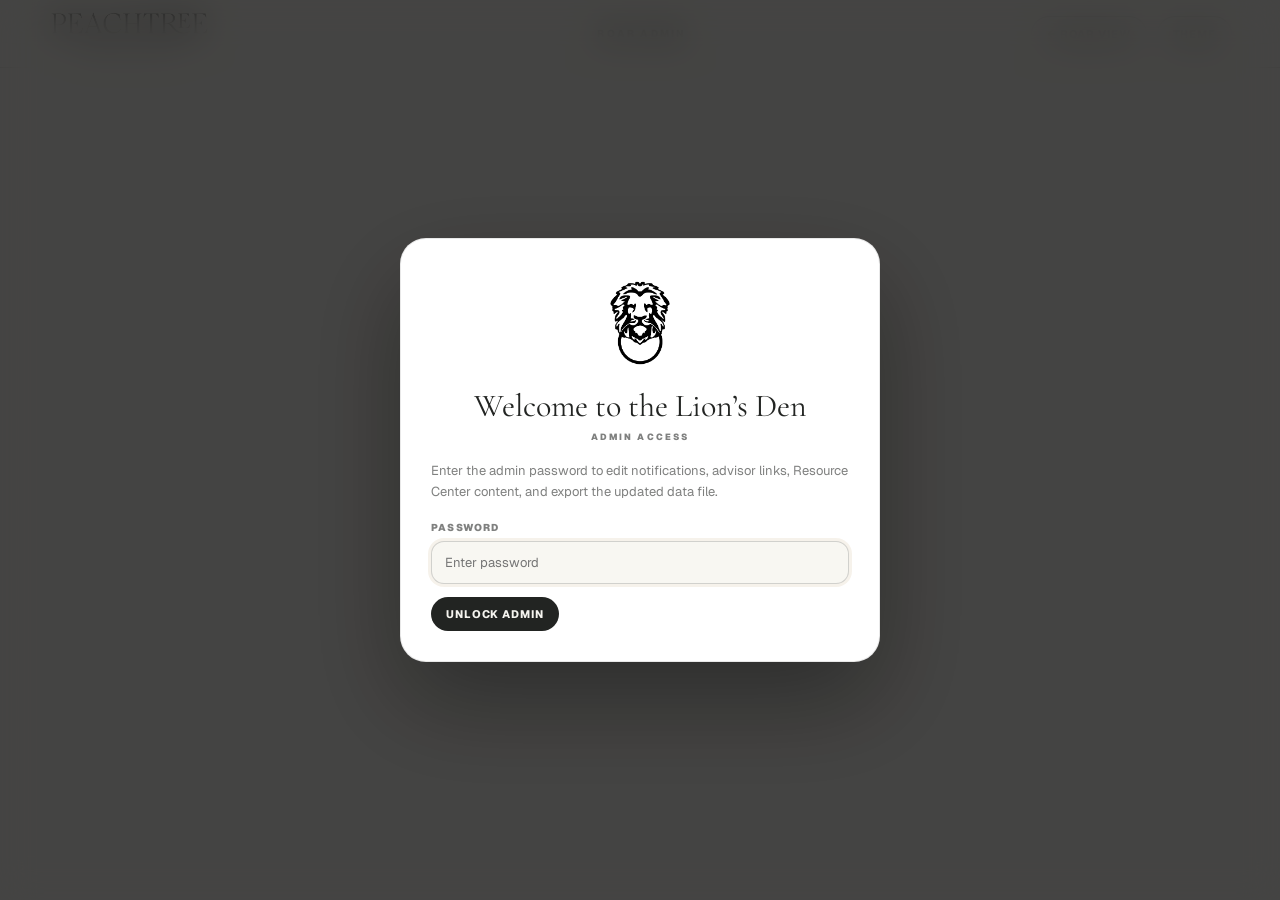
==== admin.html @ 4ecd2103 "Add files via upload" ====
<!DOCTYPE html>
<html lang="en" data-theme="light">
<head>
<meta charset="UTF-8" />
<meta name="viewport" content="width=device-width, initial-scale=1.0, viewport-fit=cover" />
<title>Peachtree · ROAR Admin</title>
<link rel="preconnect" href="https://fonts.googleapis.com">
<link href="https://fonts.googleapis.com/css2?family=Cormorant+Garamond:ital,wght@0,300;0,400;0,500;0,600;1,300;1,400;1,500&family=Geist:wght@300;400;500;600;700&display=swap" rel="stylesheet">
<style>
*,*::before,*::after{box-sizing:border-box;margin:0;padding:0}:root{--black:#000;--iron-ore:#222422;--ivory:#F5F4EF;--white:#fff;--ease:cubic-bezier(.22,1,.36,1);--danger:#B42318;--green:#16803C}[data-theme="light"]{--bg:var(--ivory);--bg-2:#E9E7DF;--card:#fff;--card-2:#F8F7F2;--text:var(--iron-ore);--muted:rgba(34,36,34,.58);--soft:rgba(34,36,34,.34);--border:rgba(34,36,34,.10);--border-2:rgba(34,36,34,.18);--nav:rgba(245,244,239,.88);--shadow:0 16px 50px rgba(0,0,0,.09),0 2px 8px rgba(0,0,0,.05);--reverse:var(--ivory);--reverse-bg:var(--iron-ore)}[data-theme="dark"]{--bg:#141614;--bg-2:#0E100E;--card:#1C1E1C;--card-2:#151815;--text:var(--ivory);--muted:rgba(245,244,239,.58);--soft:rgba(245,244,239,.34);--border:rgba(245,244,239,.09);--border-2:rgba(245,244,239,.17);--nav:rgba(14,16,14,.90);--shadow:0 16px 50px rgba(0,0,0,.42),0 2px 8px rgba(0,0,0,.22);--reverse:var(--iron-ore);--reverse-bg:var(--ivory)}html{-webkit-font-smoothing:antialiased}body{font-family:Geist,system-ui,sans-serif;background:var(--bg);color:var(--text);min-height:100svh}button,input,textarea,select{font-family:inherit}.hidden{display:none!important}nav{position:sticky;top:0;z-index:10;height:68px;background:var(--nav);border-bottom:1px solid var(--border);backdrop-filter:blur(24px)}.nav-inner{height:100%;max-width:1500px;margin:0 auto;padding:0 48px;display:flex;align-items:center;justify-content:space-between;gap:18px}.nav-logo{width:clamp(172px,16vw,250px);height:44px;object-fit:contain;object-position:left center}.nav-logo-dark{display:none}[data-theme="dark"] .nav-logo-light{display:none}[data-theme="dark"] .nav-logo-dark{display:block}.nav-label{font-size:10px;text-transform:uppercase;letter-spacing:.22em;font-weight:800}.nav-actions{display:flex;align-items:center;gap:10px}.btn{border:none;border-radius:999px;padding:10px 15px;font-size:11px;font-weight:800;letter-spacing:.08em;text-transform:uppercase;cursor:pointer;transition:.2s var(--ease);text-decoration:none;display:inline-flex;align-items:center;gap:7px}.btn-primary{background:var(--reverse-bg);color:var(--reverse)}.btn-soft{border:1px solid var(--border-2);background:transparent;color:var(--muted)}.btn-soft:hover{background:var(--bg-2);color:var(--text)}.btn-danger{background:var(--danger);color:white}.layout{max-width:1500px;margin:0 auto;padding:38px 48px 90px}.hero{display:flex;justify-content:space-between;align-items:flex-end;gap:24px;margin-bottom:26px}.kicker{font-size:9px;font-weight:900;letter-spacing:.26em;text-transform:uppercase;color:var(--muted);margin-bottom:12px}.hero h1{font-family:'Cormorant Garamond',serif;font-weight:400;font-size:clamp(44px,5vw,78px);line-height:1}.hero p{color:var(--muted);font-size:14px;line-height:1.7;max-width:640px;margin-top:14px}.gate{position:fixed;inset:0;background:rgba(0,0,0,.72);z-index:50;display:flex;align-items:center;justify-content:center;padding:20px;backdrop-filter:blur(18px)}.gate-card{width:min(480px,100%);background:var(--card);border:1px solid var(--border);border-radius:26px;box-shadow:0 40px 100px rgba(0,0,0,.35);padding:30px}.gate-title{font-family:'Cormorant Garamond',serif;font-size:36px;margin-bottom:10px}.gate-copy{font-size:13px;color:var(--muted);line-height:1.6;margin-bottom:18px}.field{display:flex;flex-direction:column;gap:7px;margin-bottom:13px}.field label{font-size:10px;font-weight:900;letter-spacing:.12em;text-transform:uppercase;color:var(--muted)}.field input,.field textarea,.field select{width:100%;background:var(--card-2);border:1px solid var(--border);border-radius:13px;padding:12px 13px;color:var(--text);font-size:13px;outline:none}.field textarea{min-height:94px;resize:vertical}.field input:focus,.field textarea:focus,.field select:focus{border-color:var(--border-2);box-shadow:0 0 0 3px rgba(162,124,61,.10)}.error{display:none;color:#B42318;font-size:12px;margin-top:10px}.error.show{display:block}.tabs{display:flex;gap:8px;flex-wrap:wrap;margin-bottom:18px}.tab{border:1px solid var(--border-2);background:transparent;color:var(--muted);border-radius:999px;padding:9px 14px;font-size:10px;font-weight:900;letter-spacing:.08em;text-transform:uppercase;cursor:pointer}.tab.active{background:var(--reverse-bg);color:var(--reverse);border-color:var(--reverse-bg)}.workspace{display:grid;grid-template-columns:330px minmax(0,1fr);gap:18px}.panel{background:var(--card);border:1px solid var(--border);border-radius:24px;box-shadow:var(--shadow);overflow:hidden}.panel-head{padding:18px 20px;border-bottom:1px solid var(--border);background:var(--card-2);display:flex;justify-content:space-between;align-items:center;gap:14px}.panel-title{font-family:'Cormorant Garamond',serif;font-size:26px;line-height:1}.panel-sub{font-size:12px;color:var(--muted);margin-top:4px}.list{max-height:660px;overflow:auto;padding:10px}.row{border:1px solid transparent;border-radius:15px;padding:12px;cursor:pointer;display:flex;gap:11px;align-items:center}.row:hover{background:var(--bg-2)}.row.active{background:var(--reverse-bg);color:var(--reverse)}.row-ico{font-size:20px;width:26px;text-align:center}.row-main{min-width:0}.row-title{font-size:13px;font-weight:700;white-space:nowrap;overflow:hidden;text-overflow:ellipsis}.row-sub{font-size:11px;color:var(--muted);white-space:nowrap;overflow:hidden;text-overflow:ellipsis}.row.active .row-sub{color:rgba(245,244,239,.72)}[data-theme="dark"] .row.active .row-sub{color:rgba(34,36,34,.72)}.editor{padding:20px}.grid2{display:grid;grid-template-columns:1fr 1fr;gap:13px}.grid3{display:grid;grid-template-columns:1fr 1fr 1fr;gap:13px}.section-label{font-size:9px;font-weight:900;letter-spacing:.2em;text-transform:uppercase;color:var(--muted);padding:22px 0 12px;border-bottom:1px solid var(--border);margin-bottom:14px}.toolbar{display:flex;flex-wrap:wrap;gap:10px;margin-top:16px}.notice{border:1px solid var(--border);background:var(--card-2);border-radius:16px;padding:14px;color:var(--muted);font-size:13px;line-height:1.6}.toast{position:fixed;left:50%;bottom:22px;transform:translateX(-50%) translateY(20px);z-index:90;background:var(--reverse-bg);color:var(--reverse);padding:12px 17px;border-radius:999px;font-size:12px;font-weight:700;opacity:0;pointer-events:none;transition:.25s}.toast.show{opacity:1;transform:translateX(-50%) translateY(0)}.jsonbox{font-family:ui-monospace,SFMono-Regular,Menlo,monospace!important;font-size:12px!important;line-height:1.55;min-height:440px!important}.switch-row{display:flex;align-items:center;gap:9px;margin-top:6px}.switch-row input{width:auto}.preview-card{border:1px solid var(--border);background:var(--card-2);border-radius:18px;padding:18px;margin-bottom:14px}.preview-title{font-family:'Cormorant Garamond',serif;font-size:26px;margin-bottom:7px}.preview-copy{font-size:13px;color:var(--muted);line-height:1.6}.export-box{background:var(--reverse-bg);color:var(--reverse);border-radius:22px;padding:22px;margin-top:16px}.export-title{font-family:'Cormorant Garamond',serif;font-size:30px}.export-copy{font-size:13px;line-height:1.65;opacity:.75;margin:9px 0 18px}@media(max-width:980px){.workspace{grid-template-columns:1fr}.list{max-height:260px}.grid2,.grid3{grid-template-columns:1fr}.nav-inner,.layout{padding-left:20px;padding-right:20px}.hero{align-items:flex-start;flex-direction:column}.nav-label{display:none}}
.gate-logo-wrap{display:flex;flex-direction:column;align-items:center;text-align:center;margin-bottom:18px}.gate-logo{width:108px;height:108px;object-fit:contain;margin-bottom:12px}.gate-logo-dark{display:none}[data-theme="dark"] .gate-logo-light{display:none}[data-theme="dark"] .gate-logo-dark{display:block}.gate-lion-title{font-family:'Cormorant Garamond',serif;font-size:32px;line-height:1.05;color:var(--text)}.gate-lion-sub{font-size:9px;font-weight:900;letter-spacing:.24em;text-transform:uppercase;color:var(--muted);margin-top:8px}</style>
</head>
<body>
<nav><div class="nav-inner"><div><img class="nav-logo nav-logo-light" src="assets/ptc-nav-logo-light.png" alt="Peachtree Town & Country"><img class="nav-logo nav-logo-dark" src="assets/ptc-nav-logo-dark.png" alt="Peachtree Town & Country"></div><div class="nav-label">ROAR Admin</div><div class="nav-actions"><a class="btn btn-soft" href="index.html">← ROAR View</a><button class="btn btn-soft" onclick="toggleTheme()">Theme</button></div></div></nav>
<div class="gate" id="gate"><div class="gate-card"><div class="gate-logo-wrap"><img class="gate-logo gate-logo-light" src="assets/ptc-emblem-light.png" alt="Peachtree Town & Country"><img class="gate-logo gate-logo-dark" src="assets/ptc-emblem-dark.png" alt="Peachtree Town & Country"><div class="gate-lion-title">Welcome to the Lion’s Den</div><div class="gate-lion-sub">Admin Access</div></div><div class="gate-copy">Enter the admin password to edit notifications, advisor links, Resource Center content, and export the updated data file.</div><div class="field"><label>Password</label><input id="password" type="password" placeholder="Enter password" onkeydown="if(event.key==='Enter')unlock()"></div><button class="btn btn-primary" onclick="unlock()">Unlock Admin</button><div class="error" id="gateErr">Incorrect password. Please try again.</div></div></div>
<main class="layout" id="app" style="display:none">
  <section class="hero"><div><div class="kicker">Peachtree Town & Country</div><h1>ROAR<br><em>Admin</em></h1><p>Update the top notification center, ROAR link hub, and resource library. When finished, export the updated data files and replace them in GitHub.</p></div><button class="btn btn-primary" onclick="exportFile()">Export Data Files</button></section>
  <div class="tabs"><button class="tab active" id="tab-notifications" onclick="setTab('notifications')">Notifications</button><button class="tab" id="tab-links" onclick="setTab('links')">Advisor Links</button><button class="tab" id="tab-resources" onclick="setTab('resources')">Resources</button><button class="tab" id="tab-site" onclick="setTab('site')">Site Copy</button><button class="tab" id="tab-export" onclick="setTab('export')">Export</button></div>
  <div class="workspace"><aside class="panel"><div class="panel-head"><div><div class="panel-title" id="listTitle">Notifications</div><div class="panel-sub" id="listSub">Choose an item to edit</div></div><button class="btn btn-soft" id="addBtn" onclick="addItem()">Add</button></div><div class="list" id="list"></div></aside><section class="panel"><div class="panel-head"><div><div class="panel-title" id="editorTitle">Editor</div><div class="panel-sub" id="editorSub">Make changes, then export.</div></div><button class="btn btn-soft" onclick="renderCurrent()">Refresh</button></div><div class="editor" id="editor"></div></section></div>
</main>
<div class="toast" id="toast"></div>
<script src="resources.js"></script>
<script src="notifications.js"></script>
<script src="links.js"></script>
<script>
const ADMIN_PASSWORD='peachtree2026';const LS_THEME='ptc_theme_v2';let DATA={SITE_CONFIG:structuredClone(typeof SITE_CONFIG==='object'?SITE_CONFIG:{}),NOTIFICATIONS:structuredClone(Array.isArray(NOTIFICATIONS)?NOTIFICATIONS:[]),QUICK_LINKS:structuredClone(Array.isArray(QUICK_LINKS)?QUICK_LINKS:[]),RESOURCES:structuredClone(Array.isArray(RESOURCES)?RESOURCES:[])};let tab='notifications';let selected=0;
function $(id){return document.getElementById(id)}function safe(s){return String(s||'').replace(/[&<>'"]/g,c=>({'&':'&amp;','<':'&lt;','>':'&gt;',"'":'&#39;','"':'&quot;'}[c]))}function initTheme(){applyTheme(localStorage.getItem(LS_THEME)||'light')}function applyTheme(t){document.documentElement.setAttribute('data-theme',t);localStorage.setItem(LS_THEME,t)}function toggleTheme(){applyTheme(document.documentElement.getAttribute('data-theme')==='light'?'dark':'light')}function unlock(){if($('password').value===ADMIN_PASSWORD){$('gate').classList.add('hidden');$('app').style.display='block';renderCurrent();showToast('Admin unlocked')}else{$('gateErr').classList.add('show');$('password').value='';$('password').focus()}}function setTab(t){commit();tab=t;selected=0;document.querySelectorAll('.tab').forEach(x=>x.classList.remove('active'));$('tab-'+t).classList.add('active');renderCurrent()}function arr(){return tab==='notifications'?DATA.NOTIFICATIONS:tab==='links'?DATA.QUICK_LINKS:tab==='resources'?DATA.RESOURCES:[]}function renderCurrent(){if(tab==='site')return renderSite();if(tab==='export')return renderExport();renderList();renderEditor()}function renderList(){const list=$('list');const title={notifications:'Notifications',links:'Advisor Links',resources:'Resources'}[tab];$('listTitle').textContent=title;$('listSub').textContent=arr().length+' item'+(arr().length===1?'':'s');$('addBtn').style.display='';list.innerHTML='';arr().forEach((item,i)=>{const row=document.createElement('div');row.className='row'+(i===selected?' active':'');row.onclick=()=>{commit();selected=i;renderCurrent()};row.innerHTML=`<div class="row-ico">${safe(item.icon||iconForTab())}</div><div class="row-main"><div class="row-title">${safe(item.title||item.label||'Untitled')}</div><div class="row-sub">${safe(item.message||item.desc||item.type||item.section||'')}</div></div>`;list.appendChild(row)});if(!arr().length)list.innerHTML='<div class="notice">No items yet. Click Add to create one.</div>'}function iconForTab(){return tab==='notifications'?'📣':tab==='links'?'🔗':'📄'}function renderEditor(){const item=arr()[selected];$('editorTitle').textContent=item?(item.title||item.label||'Untitled'):'Editor';$('editorSub').textContent='Changes stay in this admin page until you export resources.js';if(!item){$('editor').innerHTML='<div class="notice">Choose or add an item first.</div>';return}if(tab==='notifications')renderNotificationEditor(item);if(tab==='links')renderLinkEditor(item);if(tab==='resources')renderResourceEditor(item)}function inputField(id,label,value,type='text'){return `<div class="field"><label>${label}</label><input id="${id}" type="${type}" value="${safe(value)}"></div>`}function areaField(id,label,value,cls=''){return `<div class="field"><label>${label}</label><textarea id="${id}" class="${cls}">${safe(value)}</textarea></div>`}function renderNotificationEditor(n){$('editor').innerHTML=`<div class="grid2">${inputField('nTitle','Title',n.title)}<div class="field"><label>Priority</label><select id="nPriority"><option value="high">High</option><option value="normal">Normal</option><option value="low">Low</option></select></div></div>${areaField('nMessage','Message',n.message)}<div class="grid2">${inputField('nLinkText','Primary Button Text',n.linkText||'Open Link')}${inputField('nUrl','Primary Button Link',n.url)}</div><div class="grid2">${inputField('nSecondText','Second Button Text',n.secondaryLinkText||'')}${inputField('nSecondUrl','Second Button Link',n.secondaryUrl||'')}</div>${areaField('nCopyText','Optional Copy Text',n.copyText||'')}<div class="grid2">${inputField('nExpires','Optional Expiration Note',n.expires||'')}<div class="field"><label>Active</label><div class="switch-row"><input id="nActive" type="checkbox" ${n.active!==false?'checked':''}> <span>Show this notification</span></div></div></div><div class="preview-card"><div class="preview-title">${safe(n.title||'Notification')}</div><div class="preview-copy">${safe(n.message||'')}</div></div><div class="toolbar"><button class="btn btn-primary" onclick="commit();showToast('Notification saved in editor')">Save in Editor</button><button class="btn btn-danger" onclick="deleteItem()">Delete</button></div>`;$('nPriority').value=n.priority||'normal'}function renderLinkEditor(l){$('editor').innerHTML=`<div class="grid3">${inputField('lIcon','Icon',l.icon||'🔗')}${inputField('lType','Type',l.type||'Link')}${inputField('lSection','Section',l.section||'Core Tools')}</div>${inputField('lLabel','Label',l.label)}${areaField('lDesc','Description',l.desc)}${inputField('lUrl','URL',l.url)}<div class="grid2"><div class="field"><label>New Badge</label><div class="switch-row"><input id="lNew" type="checkbox" ${l.isNew?'checked':''}> <span>Mark as new</span></div></div><div class="field"><label>Login Assist</label><div class="switch-row"><input id="lLoginAssist" type="checkbox" ${l.loginAssist?'checked':''}> <span>Use Chrome / Google Password Manager helper</span></div></div></div>${areaField('lLoginHint','Login Assist Note',l.loginHint||'Chrome may offer the saved Google Password Manager login after this page opens.')}<div class="toolbar"><button class="btn btn-primary" onclick="commit();showToast('Advisor link saved in editor')">Save in Editor</button><button class="btn btn-danger" onclick="deleteItem()">Delete</button></div>`}function renderResourceEditor(r){$('editor').innerHTML=`<div class="grid3">${inputField('rIcon','Icon',r.icon||'📄')}${inputField('rType','Type',r.type||'Guide')}${inputField('rSection','Section',r.section||'Resource Library')}</div>${inputField('rLabel','Label',r.label)}${areaField('rDesc','Description',r.desc)}${inputField('rUrl','URL',r.url||'')}<div class="field"><label>New Badge</label><div class="switch-row"><input id="rNew" type="checkbox" ${r.isNew?'checked':''}> <span>Mark as new</span></div></div>${areaField('rChildren','Children JSON (advanced)',JSON.stringify(r.children||[],null,2),'jsonbox')}<div class="notice">For folders, paste child resources in the Children JSON box. Keep the structure as an array of items with label, desc, icon, type, url, and optional children.</div><div class="toolbar"><button class="btn btn-primary" onclick="commit();showToast('Resource saved in editor')">Save in Editor</button><button class="btn btn-danger" onclick="deleteItem()">Delete</button></div>`}
function renderSite(){$('listTitle').textContent='Site Copy';$('listSub').textContent='Global settings';$('addBtn').style.display='none';$('list').innerHTML='<div class="notice">Use this area for the homepage text and banner message.</div>';$('editorTitle').textContent='Site Copy';$('editorSub').textContent='Update homepage wording and the slim announcement banner.';const c=DATA.SITE_CONFIG;$('editor').innerHTML=`<div class="grid2">${inputField('cSiteName','Site Name',c.siteName||'ROAR')}${inputField('cNavLabel','Nav Label',c.navLabel||'ROAR')}</div>${inputField('cEyebrow','Hero Eyebrow',c.eyebrow||'Peachtree Town & Country — Internal')}<div class="grid2">${inputField('cHeroTitle','Hero Title First Line',c.heroTitle||'ROAR')}${inputField('cHeroItalic','Hero Title Italic Line',c.heroItalic||'Advisor Access')}</div>${areaField('cHeroDescription','Hero Description',c.heroDescription||'')}${areaField('cAnnouncementText','Slim Banner Text',c.announcementText||'')}<div class="field"><label>Slim Banner Active</label><div class="switch-row"><input id="cAnnouncementActive" type="checkbox" ${c.announcementActive?'checked':''}> <span>Show slim banner above notifications</span></div></div><div class="toolbar"><button class="btn btn-primary" onclick="commitSite();showToast('Site copy saved in editor')">Save Site Copy</button></div>`}
function renderExport(){$('listTitle').textContent='Export';$('listSub').textContent='Publish workflow';$('addBtn').style.display='none';$('list').innerHTML='<div class="notice">Export downloads three data files: resources.js, notifications.js, and links.js. Upload/replace those files in GitHub next to index.html and admin.html.</div>';$('editorTitle').textContent='Export Data Files';$('editorSub').textContent='Final step before publishing.';$('editor').innerHTML=`<div class="export-box"><div class="export-title">Ready to publish?</div><div class="export-copy">This will download the split data files. Replace resources.js, notifications.js, and links.js in GitHub with the new versions.</div><button class="btn btn-primary" onclick="exportFile()">Download Data Files</button></div><div class="section-label">Current Counts</div><div class="grid3"><div class="preview-card"><div class="preview-title">${DATA.NOTIFICATIONS.length}</div><div class="preview-copy">Notifications</div></div><div class="preview-card"><div class="preview-title">${DATA.QUICK_LINKS.length}</div><div class="preview-copy">Advisor Links</div></div><div class="preview-card"><div class="preview-title">${DATA.RESOURCES.length}</div><div class="preview-copy">Top-Level Resources</div></div></div>`}
function commit(){const item=arr()[selected];if(!item)return;if(tab==='notifications'&&$('nTitle')){item.title=$('nTitle').value;item.priority=$('nPriority').value;item.message=$('nMessage').value;item.linkText=$('nLinkText').value;item.url=$('nUrl').value;item.secondaryLinkText=$('nSecondText').value;item.secondaryUrl=$('nSecondUrl').value;item.copyText=$('nCopyText').value;item.expires=$('nExpires').value;item.active=$('nActive').checked}if(tab==='links'&&$('lLabel')){item.icon=$('lIcon').value;item.type=$('lType').value;item.section=$('lSection').value;item.label=$('lLabel').value;item.desc=$('lDesc').value;item.url=$('lUrl').value;item.isNew=$('lNew').checked;item.loginAssist=$('lLoginAssist')?.checked||false;item.loginHint=$('lLoginHint')?.value||''}if(tab==='resources'&&$('rLabel')){item.icon=$('rIcon').value;item.type=$('rType').value;item.section=$('rSection').value;item.label=$('rLabel').value;item.desc=$('rDesc').value;item.url=$('rUrl').value;item.isNew=$('rNew').checked;try{item.children=JSON.parse($('rChildren').value||'[]')}catch(e){showToast('Children JSON is not valid. Fix it before exporting.');throw e}}}
function commitSite(){const c=DATA.SITE_CONFIG;c.siteName=$('cSiteName').value;c.navLabel=$('cNavLabel').value;c.eyebrow=$('cEyebrow').value;c.heroTitle=$('cHeroTitle').value;c.heroItalic=$('cHeroItalic').value;c.heroDescription=$('cHeroDescription').value;c.announcementText=$('cAnnouncementText').value;c.announcementActive=$('cAnnouncementActive').checked}
function addItem(){commit();if(tab==='notifications')DATA.NOTIFICATIONS.push({active:true,priority:'normal',title:'New Notification',message:'Add your message here.',linkText:'Open Link',url:'PASTE_LINK_HERE',expires:''});if(tab==='links')DATA.QUICK_LINKS.push({label:'New Advisor Link',desc:'Add description here.',icon:'🔗',type:'Link',url:'PASTE_LINK_HERE',section:'Core Tools',isNew:false,loginAssist:false,loginHint:''});if(tab==='resources')DATA.RESOURCES.push({label:'New Resource',desc:'Add description here.',icon:'📄',type:'Guide',url:'PASTE_LINK_HERE',section:'Resource Library',isNew:false,children:[]});selected=arr().length-1;renderCurrent()}function deleteItem(){if(!arr()[selected])return;if(confirm('Delete this item?')){arr().splice(selected,1);selected=Math.max(0,selected-1);renderCurrent();showToast('Deleted in editor')}}
function downloadDataFile(filename,content){const blob=new Blob([content],{type:'application/javascript'});const a=document.createElement('a');a.href=URL.createObjectURL(blob);a.download=filename;document.body.appendChild(a);a.click();a.remove();setTimeout(()=>URL.revokeObjectURL(a.href),1000)}
function exportFile(){try{if(tab==='site')commitSite();else commit()}catch(e){return}const resourcesHeader='/* ROAR main resource data. Notifications are in notifications.js. Advisor links are in links.js. */\n\n';const notificationsHeader='/* ROAR notifications. Edit this file for homepage notification cards. */\n\n';const linksHeader='/* ROAR advisor links. Edit this file for main homepage link cards. */\n\n';const resourcesContent=resourcesHeader+'let SITE_CONFIG = '+JSON.stringify(DATA.SITE_CONFIG,null,2)+';\n\nlet RESOURCES = '+JSON.stringify(DATA.RESOURCES,null,2)+';\n';const notificationsContent=notificationsHeader+'let NOTIFICATIONS = '+JSON.stringify(DATA.NOTIFICATIONS,null,2)+';\n';const linksContent=linksHeader+'let QUICK_LINKS = '+JSON.stringify(DATA.QUICK_LINKS,null,2)+';\n';downloadDataFile('resources.js',resourcesContent);setTimeout(()=>downloadDataFile('notifications.js',notificationsContent),250);setTimeout(()=>downloadDataFile('links.js',linksContent),500);showToast('resources.js, notifications.js, and links.js downloaded')}
let toastTimer;function showToast(msg){const t=$('toast');t.textContent=msg;t.classList.add('show');clearTimeout(toastTimer);toastTimer=setTimeout(()=>t.classList.remove('show'),3000)}initTheme();setTimeout(()=>$('password').focus(),200);
</script>
</body>
</html>
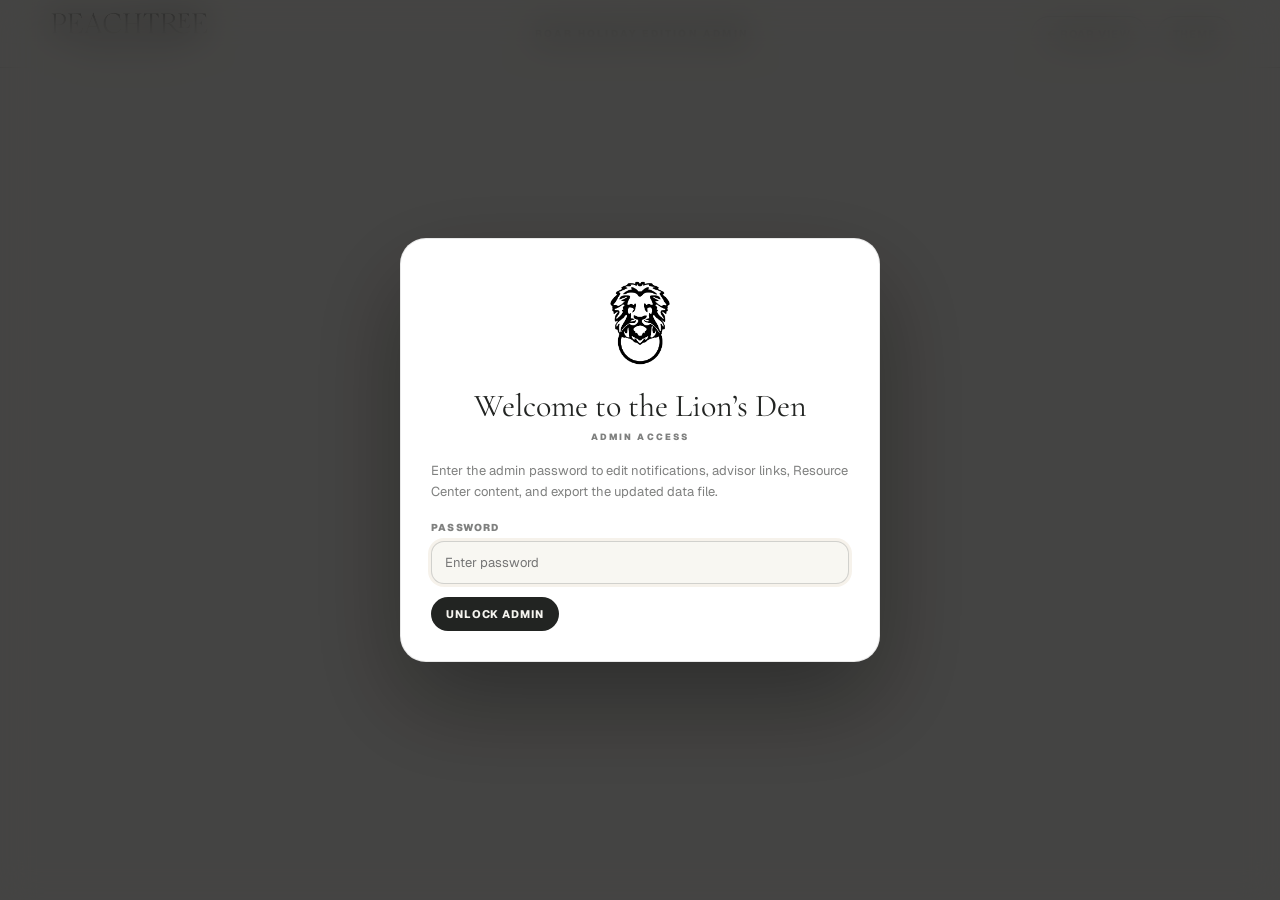
==== commit d0a3520c: "Add files via upload" ====
--- a/admin.html
+++ b/admin.html
@@ -3,7 +3,7 @@
 <head>
 <meta charset="UTF-8" />
 <meta name="viewport" content="width=device-width, initial-scale=1.0, viewport-fit=cover" />
-<title>Peachtree · ROAR Admin</title>
+<title>Peachtree · ROAR Holiday Edition Admin</title>
 <link rel="preconnect" href="https://fonts.googleapis.com">
 <link href="https://fonts.googleapis.com/css2?family=Cormorant+Garamond:ital,wght@0,300;0,400;0,500;0,600;1,300;1,400;1,500&family=Geist:wght@300;400;500;600;700&display=swap" rel="stylesheet">
 <style>
@@ -11,7 +11,7 @@
 .gate-logo-wrap{display:flex;flex-direction:column;align-items:center;text-align:center;margin-bottom:18px}.gate-logo{width:108px;height:108px;object-fit:contain;margin-bottom:12px}.gate-logo-dark{display:none}[data-theme="dark"] .gate-logo-light{display:none}[data-theme="dark"] .gate-logo-dark{display:block}.gate-lion-title{font-family:'Cormorant Garamond',serif;font-size:32px;line-height:1.05;color:var(--text)}.gate-lion-sub{font-size:9px;font-weight:900;letter-spacing:.24em;text-transform:uppercase;color:var(--muted);margin-top:8px}</style>
 </head>
 <body>
-<nav><div class="nav-inner"><div><img class="nav-logo nav-logo-light" src="assets/ptc-nav-logo-light.png" alt="Peachtree Town & Country"><img class="nav-logo nav-logo-dark" src="assets/ptc-nav-logo-dark.png" alt="Peachtree Town & Country"></div><div class="nav-label">ROAR Admin</div><div class="nav-actions"><a class="btn btn-soft" href="index.html">← ROAR View</a><button class="btn btn-soft" onclick="toggleTheme()">Theme</button></div></div></nav>
+<nav><div class="nav-inner"><div><img class="nav-logo nav-logo-light" src="assets/ptc-nav-logo-light.png" alt="Peachtree Town & Country"><img class="nav-logo nav-logo-dark" src="assets/ptc-nav-logo-dark.png" alt="Peachtree Town & Country"></div><div class="nav-label">ROAR Holiday Edition Admin</div><div class="nav-actions"><a class="btn btn-soft" href="index.html">← ROAR View</a><button class="btn btn-soft" onclick="toggleTheme()">Theme</button></div></div></nav>
 <div class="gate" id="gate"><div class="gate-card"><div class="gate-logo-wrap"><img class="gate-logo gate-logo-light" src="assets/ptc-emblem-light.png" alt="Peachtree Town & Country"><img class="gate-logo gate-logo-dark" src="assets/ptc-emblem-dark.png" alt="Peachtree Town & Country"><div class="gate-lion-title">Welcome to the Lion’s Den</div><div class="gate-lion-sub">Admin Access</div></div><div class="gate-copy">Enter the admin password to edit notifications, advisor links, Resource Center content, and export the updated data file.</div><div class="field"><label>Password</label><input id="password" type="password" placeholder="Enter password" onkeydown="if(event.key==='Enter')unlock()"></div><button class="btn btn-primary" onclick="unlock()">Unlock Admin</button><div class="error" id="gateErr">Incorrect password. Please try again.</div></div></div>
 <main class="layout" id="app" style="display:none">
   <section class="hero"><div><div class="kicker">Peachtree Town & Country</div><h1>ROAR<br><em>Admin</em></h1><p>Update the top notification center, ROAR link hub, and resource library. When finished, export the updated data files and replace them in GitHub.</p></div><button class="btn btn-primary" onclick="exportFile()">Export Data Files</button></section>
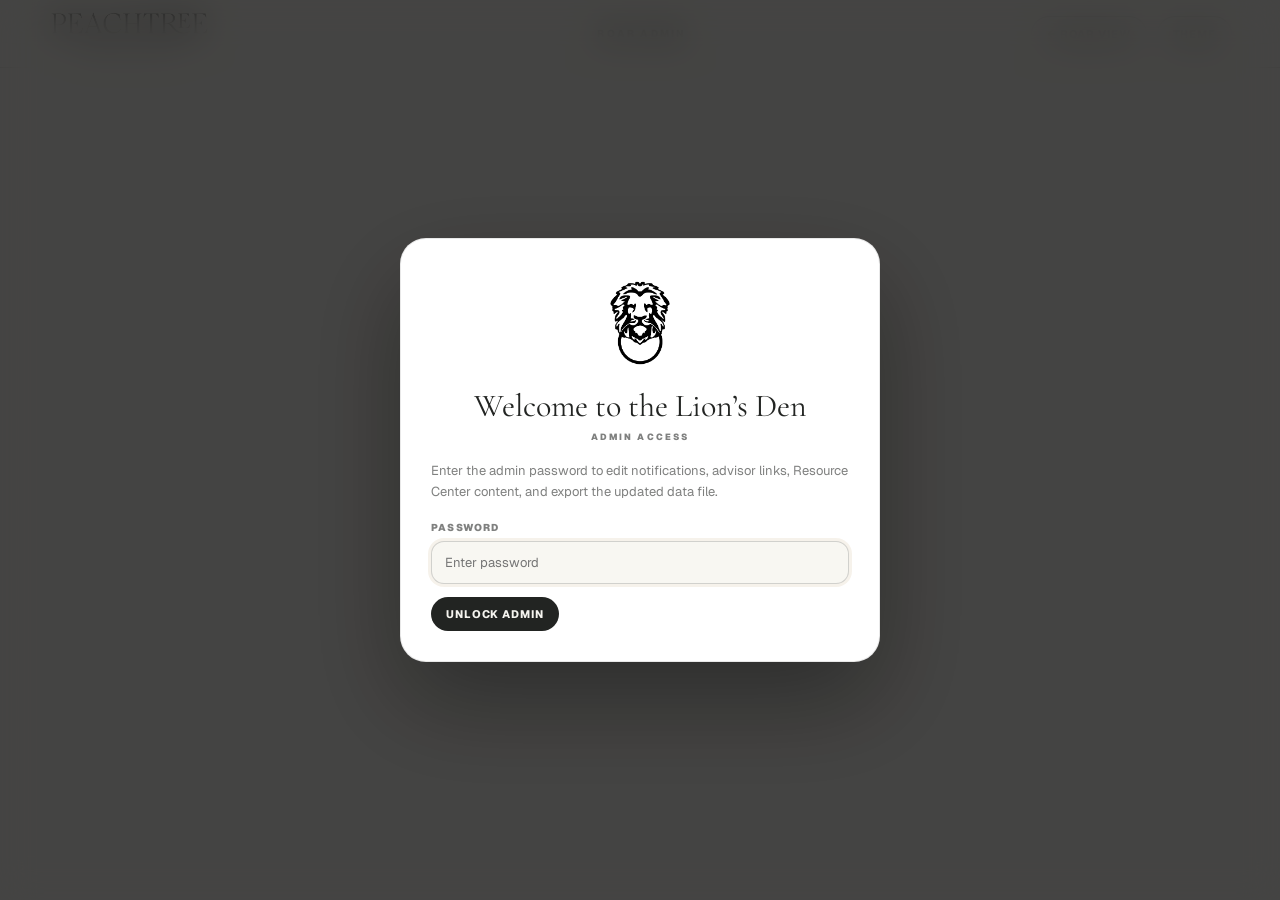
==== commit 2664a1bd: "Update admin.html" ====
--- a/admin.html
+++ b/admin.html
@@ -3,7 +3,7 @@
 <head>
 <meta charset="UTF-8" />
 <meta name="viewport" content="width=device-width, initial-scale=1.0, viewport-fit=cover" />
-<title>Peachtree · ROAR Holiday Edition Admin</title>
+<title>Peachtree · ROAR Admin</title>
 <link rel="preconnect" href="https://fonts.googleapis.com">
 <link href="https://fonts.googleapis.com/css2?family=Cormorant+Garamond:ital,wght@0,300;0,400;0,500;0,600;1,300;1,400;1,500&family=Geist:wght@300;400;500;600;700&display=swap" rel="stylesheet">
 <style>
@@ -11,7 +11,7 @@
 .gate-logo-wrap{display:flex;flex-direction:column;align-items:center;text-align:center;margin-bottom:18px}.gate-logo{width:108px;height:108px;object-fit:contain;margin-bottom:12px}.gate-logo-dark{display:none}[data-theme="dark"] .gate-logo-light{display:none}[data-theme="dark"] .gate-logo-dark{display:block}.gate-lion-title{font-family:'Cormorant Garamond',serif;font-size:32px;line-height:1.05;color:var(--text)}.gate-lion-sub{font-size:9px;font-weight:900;letter-spacing:.24em;text-transform:uppercase;color:var(--muted);margin-top:8px}</style>
 </head>
 <body>
-<nav><div class="nav-inner"><div><img class="nav-logo nav-logo-light" src="assets/ptc-nav-logo-light.png" alt="Peachtree Town & Country"><img class="nav-logo nav-logo-dark" src="assets/ptc-nav-logo-dark.png" alt="Peachtree Town & Country"></div><div class="nav-label">ROAR Holiday Edition Admin</div><div class="nav-actions"><a class="btn btn-soft" href="index.html">← ROAR View</a><button class="btn btn-soft" onclick="toggleTheme()">Theme</button></div></div></nav>
+<nav><div class="nav-inner"><div><img class="nav-logo nav-logo-light" src="assets/ptc-nav-logo-light.png" alt="Peachtree Town & Country"><img class="nav-logo nav-logo-dark" src="assets/ptc-nav-logo-dark.png" alt="Peachtree Town & Country"></div><div class="nav-label">ROAR Admin</div><div class="nav-actions"><a class="btn btn-soft" href="index.html">← ROAR View</a><button class="btn btn-soft" onclick="toggleTheme()">Theme</button></div></div></nav>
 <div class="gate" id="gate"><div class="gate-card"><div class="gate-logo-wrap"><img class="gate-logo gate-logo-light" src="assets/ptc-emblem-light.png" alt="Peachtree Town & Country"><img class="gate-logo gate-logo-dark" src="assets/ptc-emblem-dark.png" alt="Peachtree Town & Country"><div class="gate-lion-title">Welcome to the Lion’s Den</div><div class="gate-lion-sub">Admin Access</div></div><div class="gate-copy">Enter the admin password to edit notifications, advisor links, Resource Center content, and export the updated data file.</div><div class="field"><label>Password</label><input id="password" type="password" placeholder="Enter password" onkeydown="if(event.key==='Enter')unlock()"></div><button class="btn btn-primary" onclick="unlock()">Unlock Admin</button><div class="error" id="gateErr">Incorrect password. Please try again.</div></div></div>
 <main class="layout" id="app" style="display:none">
   <section class="hero"><div><div class="kicker">Peachtree Town & Country</div><h1>ROAR<br><em>Admin</em></h1><p>Update the top notification center, ROAR link hub, and resource library. When finished, export the updated data files and replace them in GitHub.</p></div><button class="btn btn-primary" onclick="exportFile()">Export Data Files</button></section>
@@ -20,18 +20,20 @@
 </main>
 <div class="toast" id="toast"></div>
 <script src="resources.js"></script>
+<script src="inspirations.js"></script>
 <script src="notifications.js"></script>
 <script src="links.js"></script>
 <script>
-const ADMIN_PASSWORD='peachtree2026';const LS_THEME='ptc_theme_v2';let DATA={SITE_CONFIG:structuredClone(typeof SITE_CONFIG==='object'?SITE_CONFIG:{}),NOTIFICATIONS:structuredClone(Array.isArray(NOTIFICATIONS)?NOTIFICATIONS:[]),QUICK_LINKS:structuredClone(Array.isArray(QUICK_LINKS)?QUICK_LINKS:[]),RESOURCES:structuredClone(Array.isArray(RESOURCES)?RESOURCES:[])};let tab='notifications';let selected=0;
-function $(id){return document.getElementById(id)}function safe(s){return String(s||'').replace(/[&<>'"]/g,c=>({'&':'&amp;','<':'&lt;','>':'&gt;',"'":'&#39;','"':'&quot;'}[c]))}function initTheme(){applyTheme(localStorage.getItem(LS_THEME)||'light')}function applyTheme(t){document.documentElement.setAttribute('data-theme',t);localStorage.setItem(LS_THEME,t)}function toggleTheme(){applyTheme(document.documentElement.getAttribute('data-theme')==='light'?'dark':'light')}function unlock(){if($('password').value===ADMIN_PASSWORD){$('gate').classList.add('hidden');$('app').style.display='block';renderCurrent();showToast('Admin unlocked')}else{$('gateErr').classList.add('show');$('password').value='';$('password').focus()}}function setTab(t){commit();tab=t;selected=0;document.querySelectorAll('.tab').forEach(x=>x.classList.remove('active'));$('tab-'+t).classList.add('active');renderCurrent()}function arr(){return tab==='notifications'?DATA.NOTIFICATIONS:tab==='links'?DATA.QUICK_LINKS:tab==='resources'?DATA.RESOURCES:[]}function renderCurrent(){if(tab==='site')return renderSite();if(tab==='export')return renderExport();renderList();renderEditor()}function renderList(){const list=$('list');const title={notifications:'Notifications',links:'Advisor Links',resources:'Resources'}[tab];$('listTitle').textContent=title;$('listSub').textContent=arr().length+' item'+(arr().length===1?'':'s');$('addBtn').style.display='';list.innerHTML='';arr().forEach((item,i)=>{const row=document.createElement('div');row.className='row'+(i===selected?' active':'');row.onclick=()=>{commit();selected=i;renderCurrent()};row.innerHTML=`<div class="row-ico">${safe(item.icon||iconForTab())}</div><div class="row-main"><div class="row-title">${safe(item.title||item.label||'Untitled')}</div><div class="row-sub">${safe(item.message||item.desc||item.type||item.section||'')}</div></div>`;list.appendChild(row)});if(!arr().length)list.innerHTML='<div class="notice">No items yet. Click Add to create one.</div>'}function iconForTab(){return tab==='notifications'?'📣':tab==='links'?'🔗':'📄'}function renderEditor(){const item=arr()[selected];$('editorTitle').textContent=item?(item.title||item.label||'Untitled'):'Editor';$('editorSub').textContent='Changes stay in this admin page until you export resources.js';if(!item){$('editor').innerHTML='<div class="notice">Choose or add an item first.</div>';return}if(tab==='notifications')renderNotificationEditor(item);if(tab==='links')renderLinkEditor(item);if(tab==='resources')renderResourceEditor(item)}function inputField(id,label,value,type='text'){return `<div class="field"><label>${label}</label><input id="${id}" type="${type}" value="${safe(value)}"></div>`}function areaField(id,label,value,cls=''){return `<div class="field"><label>${label}</label><textarea id="${id}" class="${cls}">${safe(value)}</textarea></div>`}function renderNotificationEditor(n){$('editor').innerHTML=`<div class="grid2">${inputField('nTitle','Title',n.title)}<div class="field"><label>Priority</label><select id="nPriority"><option value="high">High</option><option value="normal">Normal</option><option value="low">Low</option></select></div></div>${areaField('nMessage','Message',n.message)}<div class="grid2">${inputField('nLinkText','Primary Button Text',n.linkText||'Open Link')}${inputField('nUrl','Primary Button Link',n.url)}</div><div class="grid2">${inputField('nSecondText','Second Button Text',n.secondaryLinkText||'')}${inputField('nSecondUrl','Second Button Link',n.secondaryUrl||'')}</div>${areaField('nCopyText','Optional Copy Text',n.copyText||'')}<div class="grid2">${inputField('nExpires','Optional Expiration Note',n.expires||'')}<div class="field"><label>Active</label><div class="switch-row"><input id="nActive" type="checkbox" ${n.active!==false?'checked':''}> <span>Show this notification</span></div></div></div><div class="preview-card"><div class="preview-title">${safe(n.title||'Notification')}</div><div class="preview-copy">${safe(n.message||'')}</div></div><div class="toolbar"><button class="btn btn-primary" onclick="commit();showToast('Notification saved in editor')">Save in Editor</button><button class="btn btn-danger" onclick="deleteItem()">Delete</button></div>`;$('nPriority').value=n.priority||'normal'}function renderLinkEditor(l){$('editor').innerHTML=`<div class="grid3">${inputField('lIcon','Icon',l.icon||'🔗')}${inputField('lType','Type',l.type||'Link')}${inputField('lSection','Section',l.section||'Core Tools')}</div>${inputField('lLabel','Label',l.label)}${areaField('lDesc','Description',l.desc)}${inputField('lUrl','URL',l.url)}<div class="grid2"><div class="field"><label>New Badge</label><div class="switch-row"><input id="lNew" type="checkbox" ${l.isNew?'checked':''}> <span>Mark as new</span></div></div><div class="field"><label>Login Assist</label><div class="switch-row"><input id="lLoginAssist" type="checkbox" ${l.loginAssist?'checked':''}> <span>Use Chrome / Google Password Manager helper</span></div></div></div>${areaField('lLoginHint','Login Assist Note',l.loginHint||'Chrome may offer the saved Google Password Manager login after this page opens.')}<div class="toolbar"><button class="btn btn-primary" onclick="commit();showToast('Advisor link saved in editor')">Save in Editor</button><button class="btn btn-danger" onclick="deleteItem()">Delete</button></div>`}function renderResourceEditor(r){$('editor').innerHTML=`<div class="grid3">${inputField('rIcon','Icon',r.icon||'📄')}${inputField('rType','Type',r.type||'Guide')}${inputField('rSection','Section',r.section||'Resource Library')}</div>${inputField('rLabel','Label',r.label)}${areaField('rDesc','Description',r.desc)}${inputField('rUrl','URL',r.url||'')}<div class="field"><label>New Badge</label><div class="switch-row"><input id="rNew" type="checkbox" ${r.isNew?'checked':''}> <span>Mark as new</span></div></div>${areaField('rChildren','Children JSON (advanced)',JSON.stringify(r.children||[],null,2),'jsonbox')}<div class="notice">For folders, paste child resources in the Children JSON box. Keep the structure as an array of items with label, desc, icon, type, url, and optional children.</div><div class="toolbar"><button class="btn btn-primary" onclick="commit();showToast('Resource saved in editor')">Save in Editor</button><button class="btn btn-danger" onclick="deleteItem()">Delete</button></div>`}
+const ADMIN_PASSWORD='peachtree2026';const LS_THEME='ptc_theme_v2';let DATA={SITE_CONFIG:structuredClone(typeof SITE_CONFIG==='object'?SITE_CONFIG:{}),NOTIFICATIONS:structuredClone(Array.isArray(NOTIFICATIONS)?NOTIFICATIONS:[]),QUICK_LINKS:structuredClone(Array.isArray(QUICK_LINKS)?QUICK_LINKS:[]),RESOURCES:structuredClone(Array.isArray(RESOURCES)?RESOURCES:[]),INSPIRATION_QUOTES:structuredClone(typeof INSPIRATION_QUOTES!=='undefined'&&Array.isArray(INSPIRATION_QUOTES)?INSPIRATION_QUOTES:[])};let tab='notifications';let selected=0;
+function $(id){return document.getElementById(id)}function safe(s){return String(s||'').replace(/[&<>'"]/g,c=>({'&':'&amp;','<':'&lt;','>':'&gt;',"'":'&#39;','"':'&quot;'}[c]))}function initTheme(){applyTheme(localStorage.getItem(LS_THEME)||'light')}function applyTheme(t){document.documentElement.setAttribute('data-theme',t);localStorage.setItem(LS_THEME,t)}function toggleTheme(){applyTheme(document.documentElement.getAttribute('data-theme')==='light'?'dark':'light')}function unlock(){if($('password').value===ADMIN_PASSWORD){$('gate').classList.add('hidden');$('app').style.display='block';renderCurrent();showToast('Admin unlocked')}else{$('gateErr').classList.add('show');$('password').value='';$('password').focus()}}function setTab(t){commit();tab=t;selected=0;document.querySelectorAll('.tab').forEach(x=>x.classList.remove('active'));$('tab-'+t).classList.add('active');renderCurrent()}function arr(){return tab==='notifications'?DATA.NOTIFICATIONS:tab==='links'?DATA.QUICK_LINKS:tab==='resources'?DATA.RESOURCES:[]}function renderCurrent(){if(tab==='site')return renderSite();if(tab==='export')return renderExport();renderList();renderEditor()}function renderList(){const list=$('list');const title={notifications:'Notifications',links:'Advisor Links',resources:'Resources'}[tab];$('listTitle').textContent=title;$('listSub').textContent=arr().length+' item'+(arr().length===1?'':'s');$('addBtn').style.display='';list.innerHTML='';arr().forEach((item,i)=>{const row=document.createElement('div');row.className='row'+(i===selected?' active':'');row.onclick=()=>{commit();selected=i;renderCurrent()};row.innerHTML=`<div class="row-ico">${safe(item.icon||iconForTab())}</div><div class="row-main"><div class="row-title">${safe(item.title||item.label||'Untitled')}</div><div class="row-sub">${safe(item.message||item.desc||item.type||item.section||'')}</div></div>`;list.appendChild(row)});if(!arr().length)list.innerHTML='<div class="notice">No items yet. Click Add to create one.</div>'}function iconForTab(){return tab==='notifications'?'📣':tab==='links'?'🔗':'📄'}function renderEditor(){const item=arr()[selected];$('editorTitle').textContent=item?(item.title||item.label||'Untitled'):'Editor';$('editorSub').textContent='Changes stay in this admin page until you export resources.js';if(!item){$('editor').innerHTML='<div class="notice">Choose or add an item first.</div>';return}if(tab==='notifications')renderNotificationEditor(item);if(tab==='links')renderLinkEditor(item);if(tab==='resources')renderResourceEditor(item)}function inputField(id,label,value,type='text'){return `<div class="field"><label>${label}</label><input id="${id}" type="${type}" value="${safe(value)}"></div>`}function areaField(id,label,value,cls=''){return `<div class="field"><label>${label}</label><textarea id="${id}" class="${cls}">${safe(value)}</textarea></div>`}function renderNotificationEditor(n){$('editor').innerHTML=`<div class="grid2">${inputField('nTitle','Title',n.title)}<div class="field"><label>Priority</label><select id="nPriority"><option value="high">High</option><option value="normal">Normal</option><option value="low">Low</option></select></div></div>${areaField('nMessage','Message',n.message)}<div class="grid3">${inputField('nDate','Date',n.date||'')}${inputField('nTime','Time',n.time||'')}${inputField('nLocation','Location',n.location||'')}</div><div class="grid2">${inputField('nLinkText','Online Button Text',n.linkText||'Online Link')}${inputField('nUrl','Online Link',n.url)}</div><div class="grid2">${inputField('nSecondText','Directions Button Text',n.secondaryLinkText||'Directions')}${inputField('nSecondUrl','Directions Link',n.secondaryUrl||'')}</div><div class="grid2">${inputField('nExpires','Optional Expiration Note',n.expires||'')}<div class="field"><label>Active</label><div class="switch-row"><input id="nActive" type="checkbox" ${n.active!==false?'checked':''}> <span>Show this notification</span></div></div></div><div class="preview-card"><div class="preview-title">${safe(n.title||'Notification')}</div><div class="preview-copy">${safe(n.message||'')}</div></div><div class="toolbar"><button class="btn btn-primary" onclick="commit();showToast('Notification saved in editor')">Save in Editor</button><button class="btn btn-danger" onclick="deleteItem()">Delete</button></div>`;$('nPriority').value=n.priority||'normal'}
+function renderLinkEditor(l){$('editor').innerHTML=`<div class="grid3">${inputField('lIcon','Icon',l.icon||'🔗')}${inputField('lType','Type',l.type||'Link')}${inputField('lSection','Section',l.section||'Core Tools')}</div>${inputField('lLabel','Label',l.label)}${areaField('lDesc','Description',l.desc)}${inputField('lUrl','URL',l.url)}<div class="grid2"><div class="field"><label>New Badge</label><div class="switch-row"><input id="lNew" type="checkbox" ${l.isNew?'checked':''}> <span>Mark as new</span></div></div><div class="field"><label>Login Assist</label><div class="switch-row"><input id="lLoginAssist" type="checkbox" ${l.loginAssist?'checked':''}> <span>Use Chrome / Google Password Manager helper</span></div></div></div>${areaField('lLoginHint','Login Assist Note',l.loginHint||'Chrome may offer the saved Google Password Manager login after this page opens.')}<div class="toolbar"><button class="btn btn-primary" onclick="commit();showToast('Advisor link saved in editor')">Save in Editor</button><button class="btn btn-danger" onclick="deleteItem()">Delete</button></div>`}function renderResourceEditor(r){$('editor').innerHTML=`<div class="grid3">${inputField('rIcon','Icon',r.icon||'📄')}${inputField('rType','Type',r.type||'Guide')}${inputField('rSection','Section',r.section||'Resource Library')}</div>${inputField('rLabel','Label',r.label)}${areaField('rDesc','Description',r.desc)}${inputField('rUrl','URL',r.url||'')}<div class="field"><label>New Badge</label><div class="switch-row"><input id="rNew" type="checkbox" ${r.isNew?'checked':''}> <span>Mark as new</span></div></div>${areaField('rChildren','Children JSON (advanced)',JSON.stringify(r.children||[],null,2),'jsonbox')}<div class="notice">For folders, paste child resources in the Children JSON box. Keep the structure as an array of items with label, desc, icon, type, url, and optional children.</div><div class="toolbar"><button class="btn btn-primary" onclick="commit();showToast('Resource saved in editor')">Save in Editor</button><button class="btn btn-danger" onclick="deleteItem()">Delete</button></div>`}
 function renderSite(){$('listTitle').textContent='Site Copy';$('listSub').textContent='Global settings';$('addBtn').style.display='none';$('list').innerHTML='<div class="notice">Use this area for the homepage text and banner message.</div>';$('editorTitle').textContent='Site Copy';$('editorSub').textContent='Update homepage wording and the slim announcement banner.';const c=DATA.SITE_CONFIG;$('editor').innerHTML=`<div class="grid2">${inputField('cSiteName','Site Name',c.siteName||'ROAR')}${inputField('cNavLabel','Nav Label',c.navLabel||'ROAR')}</div>${inputField('cEyebrow','Hero Eyebrow',c.eyebrow||'Peachtree Town & Country — Internal')}<div class="grid2">${inputField('cHeroTitle','Hero Title First Line',c.heroTitle||'ROAR')}${inputField('cHeroItalic','Hero Title Italic Line',c.heroItalic||'Advisor Access')}</div>${areaField('cHeroDescription','Hero Description',c.heroDescription||'')}${areaField('cAnnouncementText','Slim Banner Text',c.announcementText||'')}<div class="field"><label>Slim Banner Active</label><div class="switch-row"><input id="cAnnouncementActive" type="checkbox" ${c.announcementActive?'checked':''}> <span>Show slim banner above notifications</span></div></div><div class="toolbar"><button class="btn btn-primary" onclick="commitSite();showToast('Site copy saved in editor')">Save Site Copy</button></div>`}
-function renderExport(){$('listTitle').textContent='Export';$('listSub').textContent='Publish workflow';$('addBtn').style.display='none';$('list').innerHTML='<div class="notice">Export downloads three data files: resources.js, notifications.js, and links.js. Upload/replace those files in GitHub next to index.html and admin.html.</div>';$('editorTitle').textContent='Export Data Files';$('editorSub').textContent='Final step before publishing.';$('editor').innerHTML=`<div class="export-box"><div class="export-title">Ready to publish?</div><div class="export-copy">This will download the split data files. Replace resources.js, notifications.js, and links.js in GitHub with the new versions.</div><button class="btn btn-primary" onclick="exportFile()">Download Data Files</button></div><div class="section-label">Current Counts</div><div class="grid3"><div class="preview-card"><div class="preview-title">${DATA.NOTIFICATIONS.length}</div><div class="preview-copy">Notifications</div></div><div class="preview-card"><div class="preview-title">${DATA.QUICK_LINKS.length}</div><div class="preview-copy">Advisor Links</div></div><div class="preview-card"><div class="preview-title">${DATA.RESOURCES.length}</div><div class="preview-copy">Top-Level Resources</div></div></div>`}
-function commit(){const item=arr()[selected];if(!item)return;if(tab==='notifications'&&$('nTitle')){item.title=$('nTitle').value;item.priority=$('nPriority').value;item.message=$('nMessage').value;item.linkText=$('nLinkText').value;item.url=$('nUrl').value;item.secondaryLinkText=$('nSecondText').value;item.secondaryUrl=$('nSecondUrl').value;item.copyText=$('nCopyText').value;item.expires=$('nExpires').value;item.active=$('nActive').checked}if(tab==='links'&&$('lLabel')){item.icon=$('lIcon').value;item.type=$('lType').value;item.section=$('lSection').value;item.label=$('lLabel').value;item.desc=$('lDesc').value;item.url=$('lUrl').value;item.isNew=$('lNew').checked;item.loginAssist=$('lLoginAssist')?.checked||false;item.loginHint=$('lLoginHint')?.value||''}if(tab==='resources'&&$('rLabel')){item.icon=$('rIcon').value;item.type=$('rType').value;item.section=$('rSection').value;item.label=$('rLabel').value;item.desc=$('rDesc').value;item.url=$('rUrl').value;item.isNew=$('rNew').checked;try{item.children=JSON.parse($('rChildren').value||'[]')}catch(e){showToast('Children JSON is not valid. Fix it before exporting.');throw e}}}
+function renderExport(){$('listTitle').textContent='Export';$('listSub').textContent='Publish workflow';$('addBtn').style.display='none';$('list').innerHTML='<div class="notice">Export downloads four data files: resources.js, inspirations.js, notifications.js, and links.js. Upload/replace those files in GitHub next to index.html and admin.html.</div>';$('editorTitle').textContent='Export Data Files';$('editorSub').textContent='Final step before publishing.';$('editor').innerHTML=`<div class="export-box"><div class="export-title">Ready to publish?</div><div class="export-copy">This will download the split data files. Replace resources.js, inspirations.js, notifications.js, and links.js in GitHub with the new versions.</div><button class="btn btn-primary" onclick="exportFile()">Download Data Files</button></div><div class="section-label">Current Counts</div><div class="grid3"><div class="preview-card"><div class="preview-title">${DATA.NOTIFICATIONS.length}</div><div class="preview-copy">Notifications</div></div><div class="preview-card"><div class="preview-title">${DATA.QUICK_LINKS.length}</div><div class="preview-copy">Advisor Links</div></div><div class="preview-card"><div class="preview-title">${DATA.RESOURCES.length}</div><div class="preview-copy">Top-Level Resources</div></div></div>`}
+function commit(){const item=arr()[selected];if(!item)return;if(tab==='notifications'&&$('nTitle')){item.title=$('nTitle').value;item.priority=$('nPriority').value;item.message=$('nMessage').value;item.date=$('nDate').value;item.time=$('nTime').value;item.location=$('nLocation').value;item.linkText=$('nLinkText').value;item.url=$('nUrl').value;item.secondaryLinkText=$('nSecondText').value;item.secondaryUrl=$('nSecondUrl').value;delete item.copyText;item.expires=$('nExpires').value;item.active=$('nActive').checked}if(tab==='links'&&$('lLabel')){item.icon=$('lIcon').value;item.type=$('lType').value;item.section=$('lSection').value;item.label=$('lLabel').value;item.desc=$('lDesc').value;item.url=$('lUrl').value;item.isNew=$('lNew').checked;item.loginAssist=$('lLoginAssist')?.checked||false;item.loginHint=$('lLoginHint')?.value||''}if(tab==='resources'&&$('rLabel')){item.icon=$('rIcon').value;item.type=$('rType').value;item.section=$('rSection').value;item.label=$('rLabel').value;item.desc=$('rDesc').value;item.url=$('rUrl').value;item.isNew=$('rNew').checked;try{item.children=JSON.parse($('rChildren').value||'[]')}catch(e){showToast('Children JSON is not valid. Fix it before exporting.');throw e}}}
 function commitSite(){const c=DATA.SITE_CONFIG;c.siteName=$('cSiteName').value;c.navLabel=$('cNavLabel').value;c.eyebrow=$('cEyebrow').value;c.heroTitle=$('cHeroTitle').value;c.heroItalic=$('cHeroItalic').value;c.heroDescription=$('cHeroDescription').value;c.announcementText=$('cAnnouncementText').value;c.announcementActive=$('cAnnouncementActive').checked}
-function addItem(){commit();if(tab==='notifications')DATA.NOTIFICATIONS.push({active:true,priority:'normal',title:'New Notification',message:'Add your message here.',linkText:'Open Link',url:'PASTE_LINK_HERE',expires:''});if(tab==='links')DATA.QUICK_LINKS.push({label:'New Advisor Link',desc:'Add description here.',icon:'🔗',type:'Link',url:'PASTE_LINK_HERE',section:'Core Tools',isNew:false,loginAssist:false,loginHint:''});if(tab==='resources')DATA.RESOURCES.push({label:'New Resource',desc:'Add description here.',icon:'📄',type:'Guide',url:'PASTE_LINK_HERE',section:'Resource Library',isNew:false,children:[]});selected=arr().length-1;renderCurrent()}function deleteItem(){if(!arr()[selected])return;if(confirm('Delete this item?')){arr().splice(selected,1);selected=Math.max(0,selected-1);renderCurrent();showToast('Deleted in editor')}}
+function addItem(){commit();if(tab==='notifications')DATA.NOTIFICATIONS.push({active:true,priority:'normal',title:'New Notification',message:'Add your message here.',date:'',time:'',location:'',linkText:'Online Link',url:'PASTE_LINK_HERE',secondaryLinkText:'Directions',secondaryUrl:'PASTE_LINK_HERE',expires:''});if(tab==='links')DATA.QUICK_LINKS.push({label:'New Advisor Link',desc:'Add description here.',icon:'🔗',type:'Link',url:'PASTE_LINK_HERE',section:'Core Tools',isNew:false,loginAssist:false,loginHint:''});if(tab==='resources')DATA.RESOURCES.push({label:'New Resource',desc:'Add description here.',icon:'📄',type:'Guide',url:'PASTE_LINK_HERE',section:'Resource Library',isNew:false,children:[]});selected=arr().length-1;renderCurrent()}function deleteItem(){if(!arr()[selected])return;if(confirm('Delete this item?')){arr().splice(selected,1);selected=Math.max(0,selected-1);renderCurrent();showToast('Deleted in editor')}}
 function downloadDataFile(filename,content){const blob=new Blob([content],{type:'application/javascript'});const a=document.createElement('a');a.href=URL.createObjectURL(blob);a.download=filename;document.body.appendChild(a);a.click();a.remove();setTimeout(()=>URL.revokeObjectURL(a.href),1000)}
-function exportFile(){try{if(tab==='site')commitSite();else commit()}catch(e){return}const resourcesHeader='/* ROAR main resource data. Notifications are in notifications.js. Advisor links are in links.js. */\n\n';const notificationsHeader='/* ROAR notifications. Edit this file for homepage notification cards. */\n\n';const linksHeader='/* ROAR advisor links. Edit this file for main homepage link cards. */\n\n';const resourcesContent=resourcesHeader+'let SITE_CONFIG = '+JSON.stringify(DATA.SITE_CONFIG,null,2)+';\n\nlet RESOURCES = '+JSON.stringify(DATA.RESOURCES,null,2)+';\n';const notificationsContent=notificationsHeader+'let NOTIFICATIONS = '+JSON.stringify(DATA.NOTIFICATIONS,null,2)+';\n';const linksContent=linksHeader+'let QUICK_LINKS = '+JSON.stringify(DATA.QUICK_LINKS,null,2)+';\n';downloadDataFile('resources.js',resourcesContent);setTimeout(()=>downloadDataFile('notifications.js',notificationsContent),250);setTimeout(()=>downloadDataFile('links.js',linksContent),500);showToast('resources.js, notifications.js, and links.js downloaded')}
+function exportFile(){try{if(tab==='site')commitSite();else commit()}catch(e){return}const resourcesHeader='/* ROAR main resource data. Notifications are in notifications.js. Advisor links are in links.js. Inspirations are in inspirations.js. */\n\n';const inspirationsHeader='/* ROAR inspirations. Edit this file for the Inspiration of the Day card. */\n\n';const notificationsHeader='/* ROAR notifications. Edit this file for homepage notification cards. */\n\n';const linksHeader='/* ROAR advisor links. Edit this file for main homepage link cards. */\n\n';const resourcesContent=resourcesHeader+'let SITE_CONFIG = '+JSON.stringify(DATA.SITE_CONFIG,null,2)+';\n\nlet RESOURCES = '+JSON.stringify(DATA.RESOURCES,null,2)+';\n';const inspirationsContent=inspirationsHeader+'let INSPIRATION_QUOTES = '+JSON.stringify(DATA.INSPIRATION_QUOTES||[],null,2)+';\n';const notificationsContent=notificationsHeader+'let NOTIFICATIONS = '+JSON.stringify(DATA.NOTIFICATIONS,null,2)+';\n';const linksContent=linksHeader+'let QUICK_LINKS = '+JSON.stringify(DATA.QUICK_LINKS,null,2)+';\n';downloadDataFile('resources.js',resourcesContent);setTimeout(()=>downloadDataFile('inspirations.js',inspirationsContent),250);setTimeout(()=>downloadDataFile('notifications.js',notificationsContent),500);setTimeout(()=>downloadDataFile('links.js',linksContent),750);showToast('resources.js, inspirations.js, notifications.js, and links.js downloaded')}
 let toastTimer;function showToast(msg){const t=$('toast');t.textContent=msg;t.classList.add('show');clearTimeout(toastTimer);toastTimer=setTimeout(()=>t.classList.remove('show'),3000)}initTheme();setTimeout(()=>$('password').focus(),200);
 </script>
 </body>
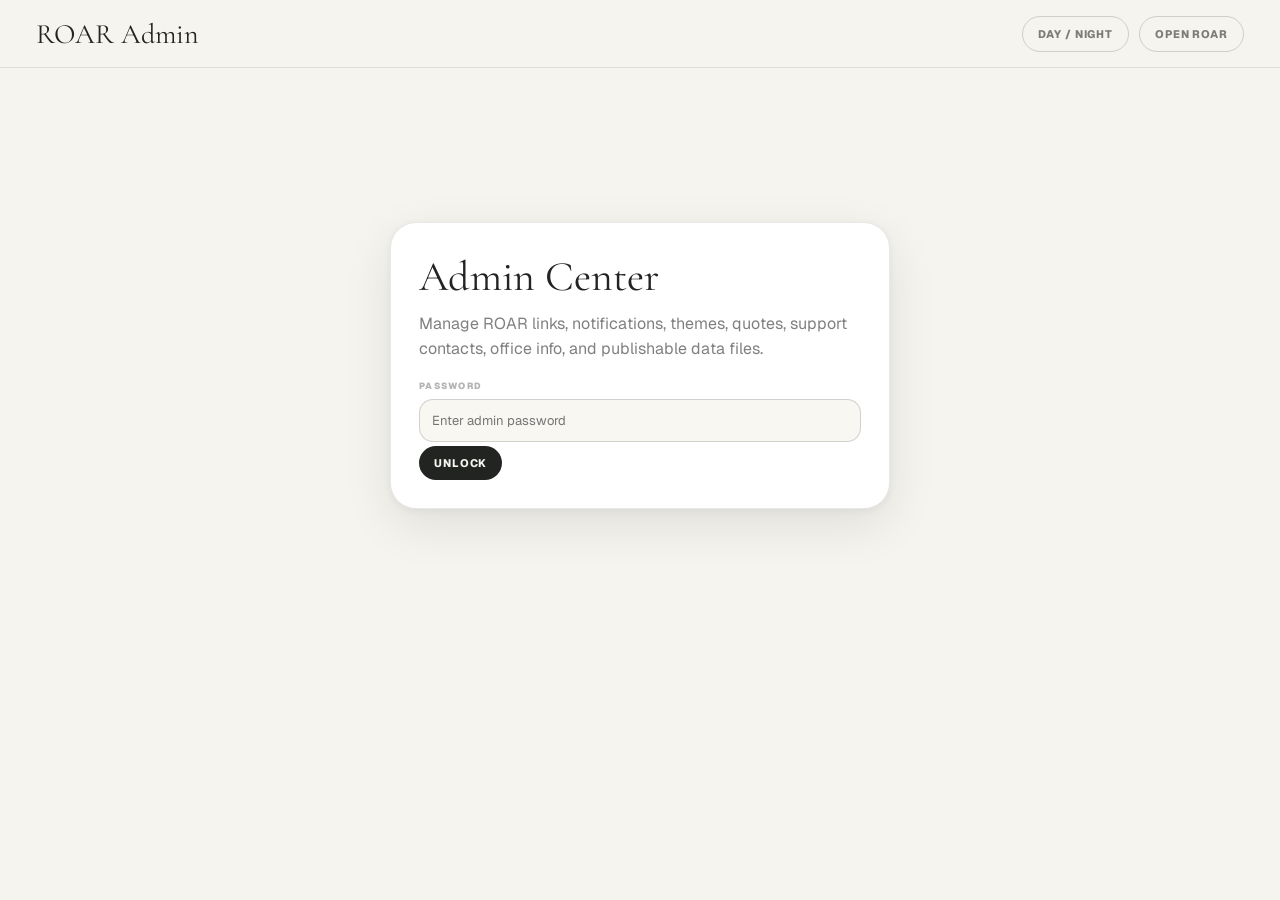
==== commit ce89cb64: "Update admin.html" ====
--- a/admin.html
+++ b/admin.html
@@ -2,39 +2,135 @@
 <html lang="en" data-theme="light">
 <head>
 <meta charset="UTF-8" />
-<meta name="viewport" content="width=device-width, initial-scale=1.0, viewport-fit=cover" />
+<meta name="viewport" content="width=device-width, initial-scale=1.0" />
 <title>Peachtree · ROAR Admin</title>
 <link rel="preconnect" href="https://fonts.googleapis.com">
-<link href="https://fonts.googleapis.com/css2?family=Cormorant+Garamond:ital,wght@0,300;0,400;0,500;0,600;1,300;1,400;1,500&family=Geist:wght@300;400;500;600;700&display=swap" rel="stylesheet">
+<link href="https://fonts.googleapis.com/css2?family=Cormorant+Garamond:wght@400;500;600&family=Geist:wght@300;400;500;600;700&display=swap" rel="stylesheet">
+<link rel="stylesheet" href="holiday-themes.css">
 <style>
-*,*::before,*::after{box-sizing:border-box;margin:0;padding:0}:root{--black:#000;--iron-ore:#222422;--ivory:#F5F4EF;--white:#fff;--ease:cubic-bezier(.22,1,.36,1);--danger:#B42318;--green:#16803C}[data-theme="light"]{--bg:var(--ivory);--bg-2:#E9E7DF;--card:#fff;--card-2:#F8F7F2;--text:var(--iron-ore);--muted:rgba(34,36,34,.58);--soft:rgba(34,36,34,.34);--border:rgba(34,36,34,.10);--border-2:rgba(34,36,34,.18);--nav:rgba(245,244,239,.88);--shadow:0 16px 50px rgba(0,0,0,.09),0 2px 8px rgba(0,0,0,.05);--reverse:var(--ivory);--reverse-bg:var(--iron-ore)}[data-theme="dark"]{--bg:#141614;--bg-2:#0E100E;--card:#1C1E1C;--card-2:#151815;--text:var(--ivory);--muted:rgba(245,244,239,.58);--soft:rgba(245,244,239,.34);--border:rgba(245,244,239,.09);--border-2:rgba(245,244,239,.17);--nav:rgba(14,16,14,.90);--shadow:0 16px 50px rgba(0,0,0,.42),0 2px 8px rgba(0,0,0,.22);--reverse:var(--iron-ore);--reverse-bg:var(--ivory)}html{-webkit-font-smoothing:antialiased}body{font-family:Geist,system-ui,sans-serif;background:var(--bg);color:var(--text);min-height:100svh}button,input,textarea,select{font-family:inherit}.hidden{display:none!important}nav{position:sticky;top:0;z-index:10;height:68px;background:var(--nav);border-bottom:1px solid var(--border);backdrop-filter:blur(24px)}.nav-inner{height:100%;max-width:1500px;margin:0 auto;padding:0 48px;display:flex;align-items:center;justify-content:space-between;gap:18px}.nav-logo{width:clamp(172px,16vw,250px);height:44px;object-fit:contain;object-position:left center}.nav-logo-dark{display:none}[data-theme="dark"] .nav-logo-light{display:none}[data-theme="dark"] .nav-logo-dark{display:block}.nav-label{font-size:10px;text-transform:uppercase;letter-spacing:.22em;font-weight:800}.nav-actions{display:flex;align-items:center;gap:10px}.btn{border:none;border-radius:999px;padding:10px 15px;font-size:11px;font-weight:800;letter-spacing:.08em;text-transform:uppercase;cursor:pointer;transition:.2s var(--ease);text-decoration:none;display:inline-flex;align-items:center;gap:7px}.btn-primary{background:var(--reverse-bg);color:var(--reverse)}.btn-soft{border:1px solid var(--border-2);background:transparent;color:var(--muted)}.btn-soft:hover{background:var(--bg-2);color:var(--text)}.btn-danger{background:var(--danger);color:white}.layout{max-width:1500px;margin:0 auto;padding:38px 48px 90px}.hero{display:flex;justify-content:space-between;align-items:flex-end;gap:24px;margin-bottom:26px}.kicker{font-size:9px;font-weight:900;letter-spacing:.26em;text-transform:uppercase;color:var(--muted);margin-bottom:12px}.hero h1{font-family:'Cormorant Garamond',serif;font-weight:400;font-size:clamp(44px,5vw,78px);line-height:1}.hero p{color:var(--muted);font-size:14px;line-height:1.7;max-width:640px;margin-top:14px}.gate{position:fixed;inset:0;background:rgba(0,0,0,.72);z-index:50;display:flex;align-items:center;justify-content:center;padding:20px;backdrop-filter:blur(18px)}.gate-card{width:min(480px,100%);background:var(--card);border:1px solid var(--border);border-radius:26px;box-shadow:0 40px 100px rgba(0,0,0,.35);padding:30px}.gate-title{font-family:'Cormorant Garamond',serif;font-size:36px;margin-bottom:10px}.gate-copy{font-size:13px;color:var(--muted);line-height:1.6;margin-bottom:18px}.field{display:flex;flex-direction:column;gap:7px;margin-bottom:13px}.field label{font-size:10px;font-weight:900;letter-spacing:.12em;text-transform:uppercase;color:var(--muted)}.field input,.field textarea,.field select{width:100%;background:var(--card-2);border:1px solid var(--border);border-radius:13px;padding:12px 13px;color:var(--text);font-size:13px;outline:none}.field textarea{min-height:94px;resize:vertical}.field input:focus,.field textarea:focus,.field select:focus{border-color:var(--border-2);box-shadow:0 0 0 3px rgba(162,124,61,.10)}.error{display:none;color:#B42318;font-size:12px;margin-top:10px}.error.show{display:block}.tabs{display:flex;gap:8px;flex-wrap:wrap;margin-bottom:18px}.tab{border:1px solid var(--border-2);background:transparent;color:var(--muted);border-radius:999px;padding:9px 14px;font-size:10px;font-weight:900;letter-spacing:.08em;text-transform:uppercase;cursor:pointer}.tab.active{background:var(--reverse-bg);color:var(--reverse);border-color:var(--reverse-bg)}.workspace{display:grid;grid-template-columns:330px minmax(0,1fr);gap:18px}.panel{background:var(--card);border:1px solid var(--border);border-radius:24px;box-shadow:var(--shadow);overflow:hidden}.panel-head{padding:18px 20px;border-bottom:1px solid var(--border);background:var(--card-2);display:flex;justify-content:space-between;align-items:center;gap:14px}.panel-title{font-family:'Cormorant Garamond',serif;font-size:26px;line-height:1}.panel-sub{font-size:12px;color:var(--muted);margin-top:4px}.list{max-height:660px;overflow:auto;padding:10px}.row{border:1px solid transparent;border-radius:15px;padding:12px;cursor:pointer;display:flex;gap:11px;align-items:center}.row:hover{background:var(--bg-2)}.row.active{background:var(--reverse-bg);color:var(--reverse)}.row-ico{font-size:20px;width:26px;text-align:center}.row-main{min-width:0}.row-title{font-size:13px;font-weight:700;white-space:nowrap;overflow:hidden;text-overflow:ellipsis}.row-sub{font-size:11px;color:var(--muted);white-space:nowrap;overflow:hidden;text-overflow:ellipsis}.row.active .row-sub{color:rgba(245,244,239,.72)}[data-theme="dark"] .row.active .row-sub{color:rgba(34,36,34,.72)}.editor{padding:20px}.grid2{display:grid;grid-template-columns:1fr 1fr;gap:13px}.grid3{display:grid;grid-template-columns:1fr 1fr 1fr;gap:13px}.section-label{font-size:9px;font-weight:900;letter-spacing:.2em;text-transform:uppercase;color:var(--muted);padding:22px 0 12px;border-bottom:1px solid var(--border);margin-bottom:14px}.toolbar{display:flex;flex-wrap:wrap;gap:10px;margin-top:16px}.notice{border:1px solid var(--border);background:var(--card-2);border-radius:16px;padding:14px;color:var(--muted);font-size:13px;line-height:1.6}.toast{position:fixed;left:50%;bottom:22px;transform:translateX(-50%) translateY(20px);z-index:90;background:var(--reverse-bg);color:var(--reverse);padding:12px 17px;border-radius:999px;font-size:12px;font-weight:700;opacity:0;pointer-events:none;transition:.25s}.toast.show{opacity:1;transform:translateX(-50%) translateY(0)}.jsonbox{font-family:ui-monospace,SFMono-Regular,Menlo,monospace!important;font-size:12px!important;line-height:1.55;min-height:440px!important}.switch-row{display:flex;align-items:center;gap:9px;margin-top:6px}.switch-row input{width:auto}.preview-card{border:1px solid var(--border);background:var(--card-2);border-radius:18px;padding:18px;margin-bottom:14px}.preview-title{font-family:'Cormorant Garamond',serif;font-size:26px;margin-bottom:7px}.preview-copy{font-size:13px;color:var(--muted);line-height:1.6}.export-box{background:var(--reverse-bg);color:var(--reverse);border-radius:22px;padding:22px;margin-top:16px}.export-title{font-family:'Cormorant Garamond',serif;font-size:30px}.export-copy{font-size:13px;line-height:1.65;opacity:.75;margin:9px 0 18px}@media(max-width:980px){.workspace{grid-template-columns:1fr}.list{max-height:260px}.grid2,.grid3{grid-template-columns:1fr}.nav-inner,.layout{padding-left:20px;padding-right:20px}.hero{align-items:flex-start;flex-direction:column}.nav-label{display:none}}
-.gate-logo-wrap{display:flex;flex-direction:column;align-items:center;text-align:center;margin-bottom:18px}.gate-logo{width:108px;height:108px;object-fit:contain;margin-bottom:12px}.gate-logo-dark{display:none}[data-theme="dark"] .gate-logo-light{display:none}[data-theme="dark"] .gate-logo-dark{display:block}.gate-lion-title{font-family:'Cormorant Garamond',serif;font-size:32px;line-height:1.05;color:var(--text)}.gate-lion-sub{font-size:9px;font-weight:900;letter-spacing:.24em;text-transform:uppercase;color:var(--muted);margin-top:8px}</style>
+*,*::before,*::after{box-sizing:border-box;margin:0;padding:0}
+:root{--black:#000;--iron-ore:#222422;--ivory:#F5F4EF;--white:#fff;--gold:#A27C3D;--danger:#B42318;--green:#16803C;--ease:cubic-bezier(.22,1,.36,1)}
+[data-theme="light"]{--bg:var(--ivory);--bg-2:#E9E7DF;--card:#fff;--card-2:#F8F7F2;--text:var(--iron-ore);--muted:rgba(34,36,34,.58);--soft:rgba(34,36,34,.34);--border:rgba(34,36,34,.10);--border-2:rgba(34,36,34,.18);--nav:rgba(245,244,239,.9);--reverse:var(--ivory);--reverse-bg:var(--iron-ore);--shadow:0 16px 50px rgba(0,0,0,.09),0 2px 8px rgba(0,0,0,.05)}
+[data-theme="dark"]{--bg:#141614;--bg-2:#0E100E;--card:#1C1E1C;--card-2:#151815;--text:var(--ivory);--muted:rgba(245,244,239,.58);--soft:rgba(245,244,239,.34);--border:rgba(245,244,239,.09);--border-2:rgba(245,244,239,.17);--nav:rgba(14,16,14,.9);--reverse:var(--iron-ore);--reverse-bg:var(--ivory);--shadow:0 16px 50px rgba(0,0,0,.42),0 2px 8px rgba(0,0,0,.22)}
+body{font-family:Geist,system-ui,sans-serif;background:var(--bg);color:var(--text);min-height:100svh}button,input,textarea,select{font-family:inherit}.hidden{display:none!important}
+nav{position:sticky;top:0;z-index:10;height:68px;background:var(--nav);border-bottom:1px solid var(--border);backdrop-filter:blur(22px);-webkit-backdrop-filter:blur(22px)}.nav-inner{max-width:1480px;height:100%;margin:0 auto;display:flex;align-items:center;justify-content:space-between;padding:0 36px}.brand{font-family:'Cormorant Garamond',serif;font-size:28px}.nav-actions{display:flex;gap:10px;align-items:center}
+main{max-width:1480px;margin:0 auto;padding:34px 36px 80px}.gate{max-width:500px;margin:120px auto;background:var(--card);border:1px solid var(--border);box-shadow:var(--shadow);border-radius:26px;padding:28px}.gate h1{font-family:'Cormorant Garamond',serif;font-size:42px;font-weight:400;margin-bottom:10px}.gate p{color:var(--muted);line-height:1.55;margin-bottom:18px}
+.btn{appearance:none;border:0;border-radius:999px;padding:10px 15px;font-size:11px;font-weight:800;letter-spacing:.08em;text-transform:uppercase;cursor:pointer;transition:.2s;text-decoration:none;display:inline-flex;align-items:center;justify-content:center;gap:7px}.btn-primary{background:var(--reverse-bg);color:var(--reverse)}.btn-soft{border:1px solid var(--border-2);background:transparent;color:var(--muted)}.btn-danger{background:var(--danger);color:white}.btn:hover{transform:translateY(-1px)}
+input,textarea,select{width:100%;border:1px solid var(--border-2);background:var(--card-2);color:var(--text);border-radius:14px;padding:12px;font-size:13px;outline:none}textarea{min-height:104px;resize:vertical}.field{display:grid;gap:7px}.field label{font-size:9px;font-weight:900;letter-spacing:.16em;text-transform:uppercase;color:var(--soft)}
+.tabs{display:flex;flex-wrap:wrap;gap:8px;margin:22px 0}.tab{border:1px solid var(--border-2);background:var(--card);color:var(--muted);border-radius:999px;padding:9px 13px;font-size:10px;font-weight:900;letter-spacing:.08em;text-transform:uppercase;cursor:pointer}.tab.active{background:var(--reverse-bg);color:var(--reverse);border-color:var(--reverse-bg)}
+.workspace{display:grid;grid-template-columns:360px minmax(0,1fr);gap:18px}.panel{background:var(--card);border:1px solid var(--border);border-radius:24px;box-shadow:var(--shadow);overflow:hidden}.panel-head{padding:18px 20px;border-bottom:1px solid var(--border);display:flex;justify-content:space-between;align-items:center;gap:14px}.panel-title{font-family:'Cormorant Garamond',serif;font-size:28px}.panel-sub{font-size:12px;color:var(--muted);margin-top:3px}.list{max-height:calc(100svh - 250px);overflow:auto;padding:10px}.row{display:flex;gap:12px;align-items:flex-start;padding:12px;border-radius:16px;cursor:pointer;border:1px solid transparent}.row:hover,.row.active{background:var(--bg-2);border-color:var(--border)}.row-ico{font-size:20px;width:28px}.row-main{min-width:0}.row-title{font-weight:700;font-size:13px}.row-sub{font-size:11px;color:var(--muted);line-height:1.4;margin-top:3px;white-space:nowrap;overflow:hidden;text-overflow:ellipsis;max-width:250px}.editor{padding:20px;display:grid;gap:16px}.grid2{display:grid;grid-template-columns:1fr 1fr;gap:13px}.grid3{display:grid;grid-template-columns:1fr 1fr 1fr;gap:13px}.toolbar{display:flex;flex-wrap:wrap;gap:10px;margin-top:4px}.notice{border:1px solid var(--border);background:var(--card-2);border-radius:16px;padding:14px;color:var(--muted);font-size:13px;line-height:1.5}.switch-row{display:flex;align-items:center;gap:10px}.switch-row input{width:auto}.preview-card,.export-box{border:1px solid var(--border);background:linear-gradient(145deg,var(--card),var(--card-2));border-radius:18px;padding:18px}.preview-title,.export-title{font-family:'Cormorant Garamond',serif;font-size:30px;line-height:1.1}.preview-copy,.export-copy{font-size:13px;line-height:1.6;color:var(--muted);margin-top:8px}.section-label{font-size:9px;font-weight:900;letter-spacing:.16em;text-transform:uppercase;color:var(--soft);margin-top:6px}.status-list{display:grid;gap:8px}.status-item{display:flex;justify-content:space-between;gap:12px;border:1px solid var(--border);border-radius:14px;padding:10px;font-size:12px}.ok{color:var(--green)}.bad{color:var(--danger)}.theme-card{border:1px solid var(--border);border-radius:18px;padding:18px;background:var(--card-2)}.toast{position:fixed;left:50%;bottom:22px;transform:translateX(-50%) translateY(20px);z-index:999;background:var(--reverse-bg);color:var(--reverse);padding:12px 17px;border-radius:999px;font-size:12px;font-weight:700;opacity:0;pointer-events:none;transition:.25s}.toast.show{opacity:1;transform:translateX(-50%) translateY(0)}
+@media(max-width:900px){.nav-inner,main{padding-left:18px;padding-right:18px}.workspace{grid-template-columns:1fr}.grid2,.grid3{grid-template-columns:1fr}.list{max-height:none}.brand{font-size:24px}}
+</style>
 </head>
-<body>
-<nav><div class="nav-inner"><div><img class="nav-logo nav-logo-light" src="assets/ptc-nav-logo-light.png" alt="Peachtree Town & Country"><img class="nav-logo nav-logo-dark" src="assets/ptc-nav-logo-dark.png" alt="Peachtree Town & Country"></div><div class="nav-label">ROAR Admin</div><div class="nav-actions"><a class="btn btn-soft" href="index.html">← ROAR View</a><button class="btn btn-soft" onclick="toggleTheme()">Theme</button></div></div></nav>
-<div class="gate" id="gate"><div class="gate-card"><div class="gate-logo-wrap"><img class="gate-logo gate-logo-light" src="assets/ptc-emblem-light.png" alt="Peachtree Town & Country"><img class="gate-logo gate-logo-dark" src="assets/ptc-emblem-dark.png" alt="Peachtree Town & Country"><div class="gate-lion-title">Welcome to the Lion’s Den</div><div class="gate-lion-sub">Admin Access</div></div><div class="gate-copy">Enter the admin password to edit notifications, advisor links, Resource Center content, and export the updated data file.</div><div class="field"><label>Password</label><input id="password" type="password" placeholder="Enter password" onkeydown="if(event.key==='Enter')unlock()"></div><button class="btn btn-primary" onclick="unlock()">Unlock Admin</button><div class="error" id="gateErr">Incorrect password. Please try again.</div></div></div>
-<main class="layout" id="app" style="display:none">
-  <section class="hero"><div><div class="kicker">Peachtree Town & Country</div><h1>ROAR<br><em>Admin</em></h1><p>Update the top notification center, ROAR link hub, and resource library. When finished, export the updated data files and replace them in GitHub.</p></div><button class="btn btn-primary" onclick="exportFile()">Export Data Files</button></section>
-  <div class="tabs"><button class="tab active" id="tab-notifications" onclick="setTab('notifications')">Notifications</button><button class="tab" id="tab-links" onclick="setTab('links')">Advisor Links</button><button class="tab" id="tab-resources" onclick="setTab('resources')">Resources</button><button class="tab" id="tab-site" onclick="setTab('site')">Site Copy</button><button class="tab" id="tab-export" onclick="setTab('export')">Export</button></div>
-  <div class="workspace"><aside class="panel"><div class="panel-head"><div><div class="panel-title" id="listTitle">Notifications</div><div class="panel-sub" id="listSub">Choose an item to edit</div></div><button class="btn btn-soft" id="addBtn" onclick="addItem()">Add</button></div><div class="list" id="list"></div></aside><section class="panel"><div class="panel-head"><div><div class="panel-title" id="editorTitle">Editor</div><div class="panel-sub" id="editorSub">Make changes, then export.</div></div><button class="btn btn-soft" onclick="renderCurrent()">Refresh</button></div><div class="editor" id="editor"></div></section></div>
+<body data-season="default">
+<nav><div class="nav-inner"><div class="brand">ROAR Admin</div><div class="nav-actions"><button class="btn btn-soft" onclick="toggleTheme()">Day / Night</button><a class="btn btn-soft" href="index.html">Open ROAR</a></div></div></nav>
+<main>
+  <section class="gate" id="gate">
+    <h1>Admin Center</h1>
+    <p>Manage ROAR links, notifications, themes, quotes, support contacts, office info, and publishable data files.</p>
+    <div class="field"><label>Password</label><input id="password" type="password" placeholder="Enter admin password" onkeydown="if(event.key==='Enter')unlock()"></div>
+    <div class="toolbar"><button class="btn btn-primary" onclick="unlock()">Unlock</button></div>
+    <p id="gateErr" class="bad hidden" style="margin-top:12px">Incorrect password.</p>
+  </section>
+  <section id="app" style="display:none">
+    <div class="tabs" id="tabs"></div>
+    <div class="workspace">
+      <aside class="panel"><div class="panel-head"><div><div class="panel-title" id="listTitle"></div><div class="panel-sub" id="listSub"></div></div><button class="btn btn-soft" id="addBtn" onclick="addItem()">Add</button></div><div class="list" id="list"></div></aside>
+      <section class="panel"><div class="panel-head"><div><div class="panel-title" id="editorTitle"></div><div class="panel-sub" id="editorSub"></div></div><button class="btn btn-soft" onclick="renderCurrent()">Refresh</button></div><div class="editor" id="editor"></div></section>
+    </div>
+  </section>
 </main>
 <div class="toast" id="toast"></div>
 <script src="resources.js"></script>
 <script src="inspirations.js"></script>
 <script src="notifications.js"></script>
 <script src="links.js"></script>
+<script src="whats-new.js"></script>
+<script src="offices.js"></script>
+<script src="support.js"></script>
+<script src="holiday-effects.js" defer></script>
 <script>
-const ADMIN_PASSWORD='peachtree2026';const LS_THEME='ptc_theme_v2';let DATA={SITE_CONFIG:structuredClone(typeof SITE_CONFIG==='object'?SITE_CONFIG:{}),NOTIFICATIONS:structuredClone(Array.isArray(NOTIFICATIONS)?NOTIFICATIONS:[]),QUICK_LINKS:structuredClone(Array.isArray(QUICK_LINKS)?QUICK_LINKS:[]),RESOURCES:structuredClone(Array.isArray(RESOURCES)?RESOURCES:[]),INSPIRATION_QUOTES:structuredClone(typeof INSPIRATION_QUOTES!=='undefined'&&Array.isArray(INSPIRATION_QUOTES)?INSPIRATION_QUOTES:[])};let tab='notifications';let selected=0;
-function $(id){return document.getElementById(id)}function safe(s){return String(s||'').replace(/[&<>'"]/g,c=>({'&':'&amp;','<':'&lt;','>':'&gt;',"'":'&#39;','"':'&quot;'}[c]))}function initTheme(){applyTheme(localStorage.getItem(LS_THEME)||'light')}function applyTheme(t){document.documentElement.setAttribute('data-theme',t);localStorage.setItem(LS_THEME,t)}function toggleTheme(){applyTheme(document.documentElement.getAttribute('data-theme')==='light'?'dark':'light')}function unlock(){if($('password').value===ADMIN_PASSWORD){$('gate').classList.add('hidden');$('app').style.display='block';renderCurrent();showToast('Admin unlocked')}else{$('gateErr').classList.add('show');$('password').value='';$('password').focus()}}function setTab(t){commit();tab=t;selected=0;document.querySelectorAll('.tab').forEach(x=>x.classList.remove('active'));$('tab-'+t).classList.add('active');renderCurrent()}function arr(){return tab==='notifications'?DATA.NOTIFICATIONS:tab==='links'?DATA.QUICK_LINKS:tab==='resources'?DATA.RESOURCES:[]}function renderCurrent(){if(tab==='site')return renderSite();if(tab==='export')return renderExport();renderList();renderEditor()}function renderList(){const list=$('list');const title={notifications:'Notifications',links:'Advisor Links',resources:'Resources'}[tab];$('listTitle').textContent=title;$('listSub').textContent=arr().length+' item'+(arr().length===1?'':'s');$('addBtn').style.display='';list.innerHTML='';arr().forEach((item,i)=>{const row=document.createElement('div');row.className='row'+(i===selected?' active':'');row.onclick=()=>{commit();selected=i;renderCurrent()};row.innerHTML=`<div class="row-ico">${safe(item.icon||iconForTab())}</div><div class="row-main"><div class="row-title">${safe(item.title||item.label||'Untitled')}</div><div class="row-sub">${safe(item.message||item.desc||item.type||item.section||'')}</div></div>`;list.appendChild(row)});if(!arr().length)list.innerHTML='<div class="notice">No items yet. Click Add to create one.</div>'}function iconForTab(){return tab==='notifications'?'📣':tab==='links'?'🔗':'📄'}function renderEditor(){const item=arr()[selected];$('editorTitle').textContent=item?(item.title||item.label||'Untitled'):'Editor';$('editorSub').textContent='Changes stay in this admin page until you export resources.js';if(!item){$('editor').innerHTML='<div class="notice">Choose or add an item first.</div>';return}if(tab==='notifications')renderNotificationEditor(item);if(tab==='links')renderLinkEditor(item);if(tab==='resources')renderResourceEditor(item)}function inputField(id,label,value,type='text'){return `<div class="field"><label>${label}</label><input id="${id}" type="${type}" value="${safe(value)}"></div>`}function areaField(id,label,value,cls=''){return `<div class="field"><label>${label}</label><textarea id="${id}" class="${cls}">${safe(value)}</textarea></div>`}function renderNotificationEditor(n){$('editor').innerHTML=`<div class="grid2">${inputField('nTitle','Title',n.title)}<div class="field"><label>Priority</label><select id="nPriority"><option value="high">High</option><option value="normal">Normal</option><option value="low">Low</option></select></div></div>${areaField('nMessage','Message',n.message)}<div class="grid3">${inputField('nDate','Date',n.date||'')}${inputField('nTime','Time',n.time||'')}${inputField('nLocation','Location',n.location||'')}</div><div class="grid2">${inputField('nLinkText','Online Button Text',n.linkText||'Online Link')}${inputField('nUrl','Online Link',n.url)}</div><div class="grid2">${inputField('nSecondText','Directions Button Text',n.secondaryLinkText||'Directions')}${inputField('nSecondUrl','Directions Link',n.secondaryUrl||'')}</div><div class="grid2">${inputField('nExpires','Optional Expiration Note',n.expires||'')}<div class="field"><label>Active</label><div class="switch-row"><input id="nActive" type="checkbox" ${n.active!==false?'checked':''}> <span>Show this notification</span></div></div></div><div class="preview-card"><div class="preview-title">${safe(n.title||'Notification')}</div><div class="preview-copy">${safe(n.message||'')}</div></div><div class="toolbar"><button class="btn btn-primary" onclick="commit();showToast('Notification saved in editor')">Save in Editor</button><button class="btn btn-danger" onclick="deleteItem()">Delete</button></div>`;$('nPriority').value=n.priority||'normal'}
-function renderLinkEditor(l){$('editor').innerHTML=`<div class="grid3">${inputField('lIcon','Icon',l.icon||'🔗')}${inputField('lType','Type',l.type||'Link')}${inputField('lSection','Section',l.section||'Core Tools')}</div>${inputField('lLabel','Label',l.label)}${areaField('lDesc','Description',l.desc)}${inputField('lUrl','URL',l.url)}<div class="grid2"><div class="field"><label>New Badge</label><div class="switch-row"><input id="lNew" type="checkbox" ${l.isNew?'checked':''}> <span>Mark as new</span></div></div><div class="field"><label>Login Assist</label><div class="switch-row"><input id="lLoginAssist" type="checkbox" ${l.loginAssist?'checked':''}> <span>Use Chrome / Google Password Manager helper</span></div></div></div>${areaField('lLoginHint','Login Assist Note',l.loginHint||'Chrome may offer the saved Google Password Manager login after this page opens.')}<div class="toolbar"><button class="btn btn-primary" onclick="commit();showToast('Advisor link saved in editor')">Save in Editor</button><button class="btn btn-danger" onclick="deleteItem()">Delete</button></div>`}function renderResourceEditor(r){$('editor').innerHTML=`<div class="grid3">${inputField('rIcon','Icon',r.icon||'📄')}${inputField('rType','Type',r.type||'Guide')}${inputField('rSection','Section',r.section||'Resource Library')}</div>${inputField('rLabel','Label',r.label)}${areaField('rDesc','Description',r.desc)}${inputField('rUrl','URL',r.url||'')}<div class="field"><label>New Badge</label><div class="switch-row"><input id="rNew" type="checkbox" ${r.isNew?'checked':''}> <span>Mark as new</span></div></div>${areaField('rChildren','Children JSON (advanced)',JSON.stringify(r.children||[],null,2),'jsonbox')}<div class="notice">For folders, paste child resources in the Children JSON box. Keep the structure as an array of items with label, desc, icon, type, url, and optional children.</div><div class="toolbar"><button class="btn btn-primary" onclick="commit();showToast('Resource saved in editor')">Save in Editor</button><button class="btn btn-danger" onclick="deleteItem()">Delete</button></div>`}
-function renderSite(){$('listTitle').textContent='Site Copy';$('listSub').textContent='Global settings';$('addBtn').style.display='none';$('list').innerHTML='<div class="notice">Use this area for the homepage text and banner message.</div>';$('editorTitle').textContent='Site Copy';$('editorSub').textContent='Update homepage wording and the slim announcement banner.';const c=DATA.SITE_CONFIG;$('editor').innerHTML=`<div class="grid2">${inputField('cSiteName','Site Name',c.siteName||'ROAR')}${inputField('cNavLabel','Nav Label',c.navLabel||'ROAR')}</div>${inputField('cEyebrow','Hero Eyebrow',c.eyebrow||'Peachtree Town & Country — Internal')}<div class="grid2">${inputField('cHeroTitle','Hero Title First Line',c.heroTitle||'ROAR')}${inputField('cHeroItalic','Hero Title Italic Line',c.heroItalic||'Advisor Access')}</div>${areaField('cHeroDescription','Hero Description',c.heroDescription||'')}${areaField('cAnnouncementText','Slim Banner Text',c.announcementText||'')}<div class="field"><label>Slim Banner Active</label><div class="switch-row"><input id="cAnnouncementActive" type="checkbox" ${c.announcementActive?'checked':''}> <span>Show slim banner above notifications</span></div></div><div class="toolbar"><button class="btn btn-primary" onclick="commitSite();showToast('Site copy saved in editor')">Save Site Copy</button></div>`}
-function renderExport(){$('listTitle').textContent='Export';$('listSub').textContent='Publish workflow';$('addBtn').style.display='none';$('list').innerHTML='<div class="notice">Export downloads four data files: resources.js, inspirations.js, notifications.js, and links.js. Upload/replace those files in GitHub next to index.html and admin.html.</div>';$('editorTitle').textContent='Export Data Files';$('editorSub').textContent='Final step before publishing.';$('editor').innerHTML=`<div class="export-box"><div class="export-title">Ready to publish?</div><div class="export-copy">This will download the split data files. Replace resources.js, inspirations.js, notifications.js, and links.js in GitHub with the new versions.</div><button class="btn btn-primary" onclick="exportFile()">Download Data Files</button></div><div class="section-label">Current Counts</div><div class="grid3"><div class="preview-card"><div class="preview-title">${DATA.NOTIFICATIONS.length}</div><div class="preview-copy">Notifications</div></div><div class="preview-card"><div class="preview-title">${DATA.QUICK_LINKS.length}</div><div class="preview-copy">Advisor Links</div></div><div class="preview-card"><div class="preview-title">${DATA.RESOURCES.length}</div><div class="preview-copy">Top-Level Resources</div></div></div>`}
-function commit(){const item=arr()[selected];if(!item)return;if(tab==='notifications'&&$('nTitle')){item.title=$('nTitle').value;item.priority=$('nPriority').value;item.message=$('nMessage').value;item.date=$('nDate').value;item.time=$('nTime').value;item.location=$('nLocation').value;item.linkText=$('nLinkText').value;item.url=$('nUrl').value;item.secondaryLinkText=$('nSecondText').value;item.secondaryUrl=$('nSecondUrl').value;delete item.copyText;item.expires=$('nExpires').value;item.active=$('nActive').checked}if(tab==='links'&&$('lLabel')){item.icon=$('lIcon').value;item.type=$('lType').value;item.section=$('lSection').value;item.label=$('lLabel').value;item.desc=$('lDesc').value;item.url=$('lUrl').value;item.isNew=$('lNew').checked;item.loginAssist=$('lLoginAssist')?.checked||false;item.loginHint=$('lLoginHint')?.value||''}if(tab==='resources'&&$('rLabel')){item.icon=$('rIcon').value;item.type=$('rType').value;item.section=$('rSection').value;item.label=$('rLabel').value;item.desc=$('rDesc').value;item.url=$('rUrl').value;item.isNew=$('rNew').checked;try{item.children=JSON.parse($('rChildren').value||'[]')}catch(e){showToast('Children JSON is not valid. Fix it before exporting.');throw e}}}
-function commitSite(){const c=DATA.SITE_CONFIG;c.siteName=$('cSiteName').value;c.navLabel=$('cNavLabel').value;c.eyebrow=$('cEyebrow').value;c.heroTitle=$('cHeroTitle').value;c.heroItalic=$('cHeroItalic').value;c.heroDescription=$('cHeroDescription').value;c.announcementText=$('cAnnouncementText').value;c.announcementActive=$('cAnnouncementActive').checked}
-function addItem(){commit();if(tab==='notifications')DATA.NOTIFICATIONS.push({active:true,priority:'normal',title:'New Notification',message:'Add your message here.',date:'',time:'',location:'',linkText:'Online Link',url:'PASTE_LINK_HERE',secondaryLinkText:'Directions',secondaryUrl:'PASTE_LINK_HERE',expires:''});if(tab==='links')DATA.QUICK_LINKS.push({label:'New Advisor Link',desc:'Add description here.',icon:'🔗',type:'Link',url:'PASTE_LINK_HERE',section:'Core Tools',isNew:false,loginAssist:false,loginHint:''});if(tab==='resources')DATA.RESOURCES.push({label:'New Resource',desc:'Add description here.',icon:'📄',type:'Guide',url:'PASTE_LINK_HERE',section:'Resource Library',isNew:false,children:[]});selected=arr().length-1;renderCurrent()}function deleteItem(){if(!arr()[selected])return;if(confirm('Delete this item?')){arr().splice(selected,1);selected=Math.max(0,selected-1);renderCurrent();showToast('Deleted in editor')}}
-function downloadDataFile(filename,content){const blob=new Blob([content],{type:'application/javascript'});const a=document.createElement('a');a.href=URL.createObjectURL(blob);a.download=filename;document.body.appendChild(a);a.click();a.remove();setTimeout(()=>URL.revokeObjectURL(a.href),1000)}
-function exportFile(){try{if(tab==='site')commitSite();else commit()}catch(e){return}const resourcesHeader='/* ROAR main resource data. Notifications are in notifications.js. Advisor links are in links.js. Inspirations are in inspirations.js. */\n\n';const inspirationsHeader='/* ROAR inspirations. Edit this file for the Inspiration of the Day card. */\n\n';const notificationsHeader='/* ROAR notifications. Edit this file for homepage notification cards. */\n\n';const linksHeader='/* ROAR advisor links. Edit this file for main homepage link cards. */\n\n';const resourcesContent=resourcesHeader+'let SITE_CONFIG = '+JSON.stringify(DATA.SITE_CONFIG,null,2)+';\n\nlet RESOURCES = '+JSON.stringify(DATA.RESOURCES,null,2)+';\n';const inspirationsContent=inspirationsHeader+'let INSPIRATION_QUOTES = '+JSON.stringify(DATA.INSPIRATION_QUOTES||[],null,2)+';\n';const notificationsContent=notificationsHeader+'let NOTIFICATIONS = '+JSON.stringify(DATA.NOTIFICATIONS,null,2)+';\n';const linksContent=linksHeader+'let QUICK_LINKS = '+JSON.stringify(DATA.QUICK_LINKS,null,2)+';\n';downloadDataFile('resources.js',resourcesContent);setTimeout(()=>downloadDataFile('inspirations.js',inspirationsContent),250);setTimeout(()=>downloadDataFile('notifications.js',notificationsContent),500);setTimeout(()=>downloadDataFile('links.js',linksContent),750);showToast('resources.js, inspirations.js, notifications.js, and links.js downloaded')}
-let toastTimer;function showToast(msg){const t=$('toast');t.textContent=msg;t.classList.add('show');clearTimeout(toastTimer);toastTimer=setTimeout(()=>t.classList.remove('show'),3000)}initTheme();setTimeout(()=>$('password').focus(),200);
+const ADMIN_PASSWORD='peachtree2026';
+const LS_THEME='ptc_theme_v2';
+const TABS=[
+  ['site','Site + Theme'],
+  ['notifications','Notifications'],
+  ['links','Advisor Links'],
+  ['whatsnew',"What’s New"],
+  ['inspirations','Inspirations'],
+  ['offices','Office Info'],
+  ['support','Support Contacts'],
+  ['requests','Support Requests'],
+  ['resources','Resources'],
+  ['status','Test Links'],
+  ['export','Export']
+];
+let DATA={
+  SITE_CONFIG:structuredClone(typeof SITE_CONFIG==='object'?SITE_CONFIG:{}),
+  NOTIFICATIONS:structuredClone(Array.isArray(NOTIFICATIONS)?NOTIFICATIONS:[]),
+  QUICK_LINKS:structuredClone(Array.isArray(QUICK_LINKS)?QUICK_LINKS:[]),
+  RESOURCES:structuredClone(Array.isArray(RESOURCES)?RESOURCES:[]),
+  INSPIRATION_QUOTES:structuredClone(typeof INSPIRATION_QUOTES!=='undefined'&&Array.isArray(INSPIRATION_QUOTES)?INSPIRATION_QUOTES:[]),
+  WHATS_NEW:structuredClone(typeof WHATS_NEW!=='undefined'&&Array.isArray(WHATS_NEW)?WHATS_NEW:[]),
+  OFFICE_INFO:structuredClone(typeof OFFICE_INFO==='object'?OFFICE_INFO:{locations:[]}),
+  SUPPORT_CONTACTS:structuredClone(typeof SUPPORT_CONTACTS!=='undefined'&&Array.isArray(SUPPORT_CONTACTS)?SUPPORT_CONTACTS:[]),
+  REQUEST_TYPES:structuredClone(typeof REQUEST_TYPES!=='undefined'&&Array.isArray(REQUEST_TYPES)?REQUEST_TYPES:[])
+};
+DATA.SITE_CONFIG.activeTheme=DATA.SITE_CONFIG.activeTheme||'default';
+DATA.SITE_CONFIG.versionNote=DATA.SITE_CONFIG.versionNote||'';
+let tab='site';
+let selected=0;
+function $(id){return document.getElementById(id)}
+function safe(s){return String(s||'').replace(/[&<>'"]/g,c=>({'&':'&amp;','<':'&lt;','>':'&gt;',"'":'&#39;','"':'&quot;'}[c]))}
+function initTheme(){applyTheme(localStorage.getItem(LS_THEME)||'light')}
+function applyTheme(t){document.documentElement.setAttribute('data-theme',t);localStorage.setItem(LS_THEME,t)}
+function toggleTheme(){applyTheme(document.documentElement.getAttribute('data-theme')==='light'?'dark':'light')}
+function unlock(){if($('password').value===ADMIN_PASSWORD){$('gate').classList.add('hidden');$('app').style.display='block';renderTabs();renderCurrent();showToast('Admin unlocked')}else{$('gateErr').classList.remove('hidden');$('password').value='';$('password').focus()}}
+function renderTabs(){const wrap=$('tabs');wrap.innerHTML='';TABS.forEach(([key,label])=>{const b=document.createElement('button');b.className='tab'+(key===tab?' active':'');b.textContent=label;b.onclick=()=>setTab(key);wrap.appendChild(b)})}
+function setTab(t){try{commit()}catch(e){return}tab=t;selected=0;renderTabs();renderCurrent()}
+function arr(){if(tab==='notifications')return DATA.NOTIFICATIONS;if(tab==='links')return DATA.QUICK_LINKS;if(tab==='resources')return DATA.RESOURCES;if(tab==='whatsnew')return DATA.WHATS_NEW;if(tab==='inspirations')return DATA.INSPIRATION_QUOTES;if(tab==='offices')return DATA.OFFICE_INFO.locations||(DATA.OFFICE_INFO.locations=[]);if(tab==='support')return DATA.SUPPORT_CONTACTS;if(tab==='requests')return DATA.REQUEST_TYPES;return []}
+function iconForTab(){return {notifications:'📣',links:'🔗',resources:'📄',whatsnew:'✨',inspirations:'“',offices:'📍',support:'🛟',requests:'✉️'}[tab]||'⚙️'}
+function titleForTab(){return {notifications:'Notifications',links:'Advisor Links',resources:'Resources',whatsnew:"What’s New",inspirations:'Inspirations',offices:'Office Info',support:'Support Contacts',requests:'Support Requests'}[tab]||'Editor'}
+function renderCurrent(){if(tab==='site')return renderSite();if(tab==='status')return renderStatus();if(tab==='export')return renderExport();renderList();renderEditor()}
+function renderList(){const list=$('list');$('listTitle').textContent=titleForTab();$('listSub').textContent=arr().length+' item'+(arr().length===1?'':'s');$('addBtn').style.display='';list.innerHTML='';arr().forEach((item,i)=>{const row=document.createElement('div');row.className='row'+(i===selected?' active':'');row.onclick=()=>{commit();selected=i;renderCurrent()};row.innerHTML=`<div class="row-ico">${safe(item.icon||iconForTab())}</div><div class="row-main"><div class="row-title">${safe(item.title||item.label||item.name||item.quote||'Untitled')}</div><div class="row-sub">${safe(item.message||item.desc||item.address||item.author||item.type||item.email||'')}</div></div>`;list.appendChild(row)});if(!arr().length)list.innerHTML='<div class="notice">No items yet. Click Add to create one.</div>'}
+function renderEditor(){const item=arr()[selected];$('editorTitle').textContent=item?(item.title||item.label||item.name||item.quote||'Untitled'):'Editor';$('editorSub').textContent='Changes stay here until you export.';if(!item){$('editor').innerHTML='<div class="notice">Choose or add an item first.</div>';return}if(tab==='notifications')return renderNotificationEditor(item);if(tab==='links')return renderLinkEditor(item);if(tab==='resources')return renderResourceEditor(item);if(tab==='whatsnew')return renderWhatsNewEditor(item);if(tab==='inspirations')return renderInspirationEditor(item);if(tab==='offices')return renderOfficeEditor(item);if(tab==='support')return renderSupportEditor(item);if(tab==='requests')return renderRequestEditor(item)}
+function inputField(id,label,value,type='text'){return `<div class="field"><label>${label}</label><input id="${id}" type="${type}" value="${safe(value)}"></div>`}
+function areaField(id,label,value){return `<div class="field"><label>${label}</label><textarea id="${id}">${safe(value)}</textarea></div>`}
+function selectField(id,label,value,opts){return `<div class="field"><label>${label}</label><select id="${id}">${opts.map(o=>`<option value="${safe(o[0])}" ${o[0]===value?'selected':''}>${safe(o[1])}</option>`).join('')}</select></div>`}
+function renderSite(){selected=0;$('listTitle').textContent='Site + Theme';$('listSub').textContent='Global settings';$('addBtn').style.display='none';$('list').innerHTML='<div class="notice">Control the live theme, homepage wording, banner, and version note. Theme changes export inside resources.js.</div>';$('editorTitle').textContent='Site + Theme';$('editorSub').textContent='Change normal/holiday themes and homepage copy.';const c=DATA.SITE_CONFIG;$('editor').innerHTML=`<div class="grid2">${inputField('cSiteName','Site Name',c.siteName||'ROAR')}${inputField('cNavLabel','Nav Label',c.navLabel||'ROAR')}</div>${selectField('cActiveTheme','Active Theme',c.activeTheme||'default',[['default','Normal ROAR'],['christmas','Christmas Theme'],['halloween','Halloween Theme']])}<div class="toolbar"><button class="btn btn-soft" onclick="previewTheme('default')">Preview Normal</button><button class="btn btn-soft" onclick="previewTheme('christmas')">Preview Christmas</button><button class="btn btn-soft" onclick="previewTheme('halloween')">Preview Halloween</button></div><div class="theme-card">Preview changes only affect this Admin screen until you export and upload the files.</div>${inputField('cEyebrow','Hero Eyebrow',c.eyebrow||'R Refined · O Operations · A Advisor · R Resources')}<div class="grid2">${inputField('cHeroTitle','Hero Title First Line',c.heroTitle||'ROAR')}${inputField('cHeroItalic','Hero Title Italic Line',c.heroItalic||'')}</div>${areaField('cHeroDescription','Hero Description',c.heroDescription||'')}${areaField('cAnnouncementText','Slim Banner Text',c.announcementText||'')}<div class="field"><label>Slim Banner Active</label><div class="switch-row"><input id="cAnnouncementActive" type="checkbox" ${c.announcementActive?'checked':''}> <span>Show slim banner above notifications</span></div></div>${areaField('cVersionNote','Version Note / Change Summary',c.versionNote||'')}<div class="toolbar"><button class="btn btn-primary" onclick="commitSite();showToast('Site settings saved in editor')">Save Site Settings</button></div>`}
+function previewTheme(theme){$('cActiveTheme').value=theme;document.body.dataset.season=theme;if(window.ROARHoliday&&typeof window.ROARHoliday.setSeason==='function')window.ROARHoliday.setSeason(theme);showToast('Previewing '+theme)}
+function commitSite(){if(!$('cSiteName'))return;const c=DATA.SITE_CONFIG;c.siteName=$('cSiteName').value;c.navLabel=$('cNavLabel').value;c.activeTheme=$('cActiveTheme').value;c.eyebrow=$('cEyebrow').value;c.heroTitle=$('cHeroTitle').value;c.heroItalic=$('cHeroItalic').value;c.heroDescription=$('cHeroDescription').value;c.announcementText=$('cAnnouncementText').value;c.announcementActive=$('cAnnouncementActive').checked;c.versionNote=$('cVersionNote').value}
+function activeBox(id,checked,label='Active'){return `<div class="field"><label>${label}</label><div class="switch-row"><input id="${id}" type="checkbox" ${checked!==false?'checked':''}> <span>${label}</span></div></div>`}
+function renderNotificationEditor(n){$('editor').innerHTML=`<div class="grid2">${inputField('nTitle','Title',n.title)}${selectField('nPriority','Priority',n.priority||'normal',[['high','High'],['normal','Normal'],['low','Low']])}</div>${areaField('nMessage','Message',n.message)}<div class="grid3">${inputField('nDate','Display Date',n.date||'')}${inputField('nTime','Display Time',n.time||'')}${inputField('nLocation','Display Location',n.location||'')}</div><div class="grid2">${inputField('nStartDate','Start Date',n.startDate||'','date')}${inputField('nEndDate','End Date / Expiration',n.endDate||n.expires||'','date')}</div><div class="grid2">${inputField('nLinkText','Online Button Text',n.linkText||'Online Link')}${inputField('nUrl','Online Link',n.url)}</div><div class="grid2">${inputField('nSecondText','Directions Button Text',n.secondaryLinkText||'Directions')}${inputField('nSecondUrl','Directions Link',n.secondaryUrl||'')}</div>${activeBox('nActive',n.active,'Show Notification')}<div class="toolbar"><button class="btn btn-primary" onclick="commit();showToast('Notification saved')">Save</button><button class="btn btn-soft" onclick="moveItem(-1)">Move Up</button><button class="btn btn-soft" onclick="moveItem(1)">Move Down</button><button class="btn btn-danger" onclick="deleteItem()">Delete</button></div>`}
+function renderLinkEditor(l){$('editor').innerHTML=`<div class="grid3">${inputField('lIcon','Icon',l.icon||'🔗')}${inputField('lType','Gray Text / Type',l.type||'Link')}${inputField('lSection','Section',l.section||'Core Tools')}</div>${inputField('lLabel','Card Name',l.label)}${areaField('lDesc','Description',l.desc||'')}${inputField('lUrl','URL',l.url||'')}<div class="grid3">${activeBox('lNew',l.isNew,'New Badge')}${activeBox('lFeatured',l.featured,'Featured')}${activeBox('lLoginAssist',l.loginAssist,'Login Assist')}</div>${inputField('lLoginHint','Login Hint',l.loginHint||'')}<div class="toolbar"><button class="btn btn-primary" onclick="commit();showToast('Link saved')">Save</button><button class="btn btn-soft" onclick="moveItem(-1)">Move Up</button><button class="btn btn-soft" onclick="moveItem(1)">Move Down</button><button class="btn btn-soft" onclick="pinToTop()">Pin to Top</button><button class="btn btn-soft" onclick="testSingleLink()">Test Link</button><button class="btn btn-danger" onclick="deleteItem()">Delete</button></div>`}
+function renderResourceEditor(r){$('editor').innerHTML=`<div class="grid3">${inputField('rIcon','Icon',r.icon||'📄')}${inputField('rType','Type',r.type||'Guide')}${inputField('rSection','Section',r.section||'Resource Library')}</div>${inputField('rLabel','Label',r.label)}${areaField('rDesc','Description',r.desc||'')}${inputField('rUrl','URL',r.url||'')} ${activeBox('rNew',r.isNew,'New Badge')}${areaField('rChildren','Children JSON',JSON.stringify(r.children||[],null,2))}<div class="toolbar"><button class="btn btn-primary" onclick="commit();showToast('Resource saved')">Save</button><button class="btn btn-soft" onclick="moveItem(-1)">Move Up</button><button class="btn btn-soft" onclick="moveItem(1)">Move Down</button><button class="btn btn-danger" onclick="deleteItem()">Delete</button></div>`}
+function renderWhatsNewEditor(w){$('editor').innerHTML=`<div class="grid3">${inputField('wDate','Date / Label',w.date||'')}${inputField('wTag','Tag',w.tag||'ROAR')}${activeBox('wActive',w.active,'Show Update')}</div>${inputField('wTitle','Title',w.title||'')}${areaField('wMessage','Message',w.message||'')}<div class="toolbar"><button class="btn btn-primary" onclick="commit();showToast('What’s New saved')">Save</button><button class="btn btn-soft" onclick="moveItem(-1)">Move Up</button><button class="btn btn-soft" onclick="moveItem(1)">Move Down</button><button class="btn btn-danger" onclick="deleteItem()">Delete</button></div>`}
+function renderInspirationEditor(q){$('editor').innerHTML=`${inputField('qTitle','Card Title',q.title||'Inspiration of the Day')}${areaField('qQuote','Quote',q.quote||'')}${inputField('qAuthor','Author',q.author||'')}<div class="toolbar"><button class="btn btn-primary" onclick="commit();showToast('Quote saved')">Save</button><button class="btn btn-soft" onclick="moveItem(-1)">Move Up</button><button class="btn btn-soft" onclick="moveItem(1)">Move Down</button><button class="btn btn-danger" onclick="deleteItem()">Delete</button></div>`}
+function renderOfficeEditor(o){$('editorTitle').textContent=o.name||'Office';$('editorSub').textContent='Edit one office location. Hours are managed below.';$('editor').innerHTML=`<div class="grid2">${inputField('oIcon','Icon',o.icon||'📍')}${inputField('oEyebrow','Eyebrow',o.eyebrow||'Market Center')}</div>${inputField('oName','Office Name',o.name||'')}${areaField('oAddress','Address',o.address||'')}${inputField('oMapsUrl','Apple Maps Link',o.mapsUrl||'')}${inputField('oActionText','Button Text',o.actionText||'Open in Apple Maps')}<div class="preview-card"><div class="section-label">Office Section Settings</div><div class="grid2" style="margin-top:12px">${inputField('officeTitle','Section Title',DATA.OFFICE_INFO.sectionTitle||'Peachtree Market Centers')}${inputField('officeHours','Office Hours',DATA.OFFICE_INFO.hours||'Monday–Friday · 9:00 AM–5:00 PM')}</div>${areaField('officeCopy','Section Copy',DATA.OFFICE_INFO.copy||'')}</div><div class="toolbar"><button class="btn btn-primary" onclick="commit();showToast('Office saved')">Save</button><button class="btn btn-soft" onclick="moveItem(-1)">Move Up</button><button class="btn btn-soft" onclick="moveItem(1)">Move Down</button><button class="btn btn-danger" onclick="deleteItem()">Delete</button></div>`}
+function renderSupportEditor(s){$('editor').innerHTML=`<div class="grid3">${inputField('sKey','Key',s.key||'')}${inputField('sIcon','Icon',s.icon||'🛟')}${inputField('sPerson','Person / Team',s.person||'')}</div>${inputField('sTitle','Title',s.title||'')}${inputField('sEmail','Email(s)',s.email||'')}${inputField('sSubject','Subject Line',s.subject||'')}${areaField('sDesc','Description',s.desc||'')}<div class="toolbar"><button class="btn btn-primary" onclick="commit();showToast('Support contact saved')">Save</button><button class="btn btn-soft" onclick="moveItem(-1)">Move Up</button><button class="btn btn-soft" onclick="moveItem(1)">Move Down</button><button class="btn btn-danger" onclick="deleteItem()">Delete</button></div>`}
+function renderRequestEditor(r){$('editor').innerHTML=`${inputField('reqLabel','Button Label',r.label||'')}${inputField('reqTo','To Email(s)',r.to||'')}${inputField('reqSubject','Subject',r.subject||'')}${inputField('reqHint','Hint Text',r.hint||'')}<div class="toolbar"><button class="btn btn-primary" onclick="commit();showToast('Request template saved')">Save</button><button class="btn btn-soft" onclick="moveItem(-1)">Move Up</button><button class="btn btn-soft" onclick="moveItem(1)">Move Down</button><button class="btn btn-danger" onclick="deleteItem()">Delete</button></div>`}
+function commit(){if(tab==='site')return commitSite();const item=arr()[selected];if(!item)return;if(tab==='notifications'&&$('nTitle')){item.title=$('nTitle').value;item.priority=$('nPriority').value;item.message=$('nMessage').value;item.date=$('nDate').value;item.time=$('nTime').value;item.location=$('nLocation').value;item.startDate=$('nStartDate').value;item.endDate=$('nEndDate').value;item.expires=$('nEndDate').value;item.linkText=$('nLinkText').value;item.url=$('nUrl').value;item.secondaryLinkText=$('nSecondText').value;item.secondaryUrl=$('nSecondUrl').value;item.active=$('nActive').checked}
+if(tab==='links'&&$('lLabel')){item.icon=$('lIcon').value;item.type=$('lType').value;item.section=$('lSection').value;item.label=$('lLabel').value;item.desc=$('lDesc').value;item.url=$('lUrl').value;item.isNew=$('lNew').checked;item.featured=$('lFeatured').checked;item.loginAssist=$('lLoginAssist').checked;item.loginHint=$('lLoginHint').value}
+if(tab==='resources'&&$('rLabel')){item.icon=$('rIcon').value;item.type=$('rType').value;item.section=$('rSection').value;item.label=$('rLabel').value;item.desc=$('rDesc').value;item.url=$('rUrl').value;item.isNew=$('rNew').checked;try{item.children=JSON.parse($('rChildren').value||'[]')}catch(e){showToast('Children JSON is not valid');throw e}}
+if(tab==='whatsnew'&&$('wTitle')){item.date=$('wDate').value;item.tag=$('wTag').value;item.title=$('wTitle').value;item.message=$('wMessage').value;item.active=$('wActive').checked}
+if(tab==='inspirations'&&$('qQuote')){item.title=$('qTitle').value;item.quote=$('qQuote').value;item.author=$('qAuthor').value}
+if(tab==='offices'&&$('oName')){item.icon=$('oIcon').value;item.eyebrow=$('oEyebrow').value;item.name=$('oName').value;item.address=$('oAddress').value;item.mapsUrl=$('oMapsUrl').value;item.actionText=$('oActionText').value;DATA.OFFICE_INFO.sectionTitle=$('officeTitle').value;DATA.OFFICE_INFO.hours=$('officeHours').value;DATA.OFFICE_INFO.copy=$('officeCopy').value;DATA.OFFICE_INFO.hoursLabel=DATA.OFFICE_INFO.hoursLabel||'Office Hours'}
+if(tab==='support'&&$('sTitle')){item.key=$('sKey').value;item.icon=$('sIcon').value;item.person=$('sPerson').value;item.title=$('sTitle').value;item.email=$('sEmail').value;item.subject=$('sSubject').value;item.desc=$('sDesc').value}
+if(tab==='requests'&&$('reqLabel')){item.label=$('reqLabel').value;item.to=$('reqTo').value;item.subject=$('reqSubject').value;item.hint=$('reqHint').value}}
+function addItem(){commit();if(tab==='notifications')DATA.NOTIFICATIONS.push({active:true,priority:'normal',title:'New Notification',message:'Add your message here.',date:'',time:'',location:'',startDate:'',endDate:'',linkText:'Online Link',url:'PASTE_LINK_HERE',secondaryLinkText:'Directions',secondaryUrl:'PASTE_LINK_HERE',expires:''});if(tab==='links')DATA.QUICK_LINKS.push({label:'New Advisor Link',desc:'Add description here.',icon:'🔗',type:'Link',url:'PASTE_LINK_HERE',section:'Core Tools',isNew:false,featured:false,loginAssist:false,loginHint:''});if(tab==='resources')DATA.RESOURCES.push({label:'New Resource',desc:'Add description here.',icon:'📄',type:'Guide',url:'PASTE_LINK_HERE',section:'Resource Library',isNew:false,children:[]});if(tab==='whatsnew')DATA.WHATS_NEW.push({active:true,date:'New',tag:'ROAR',title:'New Update',message:'Add update details here.'});if(tab==='inspirations')DATA.INSPIRATION_QUOTES.push({title:'Inspiration of the Day',quote:'Add a quote here.',author:''});if(tab==='offices')arr().push({eyebrow:'Market Center',name:'New Office',address:'',mapsUrl:'',icon:'📍',actionText:'Open in Apple Maps'});if(tab==='support')DATA.SUPPORT_CONTACTS.push({key:'new',icon:'🛟',title:'New Support Contact',person:'',email:'',desc:'',subject:''});if(tab==='requests')DATA.REQUEST_TYPES.push({label:'New Request',to:'',subject:'',hint:''});selected=arr().length-1;renderCurrent()}
+function deleteItem(){if(!arr()[selected])return;if(confirm('Delete this item?')){arr().splice(selected,1);selected=Math.max(0,selected-1);renderCurrent();showToast('Deleted in editor')}}
+function moveItem(dir){commit();const a=arr();const ni=selected+dir;if(ni<0||ni>=a.length)return;[a[selected],a[ni]]=[a[ni],a[selected]];selected=ni;renderCurrent();showToast('Moved')}
+function pinToTop(){commit();const a=arr();if(selected<=0)return;const [item]=a.splice(selected,1);a.unshift(item);selected=0;renderCurrent();showToast('Pinned to top')}
+function renderStatus(){selected=0;$('listTitle').textContent='Test Links';$('listSub').textContent='Run a quick status check';$('addBtn').style.display='none';$('list').innerHTML='<div class="notice">This uses the browser to try to reach each link. Some sites block verification, so “Could not verify” does not always mean broken.</div>';$('editorTitle').textContent='Link Status';$('editorSub').textContent='Check major advisor links before publishing.';$('editor').innerHTML=`<div class="toolbar"><button class="btn btn-primary" onclick="testAllLinks()">Test All Links</button></div><div class="status-list" id="statusResults"></div>`}
+function urlForItem(item){try{const u=new URL(item.url);return u.href}catch{return ''}}
+async function testOne(url){const controller=new AbortController();const t=setTimeout(()=>controller.abort(),4500);try{await fetch(url,{method:'GET',mode:'no-cors',cache:'no-store',signal:controller.signal});clearTimeout(t);return 'Looks good'}catch(e){clearTimeout(t);return e.name==='AbortError'?'Could not verify':'Possible issue'}}
+async function testSingleLink(){commit();const item=arr()[selected];if(!item||!urlForItem(item)){showToast('No valid URL');return}showToast('Testing link...');const result=await testOne(urlForItem(item));showToast(result)}
+async function testAllLinks(){const out=$('statusResults');out.innerHTML='';for(const item of DATA.QUICK_LINKS.filter(x=>x.url)){const row=document.createElement('div');row.className='status-item';row.innerHTML=`<span>${safe(item.label)}</span><span>Checking...</span>`;out.appendChild(row);const res=await testOne(urlForItem(item));row.lastElementChild.textContent=res;row.lastElementChild.className=res==='Looks good'?'ok':res==='Possible issue'?'bad':''}}
+function renderExport(){$('listTitle').textContent='Export';$('listSub').textContent='Publish workflow';$('addBtn').style.display='none';$('list').innerHTML='<div class="notice">Export downloads every editable data file. Replace these in GitHub next to index.html and admin.html.</div>';$('editorTitle').textContent='Export Data Files';$('editorSub').textContent='Final step before publishing.';$('editor').innerHTML=`<div class="export-box"><div class="export-title">Ready to publish?</div><div class="export-copy">This downloads resources.js, inspirations.js, notifications.js, links.js, whats-new.js, offices.js, support.js, and VERSION-NOTE.txt.</div><button class="btn btn-primary" onclick="exportFile()">Download Data Files</button></div><div class="section-label">Current Counts</div><div class="grid3"><div class="preview-card"><div class="preview-title">${DATA.NOTIFICATIONS.length}</div><div class="preview-copy">Notifications</div></div><div class="preview-card"><div class="preview-title">${DATA.QUICK_LINKS.length}</div><div class="preview-copy">Advisor Links</div></div><div class="preview-card"><div class="preview-title">${DATA.INSPIRATION_QUOTES.length}</div><div class="preview-copy">Inspirations</div></div></div><div class="notice">Version note: ${safe(DATA.SITE_CONFIG.versionNote||'No version note added.')}</div>`}
+function downloadDataFile(filename,content,type='application/javascript'){const blob=new Blob([content],{type});const a=document.createElement('a');a.href=URL.createObjectURL(blob);a.download=filename;document.body.appendChild(a);a.click();a.remove();setTimeout(()=>URL.revokeObjectURL(a.href),1000)}
+function exportFile(){try{commit()}catch(e){return}const resourcesHeader='/* ROAR main resource data. Notifications are in notifications.js. Advisor links are in links.js. Inspirations are in inspirations.js. */\\n\\n';const inspirationsHeader='/* ROAR inspirations. Edit this file for the Inspiration of the Day card. */\\n\\n';const notificationsHeader='/* ROAR notifications. Edit this file for homepage notification cards. */\\n\\n';const linksHeader='/* ROAR advisor links. Edit this file for main homepage link cards. */\\n\\n';const whatsHeader='/* ROAR What’s New updates. Edit this file for the What’s New in ROAR section. */\\n\\n';const officesHeader='/* ROAR office information. Edit this file for office hours, addresses, and map links. */\\n\\n';const supportHeader='/* ROAR support contacts and request templates. Edit this file for Support Concierge. */\\n\\n';downloadDataFile('resources.js',resourcesHeader+'let SITE_CONFIG = '+JSON.stringify(DATA.SITE_CONFIG,null,2)+';\\n\\nlet RESOURCES = '+JSON.stringify(DATA.RESOURCES,null,2)+';\\n');setTimeout(()=>downloadDataFile('inspirations.js',inspirationsHeader+'let INSPIRATION_QUOTES = '+JSON.stringify(DATA.INSPIRATION_QUOTES,null,2)+';\\n'),200);setTimeout(()=>downloadDataFile('notifications.js',notificationsHeader+'let NOTIFICATIONS = '+JSON.stringify(DATA.NOTIFICATIONS,null,2)+';\\n'),400);setTimeout(()=>downloadDataFile('links.js',linksHeader+'let QUICK_LINKS = '+JSON.stringify(DATA.QUICK_LINKS,null,2)+';\\n'),600);setTimeout(()=>downloadDataFile('whats-new.js',whatsHeader+'let WHATS_NEW = '+JSON.stringify(DATA.WHATS_NEW,null,2)+';\\n'),800);setTimeout(()=>downloadDataFile('offices.js',officesHeader+'let OFFICE_INFO = '+JSON.stringify(DATA.OFFICE_INFO,null,2)+';\\n'),1000);setTimeout(()=>downloadDataFile('support.js',supportHeader+'let SUPPORT_CONTACTS = '+JSON.stringify(DATA.SUPPORT_CONTACTS,null,2)+';\\n\\nlet REQUEST_TYPES = '+JSON.stringify(DATA.REQUEST_TYPES,null,2)+';\\n'),1200);setTimeout(()=>downloadDataFile('VERSION-NOTE.txt',(DATA.SITE_CONFIG.versionNote||'No version note added.'),'text/plain'),1400);showToast('All data files downloaded')}
+let toastTimer;function showToast(msg){const t=$('toast');t.textContent=msg;t.classList.add('show');clearTimeout(toastTimer);toastTimer=setTimeout(()=>t.classList.remove('show'),3000)}
+initTheme();setTimeout(()=>$('password').focus(),200);
 </script>
 </body>
 </html>
--- a/holiday-themes.css
+++ b/holiday-themes.css
@@ -0,0 +1,754 @@
+/* ═══════════════════════════════════════════════════════════════
+   Peachtree Town & Country — ROAR
+   HOLIDAY / SEASONAL THEMES
+   Stronger Christmas Edition
+═══════════════════════════════════════════════════════════════ */
+
+body[data-season="default"] {}
+
+/* ═══ Stronger Christmas / Holiday Theme ═══ */
+body[data-season="christmas"] {
+  --holiday-red:#8B1E1E;
+  --holiday-red-2:#B42318;
+  --holiday-red-3:#6E1414;
+  --holiday-pine:#1B3A2A;
+  --holiday-pine-2:#274835;
+  --holiday-gold:#B08A48;
+  --holiday-gold-2:#D3B170;
+  --holiday-champagne:#F3E6CB;
+  background:
+    radial-gradient(circle at 8% 0%, rgba(176,138,72,.24), transparent 26%),
+    radial-gradient(circle at 100% 4%, rgba(139,30,30,.20), transparent 30%),
+    radial-gradient(circle at 82% 88%, rgba(31,61,43,.16), transparent 36%),
+    radial-gradient(circle at 28% 78%, rgba(176,138,72,.09), transparent 28%),
+    linear-gradient(180deg, rgba(255,255,255,.02), rgba(0,0,0,0)),
+    var(--bg);
+  position: relative;
+}
+
+/* Soft festive wash */
+body[data-season="christmas"]::before {
+  content:'';
+  position: fixed;
+  inset: 0;
+  pointer-events: none;
+  z-index: 0;
+  background:
+    radial-gradient(circle at 16% 12%, rgba(243,230,203,.34), transparent 14%),
+    radial-gradient(circle at 88% 16%, rgba(176,138,72,.20), transparent 20%),
+    radial-gradient(circle at 52% 4%, rgba(139,30,30,.11), transparent 24%),
+    linear-gradient(135deg, rgba(176,138,72,.12), transparent 18%, transparent 80%, rgba(139,30,30,.10));
+}
+
+/* Decorative lights / garland feeling across top */
+body[data-season="christmas"]::after {
+  content:'';
+  position: fixed;
+  left: 0;
+  right: 0;
+  top: 68px;
+  height: 62px;
+  pointer-events: none;
+  z-index: 1;
+  opacity: .52;
+  background:
+    radial-gradient(circle at 4% 28%, rgba(176,138,72,.95) 0 4px, transparent 5px),
+    radial-gradient(circle at 12% 44%, rgba(139,30,30,.94) 0 4px, transparent 5px),
+    radial-gradient(circle at 20% 24%, rgba(243,230,203,.96) 0 4px, transparent 5px),
+    radial-gradient(circle at 28% 40%, rgba(31,61,43,.95) 0 4px, transparent 5px),
+    radial-gradient(circle at 36% 24%, rgba(176,138,72,.96) 0 4px, transparent 5px),
+    radial-gradient(circle at 44% 42%, rgba(139,30,30,.92) 0 4px, transparent 5px),
+    radial-gradient(circle at 52% 22%, rgba(243,230,203,.96) 0 4px, transparent 5px),
+    radial-gradient(circle at 60% 40%, rgba(31,61,43,.95) 0 4px, transparent 5px),
+    radial-gradient(circle at 68% 24%, rgba(176,138,72,.95) 0 4px, transparent 5px),
+    radial-gradient(circle at 76% 42%, rgba(139,30,30,.92) 0 4px, transparent 5px),
+    radial-gradient(circle at 84% 24%, rgba(243,230,203,.96) 0 4px, transparent 5px),
+    radial-gradient(circle at 92% 40%, rgba(31,61,43,.95) 0 4px, transparent 5px),
+    linear-gradient(180deg, rgba(31,61,43,.32), rgba(31,61,43,0) 70%);
+  filter: drop-shadow(0 0 7px rgba(255,255,255,.35));
+}
+
+.holiday-snow-layer {
+  position: fixed;
+  inset: 0;
+  pointer-events: none;
+  overflow: hidden;
+  z-index: 650;
+  opacity: .94;
+}
+
+.holiday-snowflake {
+  position: absolute;
+  top: -16px;
+  left: var(--snow-left);
+  width: var(--snow-size);
+  height: var(--snow-size);
+  border-radius: 50%;
+  background: rgba(255,255,255,var(--snow-opacity));
+  box-shadow:
+    0 0 14px rgba(255,255,255,.52),
+    0 0 24px rgba(245,244,239,.24);
+  animation:
+    holidaySnowFall var(--snow-duration) linear var(--snow-delay) infinite,
+    holidaySnowDrift var(--snow-drift-duration) ease-in-out var(--snow-delay) infinite alternate,
+    holidaySnowPulse var(--snow-pulse-duration) ease-in-out var(--snow-delay) infinite;
+  transform: translate3d(0,0,0);
+  will-change: transform, opacity;
+}
+
+.holiday-snowflake::after {
+  content:'';
+  position:absolute;
+  inset:28%;
+  border-radius:50%;
+  background:rgba(255,255,255,.92);
+}
+
+@keyframes holidaySnowFall {
+  0% { transform: translate3d(0,-24px,0); }
+  100% { transform: translate3d(var(--snow-drift), calc(100vh + 40px), 0); }
+}
+
+@keyframes holidaySnowDrift {
+  0% { margin-left: calc(var(--snow-sway) * -1); }
+  100% { margin-left: var(--snow-sway); }
+}
+
+@keyframes holidaySnowPulse {
+  0%,100% { opacity: .82; }
+  50% { opacity: 1; }
+}
+
+/* Stronger nav styling */
+body[data-season="christmas"] nav {
+  border-bottom-color: rgba(176,138,72,.34);
+  box-shadow: 0 14px 40px rgba(139,30,30,.08);
+}
+
+body[data-season="christmas"] nav::after {
+  content:'';
+  position:absolute;
+  left:0;
+  right:0;
+  bottom:-1px;
+  height:2px;
+  background:linear-gradient(90deg, transparent, rgba(176,138,72,.82), rgba(139,30,30,.56), rgba(176,138,72,.82), transparent);
+  pointer-events:none;
+}
+
+body[data-season="christmas"] .nav-label {
+  color: var(--holiday-red-3);
+  text-shadow: 0 0 18px rgba(176,138,72,.14);
+}
+
+/* Stronger hero treatment */
+body[data-season="christmas"] .hero,
+body[data-season="christmas"] .hero-copy,
+body[data-season="christmas"] .hero-text {
+  position: relative;
+  z-index: 1;
+}
+
+body[data-season="christmas"] .hero-aside {
+  border-color: rgba(176,138,72,.24);
+  box-shadow:
+    var(--shadow),
+    0 18px 46px rgba(176,138,72,.12),
+    0 0 0 1px rgba(176,138,72,.10);
+}
+
+body[data-season="christmas"] .hero-aside::after {
+  background: radial-gradient(circle, rgba(176,138,72,.16), rgba(139,30,30,.08) 54%, transparent 70%);
+}
+
+body[data-season="christmas"] .hero-text::before,
+body[data-season="christmas"] .hero-copy::before {
+  content:'Holiday Edition';
+  display:inline-flex;
+  align-items:center;
+  gap:6px;
+  width:max-content;
+  margin-bottom:16px;
+  padding:8px 14px;
+  border:1px solid rgba(176,138,72,.44);
+  border-radius:999px;
+  background:
+    linear-gradient(135deg, rgba(176,138,72,.18), rgba(139,30,30,.10));
+  color:var(--text);
+  font-size:9px;
+  font-weight:900;
+  letter-spacing:.20em;
+  text-transform:uppercase;
+  box-shadow:
+    0 12px 30px rgba(176,138,72,.14),
+    inset 0 1px 0 rgba(255,255,255,.34);
+}
+
+body[data-season="christmas"] .hero-text::before {
+  content:'Holiday Edition ✦';
+}
+
+body[data-season="christmas"] .hero h1,
+body[data-season="christmas"] .hero-title {
+  text-shadow: 0 6px 24px rgba(176,138,72,.10);
+}
+
+body[data-season="christmas"] .hero-rule {
+  background: linear-gradient(90deg, rgba(176,138,72,.82), rgba(139,30,30,.50));
+  width: 80px;
+  height: 2px;
+}
+
+/* Section headers gain a stronger seasonal accent */
+body[data-season="christmas"] .section-kicker,
+body[data-season="christmas"] .shelf-divider,
+body[data-season="christmas"] .section-label {
+  color: var(--holiday-red-3);
+}
+
+body[data-season="christmas"] .section-kicker::after,
+body[data-season="christmas"] .shelf-divider::after {
+  content:' ✦';
+  color: var(--holiday-gold);
+  letter-spacing: normal;
+}
+
+/* Stronger festive framing on major cards/sections */
+body[data-season="christmas"] .hero-aside,
+body[data-season="christmas"] .office-section,
+body[data-season="christmas"] .support-section,
+body[data-season="christmas"] .search-panel,
+body[data-season="christmas"] .tool-card,
+body[data-season="christmas"] .resource-card,
+body[data-season="christmas"] .notice,
+body[data-season="christmas"] .mini-notice,
+body[data-season="christmas"] .office-card,
+body[data-season="christmas"] .support-card,
+body[data-season="christmas"] .request-btn {
+  border-color: rgba(176,138,72,.22);
+}
+
+body[data-season="christmas"] .office-section,
+body[data-season="christmas"] .support-section,
+body[data-season="christmas"] .hero-aside {
+  position: relative;
+  overflow: hidden;
+}
+
+body[data-season="christmas"] .office-section::before,
+body[data-season="christmas"] .support-section::before,
+body[data-season="christmas"] .hero-aside::before {
+  content:'';
+  position:absolute;
+  left:18px;
+  right:18px;
+  top:0;
+  height:2px;
+  background:linear-gradient(90deg, transparent, rgba(176,138,72,.72), rgba(139,30,30,.28), rgba(176,138,72,.72), transparent);
+  pointer-events:none;
+}
+
+body[data-season="christmas"] .tool-card::after,
+body[data-season="christmas"] .notice::after,
+body[data-season="christmas"] .resource-card::after,
+body[data-season="christmas"] .office-card::after,
+body[data-season="christmas"] .support-card::after {
+  content:'';
+  position:absolute;
+  inset:0;
+  pointer-events:none;
+  border-radius:inherit;
+  box-shadow: inset 0 1px 0 rgba(255,255,255,.34);
+  opacity:.75;
+}
+
+body[data-season="christmas"] .tool-card:hover,
+body[data-season="christmas"] .resource-card:hover,
+body[data-season="christmas"] .notice:hover,
+body[data-season="christmas"] .mini-notice:hover,
+body[data-season="christmas"] .office-card:hover,
+body[data-season="christmas"] .support-card:hover,
+body[data-season="christmas"] .request-btn:hover {
+  box-shadow:
+    var(--shadow-hover),
+    0 0 0 1px rgba(176,138,72,.18),
+    0 0 44px rgba(176,138,72,.14);
+  border-color: rgba(176,138,72,.32);
+}
+
+/* Stronger action styling */
+body[data-season="christmas"] .btn-primary,
+body[data-season="christmas"] .mini-btn.primary,
+body[data-season="christmas"] .office-action {
+  background: linear-gradient(135deg, var(--holiday-pine), #203022 52%, var(--holiday-red));
+  color: var(--ivory);
+  border-color: transparent;
+}
+
+body[data-season="christmas"] .btn-soft:hover,
+body[data-season="christmas"] .chip:hover,
+body[data-season="christmas"] .chip.active,
+body[data-season="christmas"] .filter-pill.active,
+body[data-season="christmas"] .request-btn.active {
+  background: linear-gradient(135deg, var(--holiday-red-3), var(--holiday-red));
+  color: var(--ivory);
+  border-color: var(--holiday-red);
+}
+
+body[data-season="christmas"] .new-badge,
+body[data-season="christmas"] .notice.high::before,
+body[data-season="christmas"] .mini-notice.high::before {
+  background: linear-gradient(180deg, var(--holiday-red-2), var(--holiday-red-3));
+}
+
+body[data-season="christmas"] .notice.normal::before,
+body[data-season="christmas"] .hours-pill span,
+body[data-season="christmas"] .gold-accent {
+  color: var(--holiday-gold-2);
+}
+
+body[data-season="christmas"] .hours-pill {
+  background: linear-gradient(135deg, rgba(176,138,72,.16), rgba(139,30,30,.08));
+  border-color: rgba(176,138,72,.36);
+  box-shadow: inset 0 1px 0 rgba(255,255,255,.30);
+}
+
+body[data-season="christmas"] .office-pin,
+body[data-season="christmas"] .support-ico,
+body[data-season="christmas"] .choice-ico {
+  background: linear-gradient(135deg, var(--holiday-pine), var(--holiday-red));
+  color: var(--ivory);
+}
+
+/* Keep offline state obvious */
+body[data-season="christmas"] .status-offline,
+body[data-season="christmas"] .link-status.offline {
+  border-color: rgba(180,35,24,.55)!important;
+}
+
+/* Mobile tuning */
+@media(max-width:760px) {
+  body[data-season="christmas"]::after {
+    top: 68px;
+    height: 46px;
+    opacity: .42;
+  }
+
+  .holiday-snow-layer {
+    opacity: .82;
+  }
+
+  body[data-season="christmas"] .hero-text::before,
+  body[data-season="christmas"] .hero-copy::before {
+    margin-bottom: 12px;
+  }
+}
+
+@media (prefers-reduced-motion: reduce) {
+  .holiday-snowflake { animation: none; opacity: .40; }
+  body[data-season="christmas"]::after { opacity: .28; }
+}
+
+
+/* ═══════════════════════════════════════════════════════════════
+   Premium Holiday Layer
+   Adds a more intentional company-facing seasonal finish.
+   Layout and functionality stay untouched.
+═══════════════════════════════════════════════════════════════ */
+
+/* Elegant holiday announcement strip inside the page flow */
+body[data-season="christmas"] main::before {
+  content: 'Peachtree Holiday Edition · Advisor Access';
+  display: flex;
+  align-items: center;
+  justify-content: center;
+  width: min(100%, 760px);
+  margin: 28px auto 0;
+  padding: 11px 18px;
+  border: 1px solid rgba(176,138,72,.36);
+  border-radius: 999px;
+  background:
+    linear-gradient(135deg, rgba(255,255,255,.60), rgba(243,230,203,.36)),
+    linear-gradient(90deg, rgba(139,30,30,.08), rgba(176,138,72,.12), rgba(31,61,43,.08));
+  color: var(--text);
+  font-size: 10px;
+  font-weight: 900;
+  letter-spacing: .20em;
+  text-transform: uppercase;
+  box-shadow:
+    0 16px 42px rgba(176,138,72,.13),
+    inset 0 1px 0 rgba(255,255,255,.58);
+  position: relative;
+  z-index: 3;
+}
+
+[data-theme="dark"] body[data-season="christmas"] main::before {
+  background:
+    linear-gradient(135deg, rgba(28,30,28,.92), rgba(31,61,43,.42)),
+    linear-gradient(90deg, rgba(139,30,30,.22), rgba(176,138,72,.16), rgba(31,61,43,.20));
+  color: var(--ivory);
+  box-shadow:
+    0 16px 42px rgba(0,0,0,.34),
+    0 0 34px rgba(176,138,72,.10),
+    inset 0 1px 0 rgba(255,255,255,.08);
+}
+
+/* More designed hero presence without changing hero layout */
+body[data-season="christmas"] .hero {
+  padding-top: 54px;
+}
+
+body[data-season="christmas"] .hero::before {
+  content:'';
+  position:absolute;
+  inset: 18px 18px auto auto;
+  width: 280px;
+  height: 280px;
+  pointer-events:none;
+  border-radius: 50%;
+  background:
+    radial-gradient(circle, rgba(176,138,72,.22), rgba(139,30,30,.10) 42%, transparent 68%);
+  filter: blur(2px);
+  z-index: 0;
+}
+
+body[data-season="christmas"] .hero::after {
+  content:'';
+  position:absolute;
+  right: 30px;
+  top: 70px;
+  width: 180px;
+  height: 180px;
+  pointer-events:none;
+  opacity:.55;
+  background:
+    radial-gradient(circle at 50% 8%, rgba(176,138,72,.85) 0 2px, transparent 3px),
+    radial-gradient(circle at 32% 28%, rgba(255,255,255,.82) 0 1.5px, transparent 2.5px),
+    radial-gradient(circle at 70% 38%, rgba(139,30,30,.66) 0 2px, transparent 3px),
+    radial-gradient(circle at 48% 66%, rgba(31,61,43,.62) 0 2px, transparent 3px);
+  filter: drop-shadow(0 0 10px rgba(176,138,72,.18));
+}
+
+/* Premium notification treatment */
+body[data-season="christmas"] .mini-notice,
+body[data-season="christmas"] .notice {
+  background:
+    linear-gradient(145deg, rgba(255,255,255,.92), rgba(248,247,242,.90)),
+    radial-gradient(circle at 100% 0%, rgba(176,138,72,.14), transparent 32%);
+  position: relative;
+}
+
+[data-theme="dark"] body[data-season="christmas"] .mini-notice,
+[data-theme="dark"] body[data-season="christmas"] .notice {
+  background:
+    linear-gradient(145deg, rgba(28,30,28,.96), rgba(21,24,21,.94)),
+    radial-gradient(circle at 100% 0%, rgba(176,138,72,.12), transparent 32%);
+}
+
+body[data-season="christmas"] .mini-notice .mini-meta::before,
+body[data-season="christmas"] .notice .notice-meta::before {
+  content:'Seasonal Notice · ';
+  color: var(--holiday-gold);
+}
+
+/* Thin luxury corner lines on key cards */
+body[data-season="christmas"] .tool-card,
+body[data-season="christmas"] .resource-card,
+body[data-season="christmas"] .office-card,
+body[data-season="christmas"] .support-card,
+body[data-season="christmas"] .request-btn,
+body[data-season="christmas"] .mini-notice,
+body[data-season="christmas"] .notice {
+  position: relative;
+  isolation: isolate;
+}
+
+body[data-season="christmas"] .tool-card::before,
+body[data-season="christmas"] .resource-card::before,
+body[data-season="christmas"] .office-card::before,
+body[data-season="christmas"] .support-card::before,
+body[data-season="christmas"] .request-btn::before,
+body[data-season="christmas"] .mini-notice::before,
+body[data-season="christmas"] .notice::before {
+  content:'';
+  position:absolute;
+  top: 10px;
+  right: 10px;
+  width: 34px;
+  height: 34px;
+  border-top: 1px solid rgba(176,138,72,.44);
+  border-right: 1px solid rgba(176,138,72,.34);
+  border-radius: 0 10px 0 0;
+  pointer-events:none;
+  z-index: 1;
+  opacity:.78;
+}
+
+/* Subtle premium glass overlay on cards */
+body[data-season="christmas"] .tool-card,
+body[data-season="christmas"] .resource-card,
+body[data-season="christmas"] .office-card,
+body[data-season="christmas"] .support-card,
+body[data-season="christmas"] .request-btn {
+  backdrop-filter: saturate(118%) blur(2px);
+  -webkit-backdrop-filter: saturate(118%) blur(2px);
+}
+
+/* Section-level holiday framing */
+body[data-season="christmas"] .office-section,
+body[data-season="christmas"] .support-section {
+  background:
+    radial-gradient(circle at 100% 0%, rgba(176,138,72,.14), transparent 34%),
+    radial-gradient(circle at 0% 100%, rgba(139,30,30,.08), transparent 30%),
+    linear-gradient(145deg,var(--card),var(--card-2));
+}
+
+body[data-season="christmas"] .office-section .section-kicker,
+body[data-season="christmas"] .support-section .section-kicker {
+  border-bottom-color: rgba(176,138,72,.24);
+}
+
+/* A tasteful winter drift at the bottom of the viewport */
+body[data-season="christmas"] .holiday-snow-layer::after {
+  content:'';
+  position: fixed;
+  left: -5vw;
+  right: -5vw;
+  bottom: -26px;
+  height: 86px;
+  pointer-events:none;
+  background:
+    radial-gradient(ellipse at 12% 100%, rgba(255,255,255,.72), transparent 58%),
+    radial-gradient(ellipse at 36% 100%, rgba(245,244,239,.58), transparent 56%),
+    radial-gradient(ellipse at 62% 100%, rgba(255,255,255,.68), transparent 58%),
+    radial-gradient(ellipse at 88% 100%, rgba(245,244,239,.50), transparent 56%);
+  opacity: .46;
+  filter: blur(.2px);
+}
+
+/* Small sparkle accents on important action areas */
+body[data-season="christmas"] .btn-primary::before,
+body[data-season="christmas"] .mini-btn.primary::before {
+  content:'✦';
+  font-size: 10px;
+  opacity: .86;
+}
+
+body[data-season="christmas"] .btn-primary,
+body[data-season="christmas"] .mini-btn.primary {
+  position: relative;
+  overflow: hidden;
+}
+
+body[data-season="christmas"] .btn-primary::after,
+body[data-season="christmas"] .mini-btn.primary::after {
+  content:'';
+  position:absolute;
+  inset:0;
+  pointer-events:none;
+  background: linear-gradient(115deg, transparent 0 32%, rgba(255,255,255,.18) 42%, transparent 52% 100%);
+  transform: translateX(-120%);
+  transition: transform .65s var(--ease);
+}
+
+body[data-season="christmas"] .btn-primary:hover::after,
+body[data-season="christmas"] .mini-btn.primary:hover::after {
+  transform: translateX(120%);
+}
+
+/* Dark mode becomes a premium evening holiday style */
+[data-theme="dark"] body[data-season="christmas"] {
+  background:
+    radial-gradient(circle at 10% 0%, rgba(176,138,72,.20), transparent 28%),
+    radial-gradient(circle at 100% 6%, rgba(139,30,30,.22), transparent 32%),
+    radial-gradient(circle at 72% 88%, rgba(31,61,43,.28), transparent 38%),
+    linear-gradient(180deg, #141614, #0E100E);
+}
+
+[data-theme="dark"] body[data-season="christmas"] .hero-aside,
+[data-theme="dark"] body[data-season="christmas"] .office-section,
+[data-theme="dark"] body[data-season="christmas"] .support-section,
+[data-theme="dark"] body[data-season="christmas"] .tool-card,
+[data-theme="dark"] body[data-season="christmas"] .resource-card,
+[data-theme="dark"] body[data-season="christmas"] .mini-notice,
+[data-theme="dark"] body[data-season="christmas"] .notice {
+  box-shadow:
+    var(--shadow),
+    0 0 0 1px rgba(176,138,72,.08),
+    0 0 38px rgba(176,138,72,.06);
+}
+
+/* Keep it polished on phones */
+@media(max-width:760px) {
+  body[data-season="christmas"] main::before {
+    margin-top: 18px;
+    padding: 10px 14px;
+    font-size: 9px;
+    letter-spacing: .14em;
+    line-height: 1.35;
+    text-align: center;
+  }
+
+  body[data-season="christmas"] .hero {
+    padding-top: 34px;
+  }
+
+  body[data-season="christmas"] .hero::before {
+    width: 190px;
+    height: 190px;
+    right: -30px;
+    top: 20px;
+  }
+
+  body[data-season="christmas"] .hero::after {
+    width: 120px;
+    height: 120px;
+    right: 8px;
+    top: 54px;
+    opacity:.38;
+  }
+
+  body[data-season="christmas"] .tool-card::before,
+  body[data-season="christmas"] .resource-card::before,
+  body[data-season="christmas"] .office-card::before,
+  body[data-season="christmas"] .support-card::before,
+  body[data-season="christmas"] .request-btn::before,
+  body[data-season="christmas"] .mini-notice::before,
+  body[data-season="christmas"] .notice::before {
+    width: 26px;
+    height: 26px;
+    top: 8px;
+    right: 8px;
+  }
+}
+
+
+/* ═══════════════════════════════════════════════════════════════
+   Christmas premium add-ons
+   - subtle Christmas trees
+   - Peachtree lion emblems
+═══════════════════════════════════════════════════════════════ */
+
+.christmas-lion {
+  position: absolute;
+  left: var(--christmas-lion-left);
+  top: var(--christmas-lion-top);
+  width: var(--christmas-lion-size);
+  height: var(--christmas-lion-size);
+  background-image: var(--christmas-lion-image);
+  background-size: contain;
+  background-repeat: no-repeat;
+  background-position: center;
+  opacity: var(--christmas-lion-opacity);
+  filter: var(--christmas-lion-filter);
+  animation:
+    christmasLionFloat var(--christmas-lion-duration) ease-in-out var(--christmas-lion-delay) infinite alternate,
+    christmasLionGlow calc(var(--christmas-lion-duration) * .82) ease-in-out var(--christmas-lion-delay) infinite alternate;
+  transform-origin: center;
+}
+
+@keyframes christmasLionFloat {
+  0% {
+    transform: translate3d(0,0,0) rotate(-2deg) scale(.98);
+  }
+  100% {
+    transform: translate3d(0,-14px,0) rotate(2deg) scale(1.03);
+  }
+}
+
+@keyframes christmasLionGlow {
+  0% { opacity: calc(var(--christmas-lion-opacity) * .76); }
+  100% { opacity: var(--christmas-lion-opacity); }
+}
+
+.christmas-tree {
+  position: absolute;
+  left: var(--christmas-tree-left);
+  top: var(--christmas-tree-top);
+  width: var(--christmas-tree-size);
+  height: calc(var(--christmas-tree-size) * 1.22);
+  opacity: var(--christmas-tree-opacity);
+  animation:
+    christmasTreeFloat var(--christmas-tree-duration) ease-in-out var(--christmas-tree-delay) infinite alternate,
+    christmasTreeGlow calc(var(--christmas-tree-duration) * .88) ease-in-out var(--christmas-tree-delay) infinite alternate;
+  transform-origin: center bottom;
+}
+
+.christmas-tree::before,
+.christmas-tree::after {
+  content:'';
+  position:absolute;
+}
+
+.christmas-tree::before {
+  left: 0;
+  right: 0;
+  top: 0;
+  bottom: 14%;
+  border-radius: 10px;
+  background:
+    radial-gradient(circle at 50% 10%, rgba(243,230,203,.88) 0 3px, transparent 4px),
+    radial-gradient(circle at 24% 34%, rgba(176,138,72,.68) 0 2px, transparent 3px),
+    radial-gradient(circle at 74% 30%, rgba(139,30,30,.58) 0 2px, transparent 3px),
+    radial-gradient(circle at 32% 58%, rgba(243,230,203,.66) 0 2px, transparent 3px),
+    radial-gradient(circle at 66% 60%, rgba(176,138,72,.62) 0 2px, transparent 3px),
+    linear-gradient(180deg, rgba(31,61,43,.98), rgba(24,49,35,.98));
+  clip-path: polygon(50% 0%, 86% 28%, 72% 28%, 100% 56%, 78% 56%, 92% 76%, 8% 76%, 22% 56%, 0% 56%, 28% 28%, 14% 28%);
+  box-shadow:
+    0 0 18px rgba(31,61,43,.12),
+    inset 0 1px 0 rgba(255,255,255,.14);
+}
+
+.christmas-tree::after {
+  width: 18%;
+  height: 17%;
+  left: 41%;
+  bottom: 0;
+  border-radius: 3px;
+  background: linear-gradient(180deg, #7A4A24, #5A3317);
+  box-shadow: 0 0 0 1px rgba(0,0,0,.05);
+}
+
+@keyframes christmasTreeFloat {
+  0% {
+    transform: translate3d(0,0,0) rotate(-2deg) scale(.98);
+  }
+  100% {
+    transform: translate3d(0,-10px,0) rotate(2deg) scale(1.03);
+  }
+}
+
+@keyframes christmasTreeGlow {
+  0% {
+    opacity: calc(var(--christmas-tree-opacity) * .78);
+    filter: drop-shadow(0 10px 18px rgba(0,0,0,.08));
+  }
+  100% {
+    opacity: var(--christmas-tree-opacity);
+    filter: drop-shadow(0 12px 22px rgba(176,138,72,.14));
+  }
+}
+
+[data-theme="light"] .christmas-lion {
+  mix-blend-mode: multiply;
+}
+
+[data-theme="dark"] .christmas-lion {
+  mix-blend-mode: screen;
+}
+
+@media(max-width:760px) {
+  .christmas-tree {
+    opacity: calc(var(--christmas-tree-opacity) * .92);
+  }
+  .christmas-lion {
+    opacity: calc(var(--christmas-lion-opacity) * .92);
+  }
+}
+
+@media (prefers-reduced-motion: reduce) {
+  .christmas-lion,
+  .christmas-tree {
+    animation: none;
+  }
+}
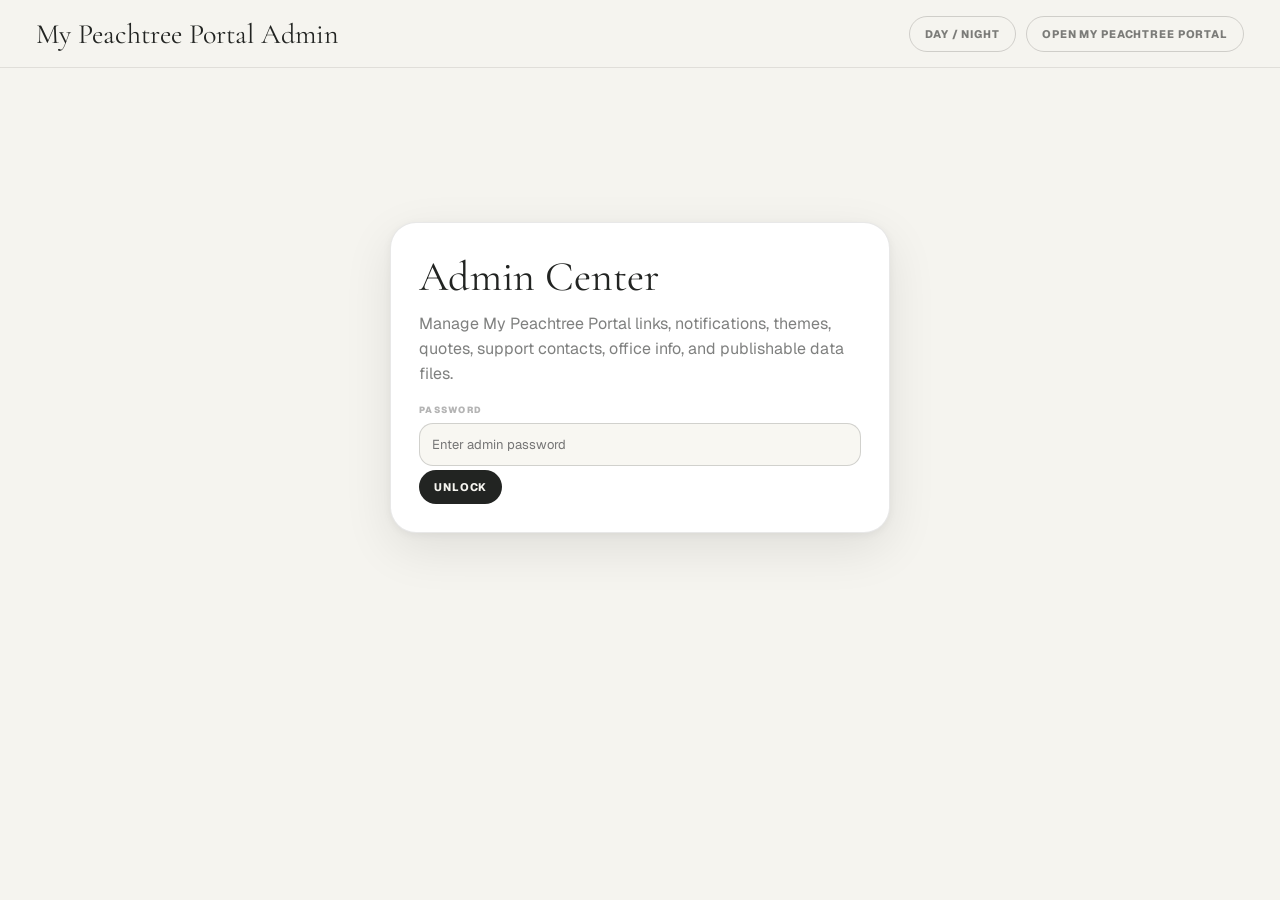
==== commit f9c1548c: "Update admin.html" ====
--- a/admin.html
+++ b/admin.html
@@ -3,7 +3,7 @@
 <head>
 <meta charset="UTF-8" />
 <meta name="viewport" content="width=device-width, initial-scale=1.0" />
-<title>Peachtree · ROAR Admin</title>
+<title>Peachtree · My Peachtree Portal Admin</title>
 <link rel="preconnect" href="https://fonts.googleapis.com">
 <link href="https://fonts.googleapis.com/css2?family=Cormorant+Garamond:wght@400;500;600&family=Geist:wght@300;400;500;600;700&display=swap" rel="stylesheet">
 <link rel="stylesheet" href="holiday-themes.css">
@@ -20,14 +20,228 @@
 .tabs{display:flex;flex-wrap:wrap;gap:8px;margin:22px 0}.tab{border:1px solid var(--border-2);background:var(--card);color:var(--muted);border-radius:999px;padding:9px 13px;font-size:10px;font-weight:900;letter-spacing:.08em;text-transform:uppercase;cursor:pointer}.tab.active{background:var(--reverse-bg);color:var(--reverse);border-color:var(--reverse-bg)}
 .workspace{display:grid;grid-template-columns:360px minmax(0,1fr);gap:18px}.panel{background:var(--card);border:1px solid var(--border);border-radius:24px;box-shadow:var(--shadow);overflow:hidden}.panel-head{padding:18px 20px;border-bottom:1px solid var(--border);display:flex;justify-content:space-between;align-items:center;gap:14px}.panel-title{font-family:'Cormorant Garamond',serif;font-size:28px}.panel-sub{font-size:12px;color:var(--muted);margin-top:3px}.list{max-height:calc(100svh - 250px);overflow:auto;padding:10px}.row{display:flex;gap:12px;align-items:flex-start;padding:12px;border-radius:16px;cursor:pointer;border:1px solid transparent}.row:hover,.row.active{background:var(--bg-2);border-color:var(--border)}.row-ico{font-size:20px;width:28px}.row-main{min-width:0}.row-title{font-weight:700;font-size:13px}.row-sub{font-size:11px;color:var(--muted);line-height:1.4;margin-top:3px;white-space:nowrap;overflow:hidden;text-overflow:ellipsis;max-width:250px}.editor{padding:20px;display:grid;gap:16px}.grid2{display:grid;grid-template-columns:1fr 1fr;gap:13px}.grid3{display:grid;grid-template-columns:1fr 1fr 1fr;gap:13px}.toolbar{display:flex;flex-wrap:wrap;gap:10px;margin-top:4px}.notice{border:1px solid var(--border);background:var(--card-2);border-radius:16px;padding:14px;color:var(--muted);font-size:13px;line-height:1.5}.switch-row{display:flex;align-items:center;gap:10px}.switch-row input{width:auto}.preview-card,.export-box{border:1px solid var(--border);background:linear-gradient(145deg,var(--card),var(--card-2));border-radius:18px;padding:18px}.preview-title,.export-title{font-family:'Cormorant Garamond',serif;font-size:30px;line-height:1.1}.preview-copy,.export-copy{font-size:13px;line-height:1.6;color:var(--muted);margin-top:8px}.section-label{font-size:9px;font-weight:900;letter-spacing:.16em;text-transform:uppercase;color:var(--soft);margin-top:6px}.status-list{display:grid;gap:8px}.status-item{display:flex;justify-content:space-between;gap:12px;border:1px solid var(--border);border-radius:14px;padding:10px;font-size:12px}.ok{color:var(--green)}.bad{color:var(--danger)}.theme-card{border:1px solid var(--border);border-radius:18px;padding:18px;background:var(--card-2)}.toast{position:fixed;left:50%;bottom:22px;transform:translateX(-50%) translateY(20px);z-index:999;background:var(--reverse-bg);color:var(--reverse);padding:12px 17px;border-radius:999px;font-size:12px;font-weight:700;opacity:0;pointer-events:none;transition:.25s}.toast.show{opacity:1;transform:translateX(-50%) translateY(0)}
 @media(max-width:900px){.nav-inner,main{padding-left:18px;padding-right:18px}.workspace{grid-template-columns:1fr}.grid2,.grid3{grid-template-columns:1fr}.list{max-height:none}.brand{font-size:24px}}
+
+/* ═══ Guided Admin Workflow ═══ */
+.dashboard-grid{
+  display:grid;
+  grid-template-columns:repeat(2,minmax(0,1fr));
+  gap:14px;
+}
+.dash-card{
+  border:1px solid var(--border);
+  background:linear-gradient(145deg,var(--card),var(--card-2));
+  border-radius:20px;
+  padding:18px;
+  cursor:pointer;
+  transition:.22s var(--ease);
+  min-height:150px;
+  display:flex;
+  flex-direction:column;
+  justify-content:space-between;
+}
+.dash-card:hover{
+  transform:translateY(-2px);
+  border-color:var(--border-2);
+  box-shadow:var(--shadow);
+}
+.dash-icon{font-size:26px;margin-bottom:10px}
+.dash-title{font-family:'Cormorant Garamond',serif;font-size:30px;line-height:1.05}
+.dash-copy{font-size:13px;line-height:1.5;color:var(--muted);margin-top:8px}
+.dash-file{
+  margin-top:14px;
+  width:max-content;
+  max-width:100%;
+  border:1px solid var(--border-2);
+  border-radius:999px;
+  padding:6px 10px;
+  font-size:9px;
+  font-weight:900;
+  letter-spacing:.1em;
+  text-transform:uppercase;
+  color:var(--soft);
+}
+.publish-note{
+  border:1px solid var(--border);
+  background:var(--card-2);
+  border-radius:18px;
+  padding:14px;
+  font-size:13px;
+  line-height:1.55;
+  color:var(--muted);
+}
+.publish-note strong{color:var(--text)}
+.validation-list{
+  display:grid;
+  gap:8px;
+  margin-top:10px;
+}
+.validation-item{
+  border:1px solid var(--border);
+  border-radius:12px;
+  padding:10px;
+  font-size:12px;
+  color:var(--muted);
+}
+.validation-item.bad{
+  border-color:rgba(180,35,24,.35);
+  background:rgba(180,35,24,.07);
+}
+.validation-item.ok{
+  border-color:rgba(22,128,60,.28);
+  background:rgba(22,128,60,.07);
+}
+.export-main-btn{
+  min-width:180px;
+}
+@media(max-width:900px){
+  .dashboard-grid{grid-template-columns:1fr}
+}
+
+
+/* ═══ Smooth Admin UX Fixes ═══ */
+.tabs{
+  position:sticky;
+  top:68px;
+  z-index:8;
+  background:var(--bg);
+  padding:10px 0 12px;
+  margin:16px 0 18px!important;
+  border-bottom:1px solid var(--border);
+}
+.tab{
+  min-height:38px;
+  display:inline-flex;
+  align-items:center;
+  justify-content:center;
+  white-space:nowrap;
+  user-select:none;
+}
+.tab:focus-visible,
+.btn:focus-visible,
+.row:focus-visible{
+  outline:2px solid var(--gold);
+  outline-offset:2px;
+}
+.panel-head{
+  align-items:flex-start;
+}
+.panel-head .toolbar{
+  margin-top:0;
+  justify-content:flex-end;
+}
+#editorSub,
+#listSub{
+  max-width:740px;
+}
+.unsaved-pill{
+  display:inline-flex;
+  align-items:center;
+  gap:6px;
+  border:1px solid var(--border-2);
+  border-radius:999px;
+  padding:5px 9px;
+  font-size:9px;
+  font-weight:900;
+  letter-spacing:.1em;
+  text-transform:uppercase;
+  color:var(--soft);
+}
+.unsaved-pill.dirty{
+  color:var(--gold);
+  background:rgba(162,124,61,.08);
+}
+.notice strong,
+.publish-note strong{
+  color:var(--text);
+}
+@media(max-width:900px){
+  .tabs{
+    top:0;
+    overflow-x:auto;
+    flex-wrap:nowrap;
+    scrollbar-width:none;
+    margin-left:-18px!important;
+    margin-right:-18px!important;
+    padding-left:18px;
+    padding-right:18px;
+  }
+  .tabs::-webkit-scrollbar{display:none}
+  .tab{
+    flex:0 0 auto;
+    font-size:9px;
+    padding:9px 12px;
+  }
+  .panel-head{
+    flex-direction:column;
+  }
+  .panel-head .toolbar{
+    width:100%;
+    justify-content:flex-start;
+  }
+  .panel-head .toolbar .btn{
+    flex:1 1 auto;
+  }
+}
+
+
+/* ═══ Drag-and-drop reorder for Admin lists ═══ */
+.row{
+  position:relative;
+}
+.row[draggable="true"]{
+  cursor:grab;
+}
+.row.dragging{
+  opacity:.42;
+  transform:scale(.985);
+}
+.row.drag-over{
+  border-color:var(--gold);
+  background:rgba(162,124,61,.09);
+}
+.drag-handle{
+  width:26px;
+  height:26px;
+  border:1px solid var(--border-2);
+  border-radius:9px;
+  display:inline-flex;
+  align-items:center;
+  justify-content:center;
+  font-size:14px;
+  color:var(--soft);
+  flex:0 0 auto;
+  cursor:grab;
+  user-select:none;
+}
+.row:hover .drag-handle{
+  color:var(--text);
+  border-color:var(--border-2);
+}
+.reorder-help{
+  border:1px solid var(--border);
+  background:var(--card-2);
+  border-radius:14px;
+  padding:11px 12px;
+  margin:10px;
+  font-size:12px;
+  line-height:1.45;
+  color:var(--muted);
+}
+@media(max-width:900px){
+  .drag-handle{
+    width:30px;
+    height:30px;
+  }
+}
+
 </style>
 </head>
 <body data-season="default">
-<nav><div class="nav-inner"><div class="brand">ROAR Admin</div><div class="nav-actions"><button class="btn btn-soft" onclick="toggleTheme()">Day / Night</button><a class="btn btn-soft" href="index.html">Open ROAR</a></div></div></nav>
+<nav><div class="nav-inner"><div class="brand">My Peachtree Portal Admin</div><div class="nav-actions"><button class="btn btn-soft" onclick="toggleTheme()">Day / Night</button><a class="btn btn-soft" href="index.html">Open My Peachtree Portal</a></div></div></nav>
 <main>
   <section class="gate" id="gate">
     <h1>Admin Center</h1>
-    <p>Manage ROAR links, notifications, themes, quotes, support contacts, office info, and publishable data files.</p>
+    <p>Manage My Peachtree Portal links, notifications, themes, quotes, support contacts, office info, and publishable data files.</p>
     <div class="field"><label>Password</label><input id="password" type="password" placeholder="Enter admin password" onkeydown="if(event.key==='Enter')unlock()"></div>
     <div class="toolbar"><button class="btn btn-primary" onclick="unlock()">Unlock</button></div>
     <p id="gateErr" class="bad hidden" style="margin-top:12px">Incorrect password.</p>
@@ -36,7 +250,7 @@
     <div class="tabs" id="tabs"></div>
     <div class="workspace">
       <aside class="panel"><div class="panel-head"><div><div class="panel-title" id="listTitle"></div><div class="panel-sub" id="listSub"></div></div><button class="btn btn-soft" id="addBtn" onclick="addItem()">Add</button></div><div class="list" id="list"></div></aside>
-      <section class="panel"><div class="panel-head"><div><div class="panel-title" id="editorTitle"></div><div class="panel-sub" id="editorSub"></div></div><button class="btn btn-soft" onclick="renderCurrent()">Refresh</button></div><div class="editor" id="editor"></div></section>
+      <section class="panel"><div class="panel-head"><div><div class="panel-title" id="editorTitle"></div><div class="panel-sub" id="editorSub"></div></div><div class="toolbar"><button class="btn btn-primary export-main-btn" id="exportPageBtn" onclick="exportCurrentFile()">Export This Page</button><button class="btn btn-soft" onclick="renderCurrent()">Refresh</button></div></div><div class="editor" id="editor"></div></section>
     </div>
   </section>
 </main>
@@ -50,20 +264,32 @@
 <script src="support.js"></script>
 <script src="holiday-effects.js" defer></script>
 <script>
+
+window.addEventListener('error', function(e){
+  try{
+    const gateErr=document.getElementById('gateErr');
+    if(gateErr && document.getElementById('app')?.style.display==='none'){
+      gateErr.textContent='Admin script error: '+(e.message||'Unknown error');
+      gateErr.classList.remove('hidden');
+    }
+    console.error('My Peachtree Portal Admin error:', e.message, e.error);
+  }catch(_){}
+});
+
 const ADMIN_PASSWORD='peachtree2026';
 const LS_THEME='ptc_theme_v2';
 const TABS=[
-  ['site','Site + Theme'],
+  ['home','Admin Home'],
+  ['site','Homepage'],
   ['notifications','Notifications'],
-  ['links','Advisor Links'],
-  ['whatsnew',"What’s New"],
-  ['inspirations','Inspirations'],
-  ['offices','Office Info'],
-  ['support','Support Contacts'],
-  ['requests','Support Requests'],
+  ['links','Advisor Tiles'],
+  ['inspirations','Quotes'],
+  ['offices','Office Details'],
+  ['support','Support Concierge'],
+  ['requests','Request Buttons'],
   ['resources','Resources'],
   ['status','Test Links'],
-  ['export','Export']
+  ['export','Export / Publish']
 ];
 let DATA={
   SITE_CONFIG:structuredClone(typeof SITE_CONFIG==='object'?SITE_CONFIG:{}),
@@ -78,8 +304,9 @@
 };
 DATA.SITE_CONFIG.activeTheme=DATA.SITE_CONFIG.activeTheme||'default';
 DATA.SITE_CONFIG.versionNote=DATA.SITE_CONFIG.versionNote||'';
-let tab='site';
+let tab='home';
 let selected=0;
+let draggedIndex=null;
 function $(id){return document.getElementById(id)}
 function safe(s){return String(s||'').replace(/[&<>'"]/g,c=>({'&':'&amp;','<':'&lt;','>':'&gt;',"'":'&#39;','"':'&quot;'}[c]))}
 function initTheme(){applyTheme(localStorage.getItem(LS_THEME)||'light')}
@@ -87,37 +314,243 @@
 function toggleTheme(){applyTheme(document.documentElement.getAttribute('data-theme')==='light'?'dark':'light')}
 function unlock(){if($('password').value===ADMIN_PASSWORD){$('gate').classList.add('hidden');$('app').style.display='block';renderTabs();renderCurrent();showToast('Admin unlocked')}else{$('gateErr').classList.remove('hidden');$('password').value='';$('password').focus()}}
 function renderTabs(){const wrap=$('tabs');wrap.innerHTML='';TABS.forEach(([key,label])=>{const b=document.createElement('button');b.className='tab'+(key===tab?' active':'');b.textContent=label;b.onclick=()=>setTab(key);wrap.appendChild(b)})}
-function setTab(t){try{commit()}catch(e){return}tab=t;selected=0;renderTabs();renderCurrent()}
+function setTab(t){
+  tab=t;
+  selected=0;
+  renderTabs();
+  renderCurrent();
+  showToast(pageLabel(t)+' opened');
+}
 function arr(){if(tab==='notifications')return DATA.NOTIFICATIONS;if(tab==='links')return DATA.QUICK_LINKS;if(tab==='resources')return DATA.RESOURCES;if(tab==='whatsnew')return DATA.WHATS_NEW;if(tab==='inspirations')return DATA.INSPIRATION_QUOTES;if(tab==='offices')return DATA.OFFICE_INFO.locations||(DATA.OFFICE_INFO.locations=[]);if(tab==='support')return DATA.SUPPORT_CONTACTS;if(tab==='requests')return DATA.REQUEST_TYPES;return []}
 function iconForTab(){return {notifications:'📣',links:'🔗',resources:'📄',whatsnew:'✨',inspirations:'“',offices:'📍',support:'🛟',requests:'✉️'}[tab]||'⚙️'}
 function titleForTab(){return {notifications:'Notifications',links:'Advisor Links',resources:'Resources',whatsnew:"What’s New",inspirations:'Inspirations',offices:'Office Info',support:'Support Contacts',requests:'Support Requests'}[tab]||'Editor'}
-function renderCurrent(){if(tab==='site')return renderSite();if(tab==='status')return renderStatus();if(tab==='export')return renderExport();renderList();renderEditor()}
-function renderList(){const list=$('list');$('listTitle').textContent=titleForTab();$('listSub').textContent=arr().length+' item'+(arr().length===1?'':'s');$('addBtn').style.display='';list.innerHTML='';arr().forEach((item,i)=>{const row=document.createElement('div');row.className='row'+(i===selected?' active':'');row.onclick=()=>{commit();selected=i;renderCurrent()};row.innerHTML=`<div class="row-ico">${safe(item.icon||iconForTab())}</div><div class="row-main"><div class="row-title">${safe(item.title||item.label||item.name||item.quote||'Untitled')}</div><div class="row-sub">${safe(item.message||item.desc||item.address||item.author||item.type||item.email||'')}</div></div>`;list.appendChild(row)});if(!arr().length)list.innerHTML='<div class="notice">No items yet. Click Add to create one.</div>'}
-function renderEditor(){const item=arr()[selected];$('editorTitle').textContent=item?(item.title||item.label||item.name||item.quote||'Untitled'):'Editor';$('editorSub').textContent='Changes stay here until you export.';if(!item){$('editor').innerHTML='<div class="notice">Choose or add an item first.</div>';return}if(tab==='notifications')return renderNotificationEditor(item);if(tab==='links')return renderLinkEditor(item);if(tab==='resources')return renderResourceEditor(item);if(tab==='whatsnew')return renderWhatsNewEditor(item);if(tab==='inspirations')return renderInspirationEditor(item);if(tab==='offices')return renderOfficeEditor(item);if(tab==='support')return renderSupportEditor(item);if(tab==='requests')return renderRequestEditor(item)}
+
+function fileForTab(t=tab){
+  if(t==='site'||t==='resources')return 'resources.js';
+  if(t==='notifications')return 'notifications.js';
+  if(t==='links')return 'links.js';
+  if(t==='inspirations')return 'inspirations.js';
+  if(t==='offices')return 'offices.js';
+  if(t==='support'||t==='requests')return 'support.js';
+  if(t==='whatsnew')return 'whats-new.js';
+  return 'resources.js';
+}
+function contentForFile(file){
+  const headers={
+    'resources.js':'/* My Peachtree Portal main resource data. Notifications are in notifications.js. Advisor links are in links.js. Inspirations are in inspirations.js. */\\n\\n',
+    'inspirations.js':'/* My Peachtree Portal inspirations. Edit this file for the Inspiration of the Day card. */\\n\\n',
+    'notifications.js':'/* My Peachtree Portal notifications. Edit this file for homepage notification cards. */\\n\\n',
+    'links.js':'/* My Peachtree Portal advisor links. Edit this file for main homepage link cards. */\\n\\n',
+    'whats-new.js':'/* My Peachtree Portal What’s New updates. Edit this file for the What’s New in My Peachtree Portal section. */\\n\\n',
+    'offices.js':'/* My Peachtree Portal office information. Edit this file for office hours, addresses, and map links. */\\n\\n',
+    'support.js':'/* My Peachtree Portal support contacts and request templates. Edit this file for Support Concierge. */\\n\\n'
+  };
+  if(file==='resources.js')return headers[file]+'let SITE_CONFIG = '+JSON.stringify(DATA.SITE_CONFIG,null,2)+';\\n\\nlet RESOURCES = '+JSON.stringify(DATA.RESOURCES,null,2)+';\\n';
+  if(file==='inspirations.js')return headers[file]+'let INSPIRATION_QUOTES = '+JSON.stringify(DATA.INSPIRATION_QUOTES,null,2)+';\\n';
+  if(file==='notifications.js')return headers[file]+'let NOTIFICATIONS = '+JSON.stringify(DATA.NOTIFICATIONS,null,2)+';\\n';
+  if(file==='links.js')return headers[file]+'let QUICK_LINKS = '+JSON.stringify(DATA.QUICK_LINKS,null,2)+';\\n';
+  if(file==='whats-new.js')return headers[file]+'let WHATS_NEW = '+JSON.stringify(DATA.WHATS_NEW,null,2)+';\\n';
+  if(file==='offices.js')return headers[file]+'let OFFICE_INFO = '+JSON.stringify(DATA.OFFICE_INFO,null,2)+';\\n';
+  if(file==='support.js')return headers[file]+'let SUPPORT_CONTACTS = '+JSON.stringify(DATA.SUPPORT_CONTACTS,null,2)+';\\n\\nlet REQUEST_TYPES = '+JSON.stringify(DATA.REQUEST_TYPES,null,2)+';\\n';
+  return '';
+}
+function sectionFileNote(){return 'Current section modifies: '+fileForTab();}
+
+function pageLabel(t=tab){
+  return {
+    home:'Admin Home',
+    site:'Homepage + Theme',
+    notifications:'Notifications',
+    links:'Advisor Link Tiles',
+    inspirations:'Motivational Quotes',
+    offices:'Office Details',
+    support:'Support Concierge',
+    requests:'Support Request Buttons',
+    resources:'Resource Cards',
+    status:'Test Links',
+    export:'Export / Publish'
+  }[t]||'Current Page';
+}
+function pageAction(t=tab){
+  return {
+    site:'change the theme or homepage wording',
+    notifications:'add or update homepage notifications',
+    links:'add or update advisor link tiles',
+    inspirations:'add or update motivational quotes',
+    offices:'update office hours, addresses, or map links',
+    support:'update Support Concierge contacts and email templates',
+    requests:'update common support request buttons',
+    resources:'update resource cards',
+    status:'test links before publishing',
+    export:'download a file for GitHub'
+  }[t]||'make updates';
+}
+function exportLabel(t=tab){
+  return 'Export '+pageLabel(t);
+}
+function setExportButton(){
+  const btn=$('exportPageBtn');
+  if(!btn)return;
+  const hide=(tab==='home'||tab==='status'||tab==='export');
+  btn.style.display=hide?'none':'inline-flex';
+  btn.classList.toggle('hidden',hide);
+  if(!hide)btn.textContent=exportLabel();
+}
+function githubInstructions(file){
+  return `<div class="publish-note"><strong>After download:</strong><br>1. Go to GitHub.<br>2. Open the My Peachtree Portal website repo.<br>3. Replace <strong>${file}</strong> with the downloaded file.<br>4. Commit changes.<br>5. Refresh My Peachtree Portal and test the page.</div>`;
+}
+function dashboardCards(){
+  return [
+    ['notifications','📣','Notifications','Meeting notices, online links, directions, and expiration dates.'],
+    ['links','🔗','Advisor Link Tiles','Change portal links, tile names, descriptions, folders, and reports.'],
+    ['support','🛟','Support Concierge','Change support contacts, recipients, subjects, and email body templates.'],
+    ['offices','📍','Office Details','Change office hours, addresses, and Apple Maps links.'],
+    ['inspirations','“','Motivational Quotes','Add, edit, or remove quotes shown on the homepage.'],
+    ['site','🎨','Homepage + Theme','Switch Normal, Christmas, or Halloween and update homepage copy.'],
+    ['resources','📄','Update Resource Cards','Edit resource cards if you use the resource area in this My Peachtree Portal build.'],
+    ['status','✅','Test Links','Check links before publishing changes.']
+  ];
+}
+function renderHome(){
+  $('listTitle').textContent='Admin Home';
+  $('listSub').textContent='Choose what you need to update';
+  $('addBtn').style.display='none';
+  $('list').innerHTML='<div class="notice">Start here. Pick the page you need to update. The portal will tell you which single file to export and replace in GitHub.</div>';
+  $('editorTitle').textContent='What are you trying to update?';
+  $('editorSub').textContent='No coding needed. Choose a page below. Top buttons now open instantly.';
+  $('editor').innerHTML=`<div class="dashboard-grid">${dashboardCards().map(([key,icon,title,copy])=>`<article class="dash-card" onclick="setTab('${key}')"><div><div class="dash-icon">${icon}</div><div class="dash-title">${title}</div><div class="dash-copy">${copy}</div></div><div class="dash-file">Exports ${fileForTab(key)}</div></article>`).join('')}</div><div class="publish-note"><strong>Simple workflow:</strong><br>1. Pick what you need to update.<br>2. Make the change.<br>3. Click <strong>Export This Page</strong>.<br>4. Replace only the downloaded file in GitHub.</div>`;
+}
+
+
+function renderCurrent(){
+  if(tab==='home'){renderHome();setExportButton();return}
+  if(tab==='site'){renderSite();setExportButton();return}
+  if(tab==='status'){renderStatus();setExportButton();return}
+  if(tab==='export'){renderExport();setExportButton();return}
+  renderList();
+  renderEditor();
+  setExportButton();
+}
+
+function canDragCurrentTab(){
+  return !['home','site','status','export'].includes(tab) && Array.isArray(arr()) && arr().length>1;
+}
+function reorderItems(from,to){
+  const a=arr();
+  if(from===null||to===null||from===to||from<0||to<0||from>=a.length||to>=a.length)return;
+  const [item]=a.splice(from,1);
+  a.splice(to,0,item);
+  selected=to;
+  renderCurrent();
+  showToast(pageLabel()+' reordered. Export this page when finished.');
+}
+function rowDragStart(e,i){
+  draggedIndex=i;
+  e.currentTarget.classList.add('dragging');
+  e.dataTransfer.effectAllowed='move';
+  e.dataTransfer.setData('text/plain',String(i));
+}
+function rowDragOver(e,i){
+  if(draggedIndex===null)return;
+  e.preventDefault();
+  e.currentTarget.classList.add('drag-over');
+  e.dataTransfer.dropEffect='move';
+}
+function rowDragLeave(e){
+  e.currentTarget.classList.remove('drag-over');
+}
+function rowDrop(e,i){
+  e.preventDefault();
+  e.currentTarget.classList.remove('drag-over');
+  const from=draggedIndex!==null?draggedIndex:Number(e.dataTransfer.getData('text/plain'));
+  draggedIndex=null;
+  reorderItems(from,i);
+}
+function rowDragEnd(e){
+  draggedIndex=null;
+  document.querySelectorAll('.row.dragging,.row.drag-over').forEach(r=>r.classList.remove('dragging','drag-over'));
+}
+
+function renderList(){
+  const list=$('list');if(!list)return;
+  $('listTitle').textContent=titleForTab();
+  $('listSub').textContent=arr().length+' item'+(arr().length===1?'':'s')+' · Exports '+fileForTab();
+  $('addBtn').style.display='';
+  list.innerHTML='';
+  const dragEnabled=canDragCurrentTab();
+  if(dragEnabled){
+    const help=document.createElement('div');
+    help.className='reorder-help';
+    help.innerHTML='<strong>Reorder:</strong> drag the handle ↕ to move items. Then click <strong>Export This Page</strong>.';
+    list.appendChild(help);
+  }
+  arr().forEach((item,i)=>{
+    const row=document.createElement('div');
+    row.className='row'+(i===selected?' active':'');
+    row.draggable=dragEnabled;
+    if(dragEnabled){
+      row.ondragstart=e=>rowDragStart(e,i);
+      row.ondragover=e=>rowDragOver(e,i);
+      row.ondragleave=rowDragLeave;
+      row.ondrop=e=>rowDrop(e,i);
+      row.ondragend=rowDragEnd;
+    }
+    row.onclick=e=>{
+      if(e.target.closest('.drag-handle'))return;
+      selected=i;
+      renderCurrent();
+    };
+    row.tabIndex=0;
+    row.onkeydown=e=>{
+      if(e.key==='Enter'||e.key===' '){
+        e.preventDefault();
+        selected=i;
+        renderCurrent();
+      }
+    };
+    row.innerHTML=`${dragEnabled?'<div class="drag-handle" title="Drag to reorder">↕</div>':''}<div class="row-ico">${safe(item.icon||iconForTab())}</div><div class="row-main"><div class="row-title">${safe(item.title||item.label||item.name||item.quote||'Untitled')}</div><div class="row-sub">${safe(item.message||item.desc||item.address||item.author||item.type||item.email||'')}</div></div>`;
+    list.appendChild(row);
+  });
+  if(!arr().length)list.innerHTML='<div class="notice">No items yet. Click Add to create one.</div>';
+}
+function renderEditor(){const currentArr=arr();if(selected>=currentArr.length)selected=Math.max(0,currentArr.length-1);const item=currentArr[selected];$('editorTitle').textContent=item?(item.title||item.label||item.name||item.quote||'Untitled'):'Editor';$('editorSub').textContent='You are editing '+pageLabel()+'. Export only '+fileForTab()+' when finished.';if(!item){$('editor').innerHTML='<div class="notice">Choose or add an item first.</div>';return}if(tab==='notifications')return renderNotificationEditor(item);if(tab==='links')return renderLinkEditor(item);if(tab==='resources')return renderResourceEditor(item);if(tab==='whatsnew')return renderWhatsNewEditor(item);if(tab==='inspirations')return renderInspirationEditor(item);if(tab==='offices')return renderOfficeEditor(item);if(tab==='support')return renderSupportEditor(item);if(tab==='requests')return renderRequestEditor(item)}
 function inputField(id,label,value,type='text'){return `<div class="field"><label>${label}</label><input id="${id}" type="${type}" value="${safe(value)}"></div>`}
 function areaField(id,label,value){return `<div class="field"><label>${label}</label><textarea id="${id}">${safe(value)}</textarea></div>`}
 function selectField(id,label,value,opts){return `<div class="field"><label>${label}</label><select id="${id}">${opts.map(o=>`<option value="${safe(o[0])}" ${o[0]===value?'selected':''}>${safe(o[1])}</option>`).join('')}</select></div>`}
-function renderSite(){selected=0;$('listTitle').textContent='Site + Theme';$('listSub').textContent='Global settings';$('addBtn').style.display='none';$('list').innerHTML='<div class="notice">Control the live theme, homepage wording, banner, and version note. Theme changes export inside resources.js.</div>';$('editorTitle').textContent='Site + Theme';$('editorSub').textContent='Change normal/holiday themes and homepage copy.';const c=DATA.SITE_CONFIG;$('editor').innerHTML=`<div class="grid2">${inputField('cSiteName','Site Name',c.siteName||'ROAR')}${inputField('cNavLabel','Nav Label',c.navLabel||'ROAR')}</div>${selectField('cActiveTheme','Active Theme',c.activeTheme||'default',[['default','Normal ROAR'],['christmas','Christmas Theme'],['halloween','Halloween Theme']])}<div class="toolbar"><button class="btn btn-soft" onclick="previewTheme('default')">Preview Normal</button><button class="btn btn-soft" onclick="previewTheme('christmas')">Preview Christmas</button><button class="btn btn-soft" onclick="previewTheme('halloween')">Preview Halloween</button></div><div class="theme-card">Preview changes only affect this Admin screen until you export and upload the files.</div>${inputField('cEyebrow','Hero Eyebrow',c.eyebrow||'R Refined · O Operations · A Advisor · R Resources')}<div class="grid2">${inputField('cHeroTitle','Hero Title First Line',c.heroTitle||'ROAR')}${inputField('cHeroItalic','Hero Title Italic Line',c.heroItalic||'')}</div>${areaField('cHeroDescription','Hero Description',c.heroDescription||'')}${areaField('cAnnouncementText','Slim Banner Text',c.announcementText||'')}<div class="field"><label>Slim Banner Active</label><div class="switch-row"><input id="cAnnouncementActive" type="checkbox" ${c.announcementActive?'checked':''}> <span>Show slim banner above notifications</span></div></div>${areaField('cVersionNote','Version Note / Change Summary',c.versionNote||'')}<div class="toolbar"><button class="btn btn-primary" onclick="commitSite();showToast('Site settings saved in editor')">Save Site Settings</button></div>`}
-function previewTheme(theme){$('cActiveTheme').value=theme;document.body.dataset.season=theme;if(window.ROARHoliday&&typeof window.ROARHoliday.setSeason==='function')window.ROARHoliday.setSeason(theme);showToast('Previewing '+theme)}
+function renderSite(){selected=0;$('listTitle').textContent='Homepage + Theme';$('listSub').textContent='Theme, banner, and homepage wording · Exports resources.js';$('addBtn').style.display='none';$('list').innerHTML='<div class="notice">Control the live theme, homepage wording, banner, and version note. Theme changes export inside resources.js.</div>';$('editorTitle').textContent='Homepage + Theme';$('editorSub').textContent='Change theme, banner, and homepage copy. Export only resources.js when finished.';const c=DATA.SITE_CONFIG;$('editor').innerHTML=`<div class="grid2">${inputField('cSiteName','Site Name',c.siteName||'My Peachtree Portal')}${inputField('cNavLabel','Nav Label',c.navLabel||'My Peachtree Portal')}</div>${selectField('cActiveTheme','Active Theme',c.activeTheme||'default',[['default','Normal Portal'],['christmas','Christmas Theme'],['halloween','Halloween Theme']])}<div class="toolbar"><button class="btn btn-soft" onclick="previewTheme('default')">Preview Normal</button><button class="btn btn-soft" onclick="previewTheme('christmas')">Preview Christmas</button><button class="btn btn-soft" onclick="previewTheme('halloween')">Preview Halloween</button></div><div class="theme-card">Preview changes only affect this Admin screen until you export and upload the files.</div>${inputField('cEyebrow','Hero Eyebrow',c.eyebrow||'Advisor tools, resources, support, and company updates')}<div class="grid2">${inputField('cHeroTitle','Hero Title First Line',c.heroTitle||'My Peachtree Portal')}${inputField('cHeroItalic','Hero Title Italic Line',c.heroItalic||'')}</div>${areaField('cHeroDescription','Hero Description',c.heroDescription||'')}${areaField('cAnnouncementText','Slim Banner Text',c.announcementText||'')}<div class="field"><label>Slim Banner Active</label><div class="switch-row"><input id="cAnnouncementActive" type="checkbox" ${c.announcementActive?'checked':''}> <span>Show slim banner above notifications</span></div></div>${areaField('cVersionNote','Version Note / Change Summary',c.versionNote||'')}<div class="toolbar"><button class="btn btn-primary" onclick="commitSite();showToast('Site settings saved in editor')">Save Site Settings</button><button class="btn btn-soft" onclick="exportCurrentFile()">Export Homepage + Theme</button></div>${githubInstructions('resources.js')}`}
+function previewTheme(theme){$('cActiveTheme').value=theme;document.body.dataset.season=theme;if(window.PortalHoliday&&typeof window.PortalHoliday.setSeason==='function')window.PortalHoliday.setSeason(theme);showToast('Previewing '+theme)}
 function commitSite(){if(!$('cSiteName'))return;const c=DATA.SITE_CONFIG;c.siteName=$('cSiteName').value;c.navLabel=$('cNavLabel').value;c.activeTheme=$('cActiveTheme').value;c.eyebrow=$('cEyebrow').value;c.heroTitle=$('cHeroTitle').value;c.heroItalic=$('cHeroItalic').value;c.heroDescription=$('cHeroDescription').value;c.announcementText=$('cAnnouncementText').value;c.announcementActive=$('cAnnouncementActive').checked;c.versionNote=$('cVersionNote').value}
+
+function safeCommit(show=true){
+  try{
+    commit();
+    if(show)showToast(pageLabel()+' saved in admin');
+    return true;
+  }catch(e){
+    console.error(e);
+    showToast('Could not save. Check the highlighted fields or JSON.');
+    return false;
+  }
+}
+
 function activeBox(id,checked,label='Active'){return `<div class="field"><label>${label}</label><div class="switch-row"><input id="${id}" type="checkbox" ${checked!==false?'checked':''}> <span>${label}</span></div></div>`}
-function renderNotificationEditor(n){$('editor').innerHTML=`<div class="grid2">${inputField('nTitle','Title',n.title)}${selectField('nPriority','Priority',n.priority||'normal',[['high','High'],['normal','Normal'],['low','Low']])}</div>${areaField('nMessage','Message',n.message)}<div class="grid3">${inputField('nDate','Display Date',n.date||'')}${inputField('nTime','Display Time',n.time||'')}${inputField('nLocation','Display Location',n.location||'')}</div><div class="grid2">${inputField('nStartDate','Start Date',n.startDate||'','date')}${inputField('nEndDate','End Date / Expiration',n.endDate||n.expires||'','date')}</div><div class="grid2">${inputField('nLinkText','Online Button Text',n.linkText||'Online Link')}${inputField('nUrl','Online Link',n.url)}</div><div class="grid2">${inputField('nSecondText','Directions Button Text',n.secondaryLinkText||'Directions')}${inputField('nSecondUrl','Directions Link',n.secondaryUrl||'')}</div>${activeBox('nActive',n.active,'Show Notification')}<div class="toolbar"><button class="btn btn-primary" onclick="commit();showToast('Notification saved')">Save</button><button class="btn btn-soft" onclick="moveItem(-1)">Move Up</button><button class="btn btn-soft" onclick="moveItem(1)">Move Down</button><button class="btn btn-danger" onclick="deleteItem()">Delete</button></div>`}
-function renderLinkEditor(l){$('editor').innerHTML=`<div class="grid3">${inputField('lIcon','Icon',l.icon||'🔗')}${inputField('lType','Gray Text / Type',l.type||'Link')}${inputField('lSection','Section',l.section||'Core Tools')}</div>${inputField('lLabel','Card Name',l.label)}${areaField('lDesc','Description',l.desc||'')}${inputField('lUrl','URL',l.url||'')}<div class="grid3">${activeBox('lNew',l.isNew,'New Badge')}${activeBox('lFeatured',l.featured,'Featured')}${activeBox('lLoginAssist',l.loginAssist,'Login Assist')}</div>${inputField('lLoginHint','Login Hint',l.loginHint||'')}<div class="toolbar"><button class="btn btn-primary" onclick="commit();showToast('Link saved')">Save</button><button class="btn btn-soft" onclick="moveItem(-1)">Move Up</button><button class="btn btn-soft" onclick="moveItem(1)">Move Down</button><button class="btn btn-soft" onclick="pinToTop()">Pin to Top</button><button class="btn btn-soft" onclick="testSingleLink()">Test Link</button><button class="btn btn-danger" onclick="deleteItem()">Delete</button></div>`}
-function renderResourceEditor(r){$('editor').innerHTML=`<div class="grid3">${inputField('rIcon','Icon',r.icon||'📄')}${inputField('rType','Type',r.type||'Guide')}${inputField('rSection','Section',r.section||'Resource Library')}</div>${inputField('rLabel','Label',r.label)}${areaField('rDesc','Description',r.desc||'')}${inputField('rUrl','URL',r.url||'')} ${activeBox('rNew',r.isNew,'New Badge')}${areaField('rChildren','Children JSON',JSON.stringify(r.children||[],null,2))}<div class="toolbar"><button class="btn btn-primary" onclick="commit();showToast('Resource saved')">Save</button><button class="btn btn-soft" onclick="moveItem(-1)">Move Up</button><button class="btn btn-soft" onclick="moveItem(1)">Move Down</button><button class="btn btn-danger" onclick="deleteItem()">Delete</button></div>`}
-function renderWhatsNewEditor(w){$('editor').innerHTML=`<div class="grid3">${inputField('wDate','Date / Label',w.date||'')}${inputField('wTag','Tag',w.tag||'ROAR')}${activeBox('wActive',w.active,'Show Update')}</div>${inputField('wTitle','Title',w.title||'')}${areaField('wMessage','Message',w.message||'')}<div class="toolbar"><button class="btn btn-primary" onclick="commit();showToast('What’s New saved')">Save</button><button class="btn btn-soft" onclick="moveItem(-1)">Move Up</button><button class="btn btn-soft" onclick="moveItem(1)">Move Down</button><button class="btn btn-danger" onclick="deleteItem()">Delete</button></div>`}
-function renderInspirationEditor(q){$('editor').innerHTML=`${inputField('qTitle','Card Title',q.title||'Inspiration of the Day')}${areaField('qQuote','Quote',q.quote||'')}${inputField('qAuthor','Author',q.author||'')}<div class="toolbar"><button class="btn btn-primary" onclick="commit();showToast('Quote saved')">Save</button><button class="btn btn-soft" onclick="moveItem(-1)">Move Up</button><button class="btn btn-soft" onclick="moveItem(1)">Move Down</button><button class="btn btn-danger" onclick="deleteItem()">Delete</button></div>`}
-function renderOfficeEditor(o){$('editorTitle').textContent=o.name||'Office';$('editorSub').textContent='Edit one office location. Hours are managed below.';$('editor').innerHTML=`<div class="grid2">${inputField('oIcon','Icon',o.icon||'📍')}${inputField('oEyebrow','Eyebrow',o.eyebrow||'Market Center')}</div>${inputField('oName','Office Name',o.name||'')}${areaField('oAddress','Address',o.address||'')}${inputField('oMapsUrl','Apple Maps Link',o.mapsUrl||'')}${inputField('oActionText','Button Text',o.actionText||'Open in Apple Maps')}<div class="preview-card"><div class="section-label">Office Section Settings</div><div class="grid2" style="margin-top:12px">${inputField('officeTitle','Section Title',DATA.OFFICE_INFO.sectionTitle||'Peachtree Market Centers')}${inputField('officeHours','Office Hours',DATA.OFFICE_INFO.hours||'Monday–Friday · 9:00 AM–5:00 PM')}</div>${areaField('officeCopy','Section Copy',DATA.OFFICE_INFO.copy||'')}</div><div class="toolbar"><button class="btn btn-primary" onclick="commit();showToast('Office saved')">Save</button><button class="btn btn-soft" onclick="moveItem(-1)">Move Up</button><button class="btn btn-soft" onclick="moveItem(1)">Move Down</button><button class="btn btn-danger" onclick="deleteItem()">Delete</button></div>`}
-function renderSupportEditor(s){$('editor').innerHTML=`<div class="grid3">${inputField('sKey','Key',s.key||'')}${inputField('sIcon','Icon',s.icon||'🛟')}${inputField('sPerson','Person / Team',s.person||'')}</div>${inputField('sTitle','Title',s.title||'')}${inputField('sEmail','Email(s)',s.email||'')}${inputField('sSubject','Subject Line',s.subject||'')}${areaField('sDesc','Description',s.desc||'')}<div class="toolbar"><button class="btn btn-primary" onclick="commit();showToast('Support contact saved')">Save</button><button class="btn btn-soft" onclick="moveItem(-1)">Move Up</button><button class="btn btn-soft" onclick="moveItem(1)">Move Down</button><button class="btn btn-danger" onclick="deleteItem()">Delete</button></div>`}
-function renderRequestEditor(r){$('editor').innerHTML=`${inputField('reqLabel','Button Label',r.label||'')}${inputField('reqTo','To Email(s)',r.to||'')}${inputField('reqSubject','Subject',r.subject||'')}${inputField('reqHint','Hint Text',r.hint||'')}<div class="toolbar"><button class="btn btn-primary" onclick="commit();showToast('Request template saved')">Save</button><button class="btn btn-soft" onclick="moveItem(-1)">Move Up</button><button class="btn btn-soft" onclick="moveItem(1)">Move Down</button><button class="btn btn-danger" onclick="deleteItem()">Delete</button></div>`}
+function renderNotificationEditor(n){$('editor').innerHTML=`<div class="grid2">${inputField('nTitle','Title',n.title)}${selectField('nPriority','Priority',n.priority||'normal',[['high','High'],['normal','Normal'],['low','Low']])}</div>${areaField('nMessage','Message',n.message)}<div class="grid3">${inputField('nDate','Display Date',n.date||'')}${inputField('nTime','Display Time',n.time||'')}${inputField('nLocation','Display Location',n.location||'')}</div><div class="grid2">${inputField('nStartDate','Start Date',n.startDate||'','date')}${inputField('nEndDate','End Date / Expiration',n.endDate||n.expires||'','date')}</div><div class="grid2">${inputField('nLinkText','Online Button Text',n.linkText||'Online Link')}${inputField('nUrl','Online Link',n.url)}</div><div class="grid2">${inputField('nSecondText','Directions Button Text',n.secondaryLinkText||'Directions')}${inputField('nSecondUrl','Directions Link',n.secondaryUrl||'')}</div>${activeBox('nActive',n.active,'Show Notification')}<div class="toolbar"><button class="btn btn-primary" onclick="safeCommit()">Save</button><button class="btn btn-soft" onclick="exportCurrentFile()">Export Notifications</button><button class="btn btn-soft" onclick="moveItem(-1)">Move Up</button><button class="btn btn-soft" onclick="moveItem(1)">Move Down</button><button class="btn btn-danger" onclick="deleteItem()">Delete</button></div>`}
+function renderLinkEditor(l){$('editor').innerHTML=`<div class="grid3">${inputField('lIcon','Icon',l.icon||'🔗')}${inputField('lType','Gray Text / Type',l.type||'Link')}${inputField('lSection','Section',l.section||'Core Tools')}</div>${inputField('lLabel','Card Name',l.label)}${areaField('lDesc','Description',l.desc||'')}${inputField('lUrl','URL',l.url||'')}<div class="grid3">${activeBox('lNew',l.isNew,'New Badge Hidden')}${activeBox('lFeatured',l.featured,'Featured Hidden')}${activeBox('lLoginAssist',l.loginAssist,'Login Assist')}</div>${areaField('lLoginHint','Login Hint / Credentials',l.loginHint||'')}<div class="grid2">${inputField('lLoginUsername','Login Username',l.loginUsername||'')}${inputField('lLoginPassword','Login Password',l.loginPassword||'')}</div><div class="toolbar"><button class="btn btn-primary" onclick="safeCommit()">Save</button><button class="btn btn-soft" onclick="exportCurrentFile()">Export Advisor Links</button><button class="btn btn-soft" onclick="moveItem(-1)">Move Up</button><button class="btn btn-soft" onclick="moveItem(1)">Move Down</button><button class="btn btn-soft" onclick="pinToTop()">Pin to Top</button><button class="btn btn-soft" onclick="testSingleLink()">Test Link</button><button class="btn btn-danger" onclick="deleteItem()">Delete</button></div>`}
+function renderResourceEditor(r){$('editor').innerHTML=`<div class="grid3">${inputField('rIcon','Icon',r.icon||'📄')}${inputField('rType','Type',r.type||'Guide')}${inputField('rSection','Section',r.section||'Resource Library')}</div>${inputField('rLabel','Label',r.label)}${areaField('rDesc','Description',r.desc||'')}${inputField('rUrl','URL',r.url||'')} ${activeBox('rNew',r.isNew,'New Badge Hidden')}${areaField('rChildren','Children JSON',JSON.stringify(r.children||[],null,2))}<div class="toolbar"><button class="btn btn-primary" onclick="safeCommit()">Save</button><button class="btn btn-soft" onclick="exportCurrentFile()">Export Resources</button><button class="btn btn-soft" onclick="moveItem(-1)">Move Up</button><button class="btn btn-soft" onclick="moveItem(1)">Move Down</button><button class="btn btn-danger" onclick="deleteItem()">Delete</button></div>`}
+function renderWhatsNewEditor(w){$('editor').innerHTML=`<div class="grid3">${inputField('wDate','Date / Label',w.date||'')}${inputField('wTag','Tag',w.tag||'My Peachtree Portal')}${activeBox('wActive',w.active,'Show Update')}</div>${inputField('wTitle','Title',w.title||'')}${areaField('wMessage','Message',w.message||'')}<div class="toolbar"><button class="btn btn-primary" onclick="safeCommit()">Save</button><button class="btn btn-soft" onclick="exportCurrentFile()">Export What’s New</button><button class="btn btn-soft" onclick="moveItem(-1)">Move Up</button><button class="btn btn-soft" onclick="moveItem(1)">Move Down</button><button class="btn btn-danger" onclick="deleteItem()">Delete</button></div>`}
+function renderInspirationEditor(q){$('editor').innerHTML=`${inputField('qTitle','Card Title',q.title||'Inspiration of the Day')}${areaField('qQuote','Quote',q.quote||'')}${inputField('qAuthor','Author',q.author||'')}<div class="toolbar"><button class="btn btn-primary" onclick="safeCommit()">Save</button><button class="btn btn-soft" onclick="exportCurrentFile()">Export Quotes</button><button class="btn btn-soft" onclick="moveItem(-1)">Move Up</button><button class="btn btn-soft" onclick="moveItem(1)">Move Down</button><button class="btn btn-danger" onclick="deleteItem()">Delete</button></div>`}
+function renderOfficeEditor(o){$('editorTitle').textContent=o.name||'Office';$('editorSub').textContent='Edit one office location. Hours are managed below.';$('editor').innerHTML=`<div class="grid2">${inputField('oIcon','Icon',o.icon||'📍')}${inputField('oEyebrow','Eyebrow',o.eyebrow||'Market Center')}</div>${inputField('oName','Office Name',o.name||'')}${areaField('oAddress','Address',o.address||'')}${inputField('oMapsUrl','Apple Maps Link',o.mapsUrl||'')}${inputField('oActionText','Button Text',o.actionText||'Open in Apple Maps')}<div class="preview-card"><div class="section-label">Office Section Settings</div><div class="grid2" style="margin-top:12px">${inputField('officeTitle','Section Title',DATA.OFFICE_INFO.sectionTitle||'Office Details')}${inputField('officeHours','Office Hours',DATA.OFFICE_INFO.hours||'Monday–Friday · 9:00 AM–5:00 PM')}</div>${areaField('officeCopy','Section Copy',DATA.OFFICE_INFO.copy||'')}</div><div class="toolbar"><button class="btn btn-primary" onclick="safeCommit()">Save</button><button class="btn btn-soft" onclick="exportCurrentFile()">Export Office Details</button><button class="btn btn-soft" onclick="moveItem(-1)">Move Up</button><button class="btn btn-soft" onclick="moveItem(1)">Move Down</button><button class="btn btn-danger" onclick="deleteItem()">Delete</button></div>`}
+function renderSupportEditor(s){$('editor').innerHTML=`<div class="grid3">${inputField('sKey','Key',s.key||'')}${inputField('sIcon','Icon',s.icon||'🛟')}${inputField('sPerson','Person / Team',s.person||'')}</div>${inputField('sTitle','Title',s.title||'')}${selectField('sAction','Card Action',s.action||'email',[['email','Open Email'],['info','Open Info / Advice Modal']])}${inputField('sEmail','Email(s)',s.email||'')}${inputField('sSubject','Subject Line',s.subject||'')}${areaField('sDesc','Description',s.desc||'')}${areaField('sBody','Email Body Template',s.body||'')}${inputField('sInfoTitle','Info Modal Title',s.infoTitle||'')}${areaField('sInfoBody','Info Modal Body / Advisor Advice',s.infoBody||'')}<div class="notice">This section modifies <strong>support.js</strong>. Email cards open Outlook. Info cards open a guidance popup instead.</div><div class="toolbar"><button class="btn btn-primary" onclick="safeCommit()">Save</button><button class="btn btn-soft" onclick="exportCurrentFile()">Export Support Concierge</button><button class="btn btn-soft" onclick="moveItem(-1)">Move Up</button><button class="btn btn-soft" onclick="moveItem(1)">Move Down</button><button class="btn btn-danger" onclick="deleteItem()">Delete</button></div>`}
+function renderRequestEditor(r){$('editor').innerHTML=`${inputField('reqLabel','Button Label',r.label||'')}${inputField('reqTo','To Email(s)',r.to||'')}${inputField('reqSubject','Subject',r.subject||'')}${inputField('reqHint','Hint Text',r.hint||'')}<div class="toolbar"><button class="btn btn-primary" onclick="safeCommit()">Save</button><button class="btn btn-soft" onclick="exportCurrentFile()">Export Support Requests</button><button class="btn btn-soft" onclick="moveItem(-1)">Move Up</button><button class="btn btn-soft" onclick="moveItem(1)">Move Down</button><button class="btn btn-danger" onclick="deleteItem()">Delete</button></div>`}
 function commit(){if(tab==='site')return commitSite();const item=arr()[selected];if(!item)return;if(tab==='notifications'&&$('nTitle')){item.title=$('nTitle').value;item.priority=$('nPriority').value;item.message=$('nMessage').value;item.date=$('nDate').value;item.time=$('nTime').value;item.location=$('nLocation').value;item.startDate=$('nStartDate').value;item.endDate=$('nEndDate').value;item.expires=$('nEndDate').value;item.linkText=$('nLinkText').value;item.url=$('nUrl').value;item.secondaryLinkText=$('nSecondText').value;item.secondaryUrl=$('nSecondUrl').value;item.active=$('nActive').checked}
-if(tab==='links'&&$('lLabel')){item.icon=$('lIcon').value;item.type=$('lType').value;item.section=$('lSection').value;item.label=$('lLabel').value;item.desc=$('lDesc').value;item.url=$('lUrl').value;item.isNew=$('lNew').checked;item.featured=$('lFeatured').checked;item.loginAssist=$('lLoginAssist').checked;item.loginHint=$('lLoginHint').value}
+if(tab==='links'&&$('lLabel')){item.icon=$('lIcon').value;item.type=$('lType').value;item.section=$('lSection').value;item.label=$('lLabel').value;item.desc=$('lDesc').value;item.url=$('lUrl').value;item.isNew=$('lNew').checked;item.featured=$('lFeatured')?.checked||false;item.loginAssist=$('lLoginAssist').checked;item.loginHint=$('lLoginHint').value;item.loginUsername=$('lLoginUsername')?.value||'';item.loginPassword=$('lLoginPassword')?.value||''}
 if(tab==='resources'&&$('rLabel')){item.icon=$('rIcon').value;item.type=$('rType').value;item.section=$('rSection').value;item.label=$('rLabel').value;item.desc=$('rDesc').value;item.url=$('rUrl').value;item.isNew=$('rNew').checked;try{item.children=JSON.parse($('rChildren').value||'[]')}catch(e){showToast('Children JSON is not valid');throw e}}
 if(tab==='whatsnew'&&$('wTitle')){item.date=$('wDate').value;item.tag=$('wTag').value;item.title=$('wTitle').value;item.message=$('wMessage').value;item.active=$('wActive').checked}
 if(tab==='inspirations'&&$('qQuote')){item.title=$('qTitle').value;item.quote=$('qQuote').value;item.author=$('qAuthor').value}
 if(tab==='offices'&&$('oName')){item.icon=$('oIcon').value;item.eyebrow=$('oEyebrow').value;item.name=$('oName').value;item.address=$('oAddress').value;item.mapsUrl=$('oMapsUrl').value;item.actionText=$('oActionText').value;DATA.OFFICE_INFO.sectionTitle=$('officeTitle').value;DATA.OFFICE_INFO.hours=$('officeHours').value;DATA.OFFICE_INFO.copy=$('officeCopy').value;DATA.OFFICE_INFO.hoursLabel=DATA.OFFICE_INFO.hoursLabel||'Office Hours'}
-if(tab==='support'&&$('sTitle')){item.key=$('sKey').value;item.icon=$('sIcon').value;item.person=$('sPerson').value;item.title=$('sTitle').value;item.email=$('sEmail').value;item.subject=$('sSubject').value;item.desc=$('sDesc').value}
+if(tab==='support'&&$('sTitle')){item.key=$('sKey').value;item.icon=$('sIcon').value;item.person=$('sPerson').value;item.title=$('sTitle').value;item.action=$('sAction')?.value||'email';item.email=$('sEmail').value;item.subject=$('sSubject').value;item.desc=$('sDesc').value;item.body=$('sBody')?.value||'';item.infoTitle=$('sInfoTitle')?.value||'';item.infoBody=$('sInfoBody')?.value||''}
 if(tab==='requests'&&$('reqLabel')){item.label=$('reqLabel').value;item.to=$('reqTo').value;item.subject=$('reqSubject').value;item.hint=$('reqHint').value}}
-function addItem(){commit();if(tab==='notifications')DATA.NOTIFICATIONS.push({active:true,priority:'normal',title:'New Notification',message:'Add your message here.',date:'',time:'',location:'',startDate:'',endDate:'',linkText:'Online Link',url:'PASTE_LINK_HERE',secondaryLinkText:'Directions',secondaryUrl:'PASTE_LINK_HERE',expires:''});if(tab==='links')DATA.QUICK_LINKS.push({label:'New Advisor Link',desc:'Add description here.',icon:'🔗',type:'Link',url:'PASTE_LINK_HERE',section:'Core Tools',isNew:false,featured:false,loginAssist:false,loginHint:''});if(tab==='resources')DATA.RESOURCES.push({label:'New Resource',desc:'Add description here.',icon:'📄',type:'Guide',url:'PASTE_LINK_HERE',section:'Resource Library',isNew:false,children:[]});if(tab==='whatsnew')DATA.WHATS_NEW.push({active:true,date:'New',tag:'ROAR',title:'New Update',message:'Add update details here.'});if(tab==='inspirations')DATA.INSPIRATION_QUOTES.push({title:'Inspiration of the Day',quote:'Add a quote here.',author:''});if(tab==='offices')arr().push({eyebrow:'Market Center',name:'New Office',address:'',mapsUrl:'',icon:'📍',actionText:'Open in Apple Maps'});if(tab==='support')DATA.SUPPORT_CONTACTS.push({key:'new',icon:'🛟',title:'New Support Contact',person:'',email:'',desc:'',subject:''});if(tab==='requests')DATA.REQUEST_TYPES.push({label:'New Request',to:'',subject:'',hint:''});selected=arr().length-1;renderCurrent()}
+function addItem(){commit();if(tab==='notifications')DATA.NOTIFICATIONS.push({active:true,priority:'normal',title:'New Notification',message:'Add your message here.',date:'',time:'',location:'',startDate:'',endDate:'',linkText:'Online Link',url:'PASTE_LINK_HERE',secondaryLinkText:'Directions',secondaryUrl:'PASTE_LINK_HERE',expires:''});if(tab==='links')DATA.QUICK_LINKS.push({label:'New Advisor Link',desc:'Add description here.',icon:'🔗',type:'Link',url:'PASTE_LINK_HERE',section:'Core Tools',isNew:false,featured:false,loginAssist:false,loginHint:''});if(tab==='resources')DATA.RESOURCES.push({label:'New Resource',desc:'Add description here.',icon:'📄',type:'Guide',url:'PASTE_LINK_HERE',section:'Resource Library',isNew:false,children:[]});if(tab==='whatsnew')DATA.WHATS_NEW.push({active:true,date:'New',tag:'My Peachtree Portal',title:'New Update',message:'Add update details here.'});if(tab==='inspirations')DATA.INSPIRATION_QUOTES.push({title:'Inspiration of the Day',quote:'Add a quote here.',author:''});if(tab==='offices')arr().push({eyebrow:'Market Center',name:'New Office',address:'',mapsUrl:'',icon:'📍',actionText:'Open in Apple Maps'});if(tab==='support')DATA.SUPPORT_CONTACTS.push({key:'new',icon:'🛟',title:'New Support Contact',person:'',email:'',desc:'',subject:'',body:'',action:'email',infoTitle:'',infoBody:''});if(tab==='requests')DATA.REQUEST_TYPES.push({label:'New Request',to:'',subject:'',hint:''});selected=arr().length-1;renderCurrent()}
 function deleteItem(){if(!arr()[selected])return;if(confirm('Delete this item?')){arr().splice(selected,1);selected=Math.max(0,selected-1);renderCurrent();showToast('Deleted in editor')}}
 function moveItem(dir){commit();const a=arr();const ni=selected+dir;if(ni<0||ni>=a.length)return;[a[selected],a[ni]]=[a[ni],a[selected]];selected=ni;renderCurrent();showToast('Moved')}
 function pinToTop(){commit();const a=arr();if(selected<=0)return;const [item]=a.splice(selected,1);a.unshift(item);selected=0;renderCurrent();showToast('Pinned to top')}
@@ -126,9 +559,61 @@
 async function testOne(url){const controller=new AbortController();const t=setTimeout(()=>controller.abort(),4500);try{await fetch(url,{method:'GET',mode:'no-cors',cache:'no-store',signal:controller.signal});clearTimeout(t);return 'Looks good'}catch(e){clearTimeout(t);return e.name==='AbortError'?'Could not verify':'Possible issue'}}
 async function testSingleLink(){commit();const item=arr()[selected];if(!item||!urlForItem(item)){showToast('No valid URL');return}showToast('Testing link...');const result=await testOne(urlForItem(item));showToast(result)}
 async function testAllLinks(){const out=$('statusResults');out.innerHTML='';for(const item of DATA.QUICK_LINKS.filter(x=>x.url)){const row=document.createElement('div');row.className='status-item';row.innerHTML=`<span>${safe(item.label)}</span><span>Checking...</span>`;out.appendChild(row);const res=await testOne(urlForItem(item));row.lastElementChild.textContent=res;row.lastElementChild.className=res==='Looks good'?'ok':res==='Possible issue'?'bad':''}}
-function renderExport(){$('listTitle').textContent='Export';$('listSub').textContent='Publish workflow';$('addBtn').style.display='none';$('list').innerHTML='<div class="notice">Export downloads every editable data file. Replace these in GitHub next to index.html and admin.html.</div>';$('editorTitle').textContent='Export Data Files';$('editorSub').textContent='Final step before publishing.';$('editor').innerHTML=`<div class="export-box"><div class="export-title">Ready to publish?</div><div class="export-copy">This downloads resources.js, inspirations.js, notifications.js, links.js, whats-new.js, offices.js, support.js, and VERSION-NOTE.txt.</div><button class="btn btn-primary" onclick="exportFile()">Download Data Files</button></div><div class="section-label">Current Counts</div><div class="grid3"><div class="preview-card"><div class="preview-title">${DATA.NOTIFICATIONS.length}</div><div class="preview-copy">Notifications</div></div><div class="preview-card"><div class="preview-title">${DATA.QUICK_LINKS.length}</div><div class="preview-copy">Advisor Links</div></div><div class="preview-card"><div class="preview-title">${DATA.INSPIRATION_QUOTES.length}</div><div class="preview-copy">Inspirations</div></div></div><div class="notice">Version note: ${safe(DATA.SITE_CONFIG.versionNote||'No version note added.')}</div>`}
+function renderExport(){const current=fileForTab(tab==='export'?'site':tab);$('listTitle').textContent='Export / Publish';$('listSub').textContent='Download one page file only';$('addBtn').style.display='none';$('list').innerHTML='<div class="notice">Use this when you know which page you changed. Normal users should export one page/file only.</div>';$('editorTitle').textContent='Export One Page';$('editorSub').textContent='Choose the page you updated. The portal will download only the matching file.';$('editor').innerHTML=`<div class="export-box"><div class="export-title">Export One Page</div><div class="export-copy">Pick what you changed. This will download only the single file needed for GitHub.</div><div class="grid2">${selectField('exportFileSelect','Page / Section',current,[['resources.js','Homepage + Theme / Resources'],['notifications.js','Notifications'],['links.js','Advisor Link Tiles'],['inspirations.js','Motivational Quotes'],['offices.js','Office Details'],['support.js','Support Concierge + Request Buttons'],['whats-new.js','What’s New']])}<div class="field"><label>GitHub File to Replace</label><input value="${current}" readonly></div></div><div class="toolbar"><button class="btn btn-primary" onclick="exportSelectedFile()">Export Selected Page</button></div></div>${githubInstructions(current)}<details class="publish-note"><summary><strong>Advanced backup options</strong></summary><p style="margin-top:10px">Only use this if you intentionally want every data file. For normal edits, export one page only.</p><div class="toolbar" style="margin-top:10px"><button class="btn btn-soft" onclick="exportAllFiles()">Download All Data Files</button></div></details>`}
 function downloadDataFile(filename,content,type='application/javascript'){const blob=new Blob([content],{type});const a=document.createElement('a');a.href=URL.createObjectURL(blob);a.download=filename;document.body.appendChild(a);a.click();a.remove();setTimeout(()=>URL.revokeObjectURL(a.href),1000)}
-function exportFile(){try{commit()}catch(e){return}const resourcesHeader='/* ROAR main resource data. Notifications are in notifications.js. Advisor links are in links.js. Inspirations are in inspirations.js. */\\n\\n';const inspirationsHeader='/* ROAR inspirations. Edit this file for the Inspiration of the Day card. */\\n\\n';const notificationsHeader='/* ROAR notifications. Edit this file for homepage notification cards. */\\n\\n';const linksHeader='/* ROAR advisor links. Edit this file for main homepage link cards. */\\n\\n';const whatsHeader='/* ROAR What’s New updates. Edit this file for the What’s New in ROAR section. */\\n\\n';const officesHeader='/* ROAR office information. Edit this file for office hours, addresses, and map links. */\\n\\n';const supportHeader='/* ROAR support contacts and request templates. Edit this file for Support Concierge. */\\n\\n';downloadDataFile('resources.js',resourcesHeader+'let SITE_CONFIG = '+JSON.stringify(DATA.SITE_CONFIG,null,2)+';\\n\\nlet RESOURCES = '+JSON.stringify(DATA.RESOURCES,null,2)+';\\n');setTimeout(()=>downloadDataFile('inspirations.js',inspirationsHeader+'let INSPIRATION_QUOTES = '+JSON.stringify(DATA.INSPIRATION_QUOTES,null,2)+';\\n'),200);setTimeout(()=>downloadDataFile('notifications.js',notificationsHeader+'let NOTIFICATIONS = '+JSON.stringify(DATA.NOTIFICATIONS,null,2)+';\\n'),400);setTimeout(()=>downloadDataFile('links.js',linksHeader+'let QUICK_LINKS = '+JSON.stringify(DATA.QUICK_LINKS,null,2)+';\\n'),600);setTimeout(()=>downloadDataFile('whats-new.js',whatsHeader+'let WHATS_NEW = '+JSON.stringify(DATA.WHATS_NEW,null,2)+';\\n'),800);setTimeout(()=>downloadDataFile('offices.js',officesHeader+'let OFFICE_INFO = '+JSON.stringify(DATA.OFFICE_INFO,null,2)+';\\n'),1000);setTimeout(()=>downloadDataFile('support.js',supportHeader+'let SUPPORT_CONTACTS = '+JSON.stringify(DATA.SUPPORT_CONTACTS,null,2)+';\\n\\nlet REQUEST_TYPES = '+JSON.stringify(DATA.REQUEST_TYPES,null,2)+';\\n'),1200);setTimeout(()=>downloadDataFile('VERSION-NOTE.txt',(DATA.SITE_CONFIG.versionNote||'No version note added.'),'text/plain'),1400);showToast('All data files downloaded')}
+
+function validateFile(file){
+  const issues=[];
+  const isBlank=v=>!String(v||'').trim();
+  const badUrl=v=>String(v||'').trim() && !/^https?:\/\//i.test(String(v).trim()) && !String(v).startsWith('mailto:');
+  if(file==='notifications.js'){
+    DATA.NOTIFICATIONS.forEach((n,i)=>{
+      if(n.active!==false && isBlank(n.title))issues.push('Notification '+(i+1)+' is missing a title.');
+      if(n.active!==false && isBlank(n.message))issues.push('Notification '+(i+1)+' is missing a message.');
+    });
+  }
+  if(file==='links.js'){
+    DATA.QUICK_LINKS.forEach((l,i)=>{
+      if(isBlank(l.label))issues.push('Advisor link '+(i+1)+' is missing a title.');
+      if((!l.children||!l.children.length) && isBlank(l.url))issues.push((l.label||'Advisor link '+(i+1))+' is missing a URL or folder options.');
+      if(badUrl(l.url))issues.push((l.label||'Advisor link '+(i+1))+' has a URL that may not open correctly.');
+    });
+  }
+  if(file==='support.js'){
+    DATA.SUPPORT_CONTACTS.forEach((s,i)=>{
+      if(isBlank(s.title))issues.push('Support contact '+(i+1)+' is missing a title.');
+      if(isBlank(s.email))issues.push((s.title||'Support contact '+(i+1))+' is missing an email.');
+      if(isBlank(s.subject))issues.push((s.title||'Support contact '+(i+1))+' is missing a subject line.');
+    });
+    DATA.REQUEST_TYPES.forEach((r,i)=>{
+      if(isBlank(r.label))issues.push('Support request button '+(i+1)+' is missing a label.');
+      if(isBlank(r.to))issues.push((r.label||'Support request '+(i+1))+' is missing a recipient.');
+    });
+  }
+  if(file==='offices.js'){
+    (DATA.OFFICE_INFO.locations||[]).forEach((o,i)=>{
+      if(isBlank(o.name))issues.push('Office '+(i+1)+' is missing a name.');
+      if(isBlank(o.address))issues.push((o.name||'Office '+(i+1))+' is missing an address.');
+      if(isBlank(o.mapsUrl))issues.push((o.name||'Office '+(i+1))+' is missing an Apple Maps link.');
+    });
+  }
+  if(file==='inspirations.js'){
+    if(!DATA.INSPIRATION_QUOTES.length)issues.push('There are no motivational quotes.');
+    DATA.INSPIRATION_QUOTES.forEach((q,i)=>{if(isBlank(q.quote))issues.push('Quote '+(i+1)+' is blank.');});
+  }
+  return issues;
+}
+function confirmExport(file){
+  const issues=validateFile(file);
+  if(!issues.length)return true;
+  const msg='Before exporting '+file+', My Peachtree Portal found these possible issues:\\n\\n- '+issues.slice(0,8).join('\\n- ')+(issues.length>8?'\\n- And '+(issues.length-8)+' more...':'')+'\\n\\nExport anyway?';
+  return confirm(msg);
+}
+
+function exportCurrentFile(){if(!safeCommit(false))return;const file=fileForTab();if(!confirmExport(file))return;downloadDataFile(file,contentForFile(file));showToast(pageLabel()+' exported. Replace '+file+' in GitHub.')}
+function exportSelectedFile(){if(!safeCommit(false))return;const file=$('exportFileSelect')?.value||fileForTab();if(!confirmExport(file))return;downloadDataFile(file,contentForFile(file));showToast('Downloaded '+file+'. Replace only this file in GitHub.')}
+function exportAllFiles(){if(!safeCommit(false))return;const files=['resources.js','inspirations.js','notifications.js','links.js','whats-new.js','offices.js','support.js'];files.forEach((file,i)=>setTimeout(()=>downloadDataFile(file,contentForFile(file)),i*200));setTimeout(()=>downloadDataFile('VERSION-NOTE.txt',(DATA.SITE_CONFIG.versionNote||'No version note added.'),'text/plain'),files.length*200);showToast('All data files downloaded')}
+function exportFile(){exportCurrentFile()}
 let toastTimer;function showToast(msg){const t=$('toast');t.textContent=msg;t.classList.add('show');clearTimeout(toastTimer);toastTimer=setTimeout(()=>t.classList.remove('show'),3000)}
 initTheme();setTimeout(()=>$('password').focus(),200);
 </script>
--- a/holiday-themes.css
+++ b/holiday-themes.css
@@ -163,7 +163,7 @@
 
 body[data-season="christmas"] .hero-text::before,
 body[data-season="christmas"] .hero-copy::before {
-  content:'Holiday Edition';
+  content:'Christmas Edition';
   display:inline-flex;
   align-items:center;
   gap:6px;
@@ -185,7 +185,7 @@
 }
 
 body[data-season="christmas"] .hero-text::before {
-  content:'Holiday Edition ✦';
+  content:'Christmas Edition ✦';
 }
 
 body[data-season="christmas"] .hero h1,
@@ -358,7 +358,7 @@
 
 /* Elegant holiday announcement strip inside the page flow */
 body[data-season="christmas"] main::before {
-  content: 'Peachtree Holiday Edition · Advisor Access';
+  content: 'Peachtree Christmas Edition · Advisor Access';
   display: flex;
   align-items: center;
   justify-content: center;
